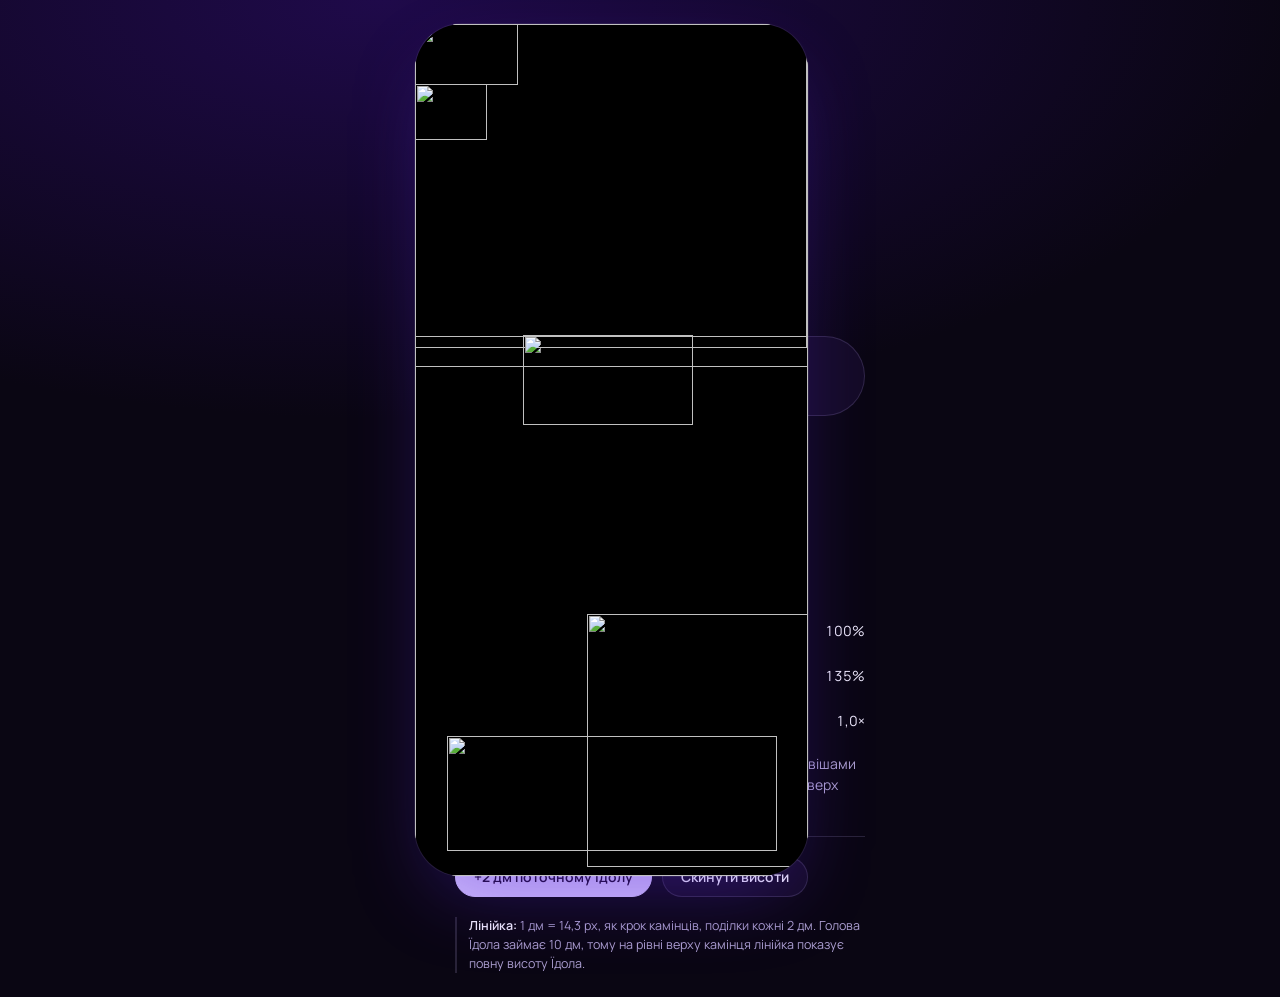
==== idol-halls/src/index.html @ 18b900e0 "Прототип «Зала культу і Зала Змагань», розкладений на частини; збирання й сторінка-розвідник Co-Auth" ====
<!doctype html>
<html lang="uk"><head><meta charset="utf-8"><meta name="viewport" content="width=device-width,initial-scale=1"><style>body{margin:0}[hidden]{display:none!important}</style></head><body>
<script src="https://cdnjs.cloudflare.com/ajax/libs/bodymovin/5.12.2/lottie.min.js"></script>
<script src="https://cdn.jsdelivr.net/npm/@rive-app/webgl2@2.47.1/rive.js"></script>
<script>window.__RIVE_WASM="@@FILE:bin/rive.wasm@@";</script>
<script>window.__FISH_RIV="@@FILE:bin/fish.riv@@";window.__LEADER_LIGHT={"v":"5.7.4","fr":30,"ip":0,"op":552,"w":1000,"h":852,"nm":"leader_light","ddd":0,"assets":[{"id":"beam_img","w":753,"h":1317,"u":"","e":1,"p":"data:image/png;base64,@@FILE:a/_e211bc20b578.png@@"},{"id":"fog_img","w":1200,"h":852,"u":"","e":1,"p":"data:image/png;base64,@@FILE:a/_d79888c5c387.png@@"},{"id":"fog_comp","layers":[{"ddd":0,"ind":1,"ty":2,"nm":"fog1","refId":"fog_img","sr":1,"ip":0,"op":552,"st":0,"bm":0,"ks":{"a":{"a":0,"k":[600.0,426.0,0]},"p":{"a":1,"k":[{"t":0,"s":[362.0,426.0,0],"o":{"x":0,"y":0},"i":{"x":1,"y":1}},{"t":552,"s":[638.0,426.0,0],"o":{"x":0,"y":0},"i":{"x":1,"y":1}}]},"s":{"a":0,"k":[100.0,100.0,100]},"r":{"a":0,"k":0},"o":{"a":0,"k":100},"sk":{"a":0,"k":0},"sa":{"a":0,"k":0}}},{"ddd":0,"ind":2,"ty":2,"nm":"fog2","refId":"fog_img","sr":1,"ip":0,"op":552,"st":0,"bm":0,"ks":{"a":{"a":0,"k":[600.0,426.0,0]},"p":{"a":1,"k":[{"t":0,"s":[293.0,516.0,0],"o":{"x":0,"y":0},"i":{"x":1,"y":1}},{"t":552,"s":[707.0,516.0,0],"o":{"x":0,"y":0},"i":{"x":1,"y":1}}]},"s":{"a":0,"k":[150.0,150.0,100]},"r":{"a":0,"k":0},"o":{"a":0,"k":70},"sk":{"a":0,"k":0},"sa":{"a":0,"k":0}}}]}],"markers":[{"tm":0,"cm":"appear","dr":72},{"tm":72,"cm":"loop","dr":480}],"layers":[{"ddd":0,"ind":1,"ty":0,"nm":"fog_mask","refId":"fog_comp","sr":1,"w":1000,"h":852,"ip":0,"op":552,"st":0,"bm":0,"td":1,"ks":{"a":{"a":0,"k":[0,0,0]},"p":{"a":0,"k":[0,0,0]},"s":{"a":0,"k":[100,100,100]},"r":{"a":0,"k":0},"o":{"a":0,"k":100},"sk":{"a":0,"k":0},"sa":{"a":0,"k":0}},"cl":"beam"},{"ddd":0,"ind":2,"ty":2,"nm":"beam_in_fog","refId":"beam_img","sr":1,"ip":0,"op":552,"st":0,"bm":0,"ks":{"a":{"a":0,"k":[376.5,0,0]},"p":{"a":0,"k":[500,-54,0]},"sk":{"a":0,"k":0},"sa":{"a":0,"k":0},"s":{"a":0,"k":[52.191235059760956,52.191235059760956,100]},"r":{"a":1,"k":[{"t":0,"s":[21.97],"o":{"x":[0.42],"y":[0.0]},"i":{"x":[0.58],"y":[1.0]}},{"t":15.5,"s":[-3.48],"o":{"x":[0.42],"y":[0.0]},"i":{"x":[0.58],"y":[1.0]}},{"t":19,"s":[-3.48],"o":{"x":[0.42],"y":[0.0]},"i":{"x":[0.58],"y":[1.0]}},{"t":37,"s":[1.0],"o":{"x":[0.42],"y":[0.0]},"i":{"x":[0.58],"y":[1.0]}},{"t":41.5,"s":[1.0],"o":{"x":[0.42],"y":[0.0]},"i":{"x":[0.58],"y":[1.0]}},{"t":71.5,"s":[0]}]},"o":{"a":1,"k":[{"t":0,"s":[0.0],"o":{"x":[0.3],"y":[0]},"i":{"x":[0.6],"y":[1]}},{"t":6,"s":[67.5],"o":{"x":[0.42],"y":[0.0]},"i":{"x":[0.58],"y":[1.0]}},{"t":72,"s":[67.5],"o":{"x":[0.42],"y":[0.0]},"i":{"x":[0.58],"y":[1.0]}},{"t":192.0,"s":[55.35],"o":{"x":[0.42],"y":[0.0]},"i":{"x":[0.58],"y":[1.0]}},{"t":312.0,"s":[67.5],"o":{"x":[0.42],"y":[0.0]},"i":{"x":[0.58],"y":[1.0]}},{"t":432.0,"s":[55.35],"o":{"x":[0.42],"y":[0.0]},"i":{"x":[0.58],"y":[1.0]}},{"t":552,"s":[67.5]}]}},"tt":1,"cl":"beam"},{"ddd":0,"ind":3,"ty":2,"nm":"beam","refId":"beam_img","sr":1,"ip":0,"op":552,"st":0,"bm":0,"ks":{"a":{"a":0,"k":[376.5,0,0]},"p":{"a":0,"k":[500,-54,0]},"sk":{"a":0,"k":0},"sa":{"a":0,"k":0},"s":{"a":0,"k":[52.191235059760956,52.191235059760956,100]},"r":{"a":1,"k":[{"t":0,"s":[21.97],"o":{"x":[0.42],"y":[0.0]},"i":{"x":[0.58],"y":[1.0]}},{"t":15.5,"s":[-3.48],"o":{"x":[0.42],"y":[0.0]},"i":{"x":[0.58],"y":[1.0]}},{"t":19,"s":[-3.48],"o":{"x":[0.42],"y":[0.0]},"i":{"x":[0.58],"y":[1.0]}},{"t":37,"s":[1.0],"o":{"x":[0.42],"y":[0.0]},"i":{"x":[0.58],"y":[1.0]}},{"t":41.5,"s":[1.0],"o":{"x":[0.42],"y":[0.0]},"i":{"x":[0.58],"y":[1.0]}},{"t":71.5,"s":[0]}]},"o":{"a":1,"k":[{"t":0,"s":[0.0],"o":{"x":[0.3],"y":[0]},"i":{"x":[0.6],"y":[1]}},{"t":6,"s":[66.25],"o":{"x":[0.42],"y":[0.0]},"i":{"x":[0.58],"y":[1.0]}},{"t":72,"s":[66.25],"o":{"x":[0.42],"y":[0.0]},"i":{"x":[0.58],"y":[1.0]}},{"t":192.0,"s":[54.324999999999996],"o":{"x":[0.42],"y":[0.0]},"i":{"x":[0.58],"y":[1.0]}},{"t":312.0,"s":[66.25],"o":{"x":[0.42],"y":[0.0]},"i":{"x":[0.58],"y":[1.0]}},{"t":432.0,"s":[54.324999999999996],"o":{"x":[0.42],"y":[0.0]},"i":{"x":[0.58],"y":[1.0]}},{"t":552,"s":[66.25]}]}},"cl":"beam"}]};</script>
<script>window.__A={"a/av_0.webp":"data:image/webp;base64,@@FILE:a/av_0.webp@@",⏎
"a/av_1.webp":"data:image/webp;base64,@@FILE:a/av_1.webp@@",⏎
"a/av_2.webp":"data:image/webp;base64,@@FILE:a/av_2.webp@@",⏎
"a/av_3.webp":"data:image/webp;base64,@@FILE:a/av_3.webp@@",⏎
"a/av_4.webp":"data:image/webp;base64,@@FILE:a/av_4.webp@@",⏎
"a/av_5.webp":"data:image/webp;base64,@@FILE:a/av_5.webp@@",⏎
"a/bg.webp":"data:image/webp;base64,@@FILE:a/bg.webp@@",⏎
"a/cb_label.png":"data:image/png;base64,@@FILE:a/cb_label.png@@",⏎
"a/cb_num_0.png":"data:image/png;base64,@@FILE:a/cb_num_0.png@@",⏎
"a/cb_num_1.png":"data:image/png;base64,@@FILE:a/cb_num_1.png@@",⏎
"a/cb_num_2.png":"data:image/png;base64,@@FILE:a/cb_num_2.png@@",⏎
"a/cb_num_3.png":"data:image/png;base64,@@FILE:a/cb_num_3.png@@",⏎
"a/cb_num_4.png":"data:image/png;base64,@@FILE:a/cb_num_4.png@@",⏎
"a/cb_num_5.png":"data:image/png;base64,@@FILE:a/cb_num_5.png@@",⏎
"a/cback.webp":"data:image/webp;base64,@@FILE:a/cback.webp@@",⏎
"a/cbg_0.webp":"data:image/webp;base64,@@FILE:a/cbg_0.webp@@",⏎
"a/cbg_1.webp":"data:image/webp;base64,@@FILE:a/cbg_1.webp@@",⏎
"a/cbg_2.webp":"data:image/webp;base64,@@FILE:a/cbg_2.webp@@",⏎
"a/cbg_3.webp":"data:image/webp;base64,@@FILE:a/cbg_3.webp@@",⏎
"a/cbg_4.webp":"data:image/webp;base64,@@FILE:a/cbg_4.webp@@",⏎
"a/cbg_5.webp":"data:image/webp;base64,@@FILE:a/cbg_5.webp@@",⏎
"a/cgold_18.png":"data:image/png;base64,@@FILE:a/cgold_18.png@@",⏎
"a/cgold_19.png":"data:image/png;base64,@@FILE:a/cgold_19.png@@",⏎
"a/cgold_20.png":"data:image/png;base64,@@FILE:a/cgold_20.png@@",⏎
"a/cgold_21.png":"data:image/png;base64,@@FILE:a/cgold_21.png@@",⏎
"a/cgold_22.png":"data:image/png;base64,@@FILE:a/cgold_22.png@@",⏎
"a/cgold_23.png":"data:image/png;base64,@@FILE:a/cgold_23.png@@",⏎
"a/cgold_24.png":"data:image/png;base64,@@FILE:a/cgold_24.png@@",⏎
"a/cgold_25.png":"data:image/png;base64,@@FILE:a/cgold_25.png@@",⏎
"a/cgold_26.png":"data:image/png;base64,@@FILE:a/cgold_26.png@@",⏎
"a/cgold_27.png":"data:image/png;base64,@@FILE:a/cgold_27.png@@",⏎
"a/cgold_28.png":"data:image/png;base64,@@FILE:a/cgold_28.png@@",⏎
"a/cgold_29.png":"data:image/png;base64,@@FILE:a/cgold_29.png@@",⏎
"a/cgold_30.png":"data:image/png;base64,@@FILE:a/cgold_30.png@@",⏎
"a/cgold_31.png":"data:image/png;base64,@@FILE:a/cgold_31.png@@",⏎
"a/cgold_32.png":"data:image/png;base64,@@FILE:a/cgold_32.png@@",⏎
"a/cgold_33.png":"data:image/png;base64,@@FILE:a/cgold_33.png@@",⏎
"a/cgold_34.png":"data:image/png;base64,@@FILE:a/cgold_34.png@@",⏎
"a/cgold_35.png":"data:image/png;base64,@@FILE:a/cgold_35.png@@",⏎
"a/cgold_36.png":"data:image/png;base64,@@FILE:a/cgold_36.png@@",⏎
"a/cgold_37.png":"data:image/png;base64,@@FILE:a/cgold_37.png@@",⏎
"a/cgold_38.png":"data:image/png;base64,@@FILE:a/cgold_38.png@@",⏎
"a/cgold_39.png":"data:image/png;base64,@@FILE:a/cgold_39.png@@",⏎
"a/cgold_40.png":"data:image/png;base64,@@FILE:a/cgold_40.png@@",⏎
"a/cgold_41.png":"data:image/png;base64,@@FILE:a/cgold_41.png@@",⏎
"a/cgold_42.png":"data:image/png;base64,@@FILE:a/cgold_42.png@@",⏎
"a/cgold_43.png":"data:image/png;base64,@@FILE:a/cgold_43.png@@",⏎
"a/cgold_44.png":"data:image/png;base64,@@FILE:a/cgold_44.png@@",⏎
"a/cnum_18.png":"data:image/png;base64,@@FILE:a/cnum_18.png@@",⏎
"a/cnum_19.png":"data:image/png;base64,@@FILE:a/cnum_19.png@@",⏎
"a/cnum_20.png":"data:image/png;base64,@@FILE:a/cnum_20.png@@",⏎
"a/cnum_21.png":"data:image/png;base64,@@FILE:a/cnum_21.png@@",⏎
"a/cnum_22.png":"data:image/png;base64,@@FILE:a/cnum_22.png@@",⏎
"a/cnum_23.png":"data:image/png;base64,@@FILE:a/cnum_23.png@@",⏎
"a/cnum_24.png":"data:image/png;base64,@@FILE:a/cnum_24.png@@",⏎
"a/cnum_25.png":"data:image/png;base64,@@FILE:a/cnum_25.png@@",⏎
"a/cnum_26.png":"data:image/png;base64,@@FILE:a/cnum_26.png@@",⏎
"a/cnum_27.png":"data:image/png;base64,@@FILE:a/cnum_27.png@@",⏎
"a/cnum_28.png":"data:image/png;base64,@@FILE:a/cnum_28.png@@",⏎
"a/cnum_29.png":"data:image/png;base64,@@FILE:a/cnum_29.png@@",⏎
"a/cnum_30.png":"data:image/png;base64,@@FILE:a/cnum_30.png@@",⏎
"a/cnum_31.png":"data:image/png;base64,@@FILE:a/cnum_31.png@@",⏎
"a/cnum_32.png":"data:image/png;base64,@@FILE:a/cnum_32.png@@",⏎
"a/cnum_33.png":"data:image/png;base64,@@FILE:a/cnum_33.png@@",⏎
"a/cnum_34.png":"data:image/png;base64,@@FILE:a/cnum_34.png@@",⏎
"a/cnum_35.png":"data:image/png;base64,@@FILE:a/cnum_35.png@@",⏎
"a/cnum_36.png":"data:image/png;base64,@@FILE:a/cnum_36.png@@",⏎
"a/cnum_37.png":"data:image/png;base64,@@FILE:a/cnum_37.png@@",⏎
"a/cnum_38.png":"data:image/png;base64,@@FILE:a/cnum_38.png@@",⏎
"a/cnum_39.png":"data:image/png;base64,@@FILE:a/cnum_39.png@@",⏎
"a/cnum_40.png":"data:image/png;base64,@@FILE:a/cnum_40.png@@",⏎
"a/cnum_41.png":"data:image/png;base64,@@FILE:a/cnum_41.png@@",⏎
"a/cnum_42.png":"data:image/png;base64,@@FILE:a/cnum_42.png@@",⏎
"a/cnum_43.png":"data:image/png;base64,@@FILE:a/cnum_43.png@@",⏎
"a/cnum_44.png":"data:image/png;base64,@@FILE:a/cnum_44.png@@",⏎
"a/cp_label_0.png":"data:image/png;base64,@@FILE:a/cp_label_0.png@@",⏎
"a/cp_label_10.png":"data:image/png;base64,@@FILE:a/cp_label_10.png@@",⏎
"a/cp_label_20.png":"data:image/png;base64,@@FILE:a/cp_label_20.png@@",⏎
"a/cp_label_30.png":"data:image/png;base64,@@FILE:a/cp_label_30.png@@",⏎
"a/cp_label_40.png":"data:image/png;base64,@@FILE:a/cp_label_40.png@@",⏎
"a/cp_label_50.png":"data:image/png;base64,@@FILE:a/cp_label_50.png@@",⏎
"a/cp_label_60.png":"data:image/png;base64,@@FILE:a/cp_label_60.png@@",⏎
"a/cp_label_70.png":"data:image/png;base64,@@FILE:a/cp_label_70.png@@",⏎
"a/cpn_0.png":"data:image/png;base64,@@FILE:a/cpn_0.png@@",⏎
"a/cpn_10.png":"data:image/png;base64,@@FILE:a/cpn_10.png@@",⏎
"a/cpn_20.png":"data:image/png;base64,@@FILE:a/cpn_20.png@@",⏎
"a/cpn_30.png":"data:image/png;base64,@@FILE:a/cpn_30.png@@",⏎
"a/cpn_40.png":"data:image/png;base64,@@FILE:a/cpn_40.png@@",⏎
"a/cpn_50.png":"data:image/png;base64,@@FILE:a/cpn_50.png@@",⏎
"a/cpn_60.png":"data:image/png;base64,@@FILE:a/cpn_60.png@@",⏎
"a/cpn_70.png":"data:image/png;base64,@@FILE:a/cpn_70.png@@",⏎
"a/crate_0.webp":"data:image/webp;base64,@@FILE:a/crate_0.webp@@",⏎
"a/crate_1.webp":"data:image/webp;base64,@@FILE:a/crate_1.webp@@",⏎
"a/crate_3.webp":"data:image/webp;base64,@@FILE:a/crate_3.webp@@",⏎
"a/crate_4.webp":"data:image/webp;base64,@@FILE:a/crate_4.webp@@",⏎
"a/crate_5.webp":"data:image/webp;base64,@@FILE:a/crate_5.webp@@",⏎
"a/cseason.webp":"data:image/webp;base64,@@FILE:a/cseason.webp@@",⏎
"a/dot.png":"data:image/png;base64,@@FILE:a/dot.png@@",⏎
"a/dotn.png":"data:image/png;base64,@@FILE:a/dotn.png@@",⏎
"a/flourish_g.png":"data:image/png;base64,@@FILE:a/flourish_g.png@@",⏎
"a/header.webp":"data:image/webp;base64,@@FILE:a/header.webp@@",⏎
"a/logo_0.webp":"data:image/webp;base64,@@FILE:a/logo_0.webp@@",⏎
"a/logo_1.webp":"data:image/webp;base64,@@FILE:a/logo_1.webp@@",⏎
"a/logo_2.webp":"data:image/webp;base64,@@FILE:a/logo_2.webp@@",⏎
"a/logo_3.webp":"data:image/webp;base64,@@FILE:a/logo_3.webp@@",⏎
"a/logo_4.webp":"data:image/webp;base64,@@FILE:a/logo_4.webp@@",⏎
"a/logo_5.webp":"data:image/webp;base64,@@FILE:a/logo_5.webp@@",⏎
"a/logog_0.png":"data:image/png;base64,@@FILE:a/logog_0.png@@",⏎
"a/logog_1.png":"data:image/png;base64,@@FILE:a/logog_1.png@@",⏎
"a/logog_2.png":"data:image/png;base64,@@FILE:a/logog_2.png@@",⏎
"a/logog_3.png":"data:image/png;base64,@@FILE:a/logog_3.png@@",⏎
"a/logog_4.png":"data:image/png;base64,@@FILE:a/logog_4.png@@",⏎
"a/logog_5.png":"data:image/png;base64,@@FILE:a/logog_5.png@@",⏎
"a/logos_0.png":"data:image/png;base64,@@FILE:a/logos_0.png@@",⏎
"a/logos_1.png":"data:image/png;base64,@@FILE:a/logos_1.png@@",⏎
"a/logos_2.png":"data:image/png;base64,@@FILE:a/logos_2.png@@",⏎
"a/logos_3.png":"data:image/png;base64,@@FILE:a/logos_3.png@@",⏎
"a/logos_4.png":"data:image/png;base64,@@FILE:a/logos_4.png@@",⏎
"a/logos_5.png":"data:image/png;base64,@@FILE:a/logos_5.png@@",⏎
"a/mark_18.png":"data:image/png;base64,@@FILE:a/mark_18.png@@",⏎
"a/mark_19.png":"data:image/png;base64,@@FILE:a/mark_19.png@@",⏎
"a/mark_20.png":"data:image/png;base64,@@FILE:a/mark_20.png@@",⏎
"a/mark_21.png":"data:image/png;base64,@@FILE:a/mark_21.png@@",⏎
"a/mark_22.png":"data:image/png;base64,@@FILE:a/mark_22.png@@",⏎
"a/mark_23.png":"data:image/png;base64,@@FILE:a/mark_23.png@@",⏎
"a/mark_24.png":"data:image/png;base64,@@FILE:a/mark_24.png@@",⏎
"a/mark_25.png":"data:image/png;base64,@@FILE:a/mark_25.png@@",⏎
"a/mark_26.png":"data:image/png;base64,@@FILE:a/mark_26.png@@",⏎
"a/mark_27.png":"data:image/png;base64,@@FILE:a/mark_27.png@@",⏎
"a/mark_28.png":"data:image/png;base64,@@FILE:a/mark_28.png@@",⏎
"a/mark_29.png":"data:image/png;base64,@@FILE:a/mark_29.png@@",⏎
"a/mark_30.png":"data:image/png;base64,@@FILE:a/mark_30.png@@",⏎
"a/mark_31.png":"data:image/png;base64,@@FILE:a/mark_31.png@@",⏎
"a/mark_32.png":"data:image/png;base64,@@FILE:a/mark_32.png@@",⏎
"a/mark_33.png":"data:image/png;base64,@@FILE:a/mark_33.png@@",⏎
"a/mark_34.png":"data:image/png;base64,@@FILE:a/mark_34.png@@",⏎
"a/mark_35.png":"data:image/png;base64,@@FILE:a/mark_35.png@@",⏎
"a/mark_36.png":"data:image/png;base64,@@FILE:a/mark_36.png@@",⏎
"a/mark_37.png":"data:image/png;base64,@@FILE:a/mark_37.png@@",⏎
"a/mark_38.png":"data:image/png;base64,@@FILE:a/mark_38.png@@",⏎
"a/mark_39.png":"data:image/png;base64,@@FILE:a/mark_39.png@@",⏎
"a/mark_40.png":"data:image/png;base64,@@FILE:a/mark_40.png@@",⏎
"a/mark_41.png":"data:image/png;base64,@@FILE:a/mark_41.png@@",⏎
"a/mark_42.png":"data:image/png;base64,@@FILE:a/mark_42.png@@",⏎
"a/mark_43.png":"data:image/png;base64,@@FILE:a/mark_43.png@@",⏎
"a/mark_44.png":"data:image/png;base64,@@FILE:a/mark_44.png@@",⏎
"a/markg_18.png":"data:image/png;base64,@@FILE:a/markg_18.png@@",⏎
"a/markg_19.png":"data:image/png;base64,@@FILE:a/markg_19.png@@",⏎
"a/markg_20.png":"data:image/png;base64,@@FILE:a/markg_20.png@@",⏎
"a/markg_21.png":"data:image/png;base64,@@FILE:a/markg_21.png@@",⏎
"a/markg_22.png":"data:image/png;base64,@@FILE:a/markg_22.png@@",⏎
"a/markg_23.png":"data:image/png;base64,@@FILE:a/markg_23.png@@",⏎
"a/markg_24.png":"data:image/png;base64,@@FILE:a/markg_24.png@@",⏎
"a/markg_25.png":"data:image/png;base64,@@FILE:a/markg_25.png@@",⏎
"a/markg_26.png":"data:image/png;base64,@@FILE:a/markg_26.png@@",⏎
"a/markg_27.png":"data:image/png;base64,@@FILE:a/markg_27.png@@",⏎
"a/markg_28.png":"data:image/png;base64,@@FILE:a/markg_28.png@@",⏎
"a/markg_29.png":"data:image/png;base64,@@FILE:a/markg_29.png@@",⏎
"a/markg_30.png":"data:image/png;base64,@@FILE:a/markg_30.png@@",⏎
"a/markg_31.png":"data:image/png;base64,@@FILE:a/markg_31.png@@",⏎
"a/markg_32.png":"data:image/png;base64,@@FILE:a/markg_32.png@@",⏎
"a/markg_33.png":"data:image/png;base64,@@FILE:a/markg_33.png@@",⏎
"a/markg_34.png":"data:image/png;base64,@@FILE:a/markg_34.png@@",⏎
"a/markg_35.png":"data:image/png;base64,@@FILE:a/markg_35.png@@",⏎
"a/markg_36.png":"data:image/png;base64,@@FILE:a/markg_36.png@@",⏎
"a/markg_37.png":"data:image/png;base64,@@FILE:a/markg_37.png@@",⏎
"a/markg_38.png":"data:image/png;base64,@@FILE:a/markg_38.png@@",⏎
"a/markg_39.png":"data:image/png;base64,@@FILE:a/markg_39.png@@",⏎
"a/markg_40.png":"data:image/png;base64,@@FILE:a/markg_40.png@@",⏎
"a/markg_41.png":"data:image/png;base64,@@FILE:a/markg_41.png@@",⏎
"a/markg_42.png":"data:image/png;base64,@@FILE:a/markg_42.png@@",⏎
"a/markg_43.png":"data:image/png;base64,@@FILE:a/markg_43.png@@",⏎
"a/markg_44.png":"data:image/png;base64,@@FILE:a/markg_44.png@@",⏎
"a/markgb_18.png":"data:image/png;base64,@@FILE:a/markgb_18.png@@",⏎
"a/markgb_19.png":"data:image/png;base64,@@FILE:a/markgb_19.png@@",⏎
"a/markgb_20.png":"data:image/png;base64,@@FILE:a/markgb_20.png@@",⏎
"a/markgb_21.png":"data:image/png;base64,@@FILE:a/markgb_21.png@@",⏎
"a/markgb_22.png":"data:image/png;base64,@@FILE:a/markgb_22.png@@",⏎
"a/markgb_23.png":"data:image/png;base64,@@FILE:a/markgb_23.png@@",⏎
"a/markgb_24.png":"data:image/png;base64,@@FILE:a/markgb_24.png@@",⏎
"a/markgb_25.png":"data:image/png;base64,@@FILE:a/markgb_25.png@@",⏎
"a/markgb_26.png":"data:image/png;base64,@@FILE:a/markgb_26.png@@",⏎
"a/markgb_27.png":"data:image/png;base64,@@FILE:a/markgb_27.png@@",⏎
"a/markgb_28.png":"data:image/png;base64,@@FILE:a/markgb_28.png@@",⏎
"a/markgb_29.png":"data:image/png;base64,@@FILE:a/markgb_29.png@@",⏎
"a/markgb_30.png":"data:image/png;base64,@@FILE:a/markgb_30.png@@",⏎
"a/markgb_31.png":"data:image/png;base64,@@FILE:a/markgb_31.png@@",⏎
"a/markgb_32.png":"data:image/png;base64,@@FILE:a/markgb_32.png@@",⏎
"a/markgb_33.png":"data:image/png;base64,@@FILE:a/markgb_33.png@@",⏎
"a/markgb_34.png":"data:image/png;base64,@@FILE:a/markgb_34.png@@",⏎
"a/markgb_35.png":"data:image/png;base64,@@FILE:a/markgb_35.png@@",⏎
"a/markgb_36.png":"data:image/png;base64,@@FILE:a/markgb_36.png@@",⏎
"a/markgb_37.png":"data:image/png;base64,@@FILE:a/markgb_37.png@@",⏎
"a/markgb_38.png":"data:image/png;base64,@@FILE:a/markgb_38.png@@",⏎
"a/markgb_39.png":"data:image/png;base64,@@FILE:a/markgb_39.png@@",⏎
"a/markgb_40.png":"data:image/png;base64,@@FILE:a/markgb_40.png@@",⏎
"a/markgb_41.png":"data:image/png;base64,@@FILE:a/markgb_41.png@@",⏎
"a/markgb_42.png":"data:image/png;base64,@@FILE:a/markgb_42.png@@",⏎
"a/markgb_43.png":"data:image/png;base64,@@FILE:a/markgb_43.png@@",⏎
"a/markgb_44.png":"data:image/png;base64,@@FILE:a/markgb_44.png@@",⏎
"a/markgp_18.png":"data:image/png;base64,@@FILE:a/markgp_18.png@@",⏎
"a/markgp_19.png":"data:image/png;base64,@@FILE:a/markgp_19.png@@",⏎
"a/markgp_20.png":"data:image/png;base64,@@FILE:a/markgp_20.png@@",⏎
"a/markgp_21.png":"data:image/png;base64,@@FILE:a/markgp_21.png@@",⏎
"a/markgp_22.png":"data:image/png;base64,@@FILE:a/markgp_22.png@@",⏎
"a/markgp_23.png":"data:image/png;base64,@@FILE:a/markgp_23.png@@",⏎
"a/markgp_24.png":"data:image/png;base64,@@FILE:a/markgp_24.png@@",⏎
"a/markgp_25.png":"data:image/png;base64,@@FILE:a/markgp_25.png@@",⏎
"a/markgp_26.png":"data:image/png;base64,@@FILE:a/markgp_26.png@@",⏎
"a/markgp_27.png":"data:image/png;base64,@@FILE:a/markgp_27.png@@",⏎
"a/markgp_28.png":"data:image/png;base64,@@FILE:a/markgp_28.png@@",⏎
"a/markgp_29.png":"data:image/png;base64,@@FILE:a/markgp_29.png@@",⏎
"a/markgp_30.png":"data:image/png;base64,@@FILE:a/markgp_30.png@@",⏎
"a/markgp_31.png":"data:image/png;base64,@@FILE:a/markgp_31.png@@",⏎
"a/markgp_32.png":"data:image/png;base64,@@FILE:a/markgp_32.png@@",⏎
"a/markgp_33.png":"data:image/png;base64,@@FILE:a/markgp_33.png@@",⏎
"a/markgp_34.png":"data:image/png;base64,@@FILE:a/markgp_34.png@@",⏎
"a/markgp_35.png":"data:image/png;base64,@@FILE:a/markgp_35.png@@",⏎
"a/markgp_36.png":"data:image/png;base64,@@FILE:a/markgp_36.png@@",⏎
"a/markgp_37.png":"data:image/png;base64,@@FILE:a/markgp_37.png@@",⏎
"a/markgp_38.png":"data:image/png;base64,@@FILE:a/markgp_38.png@@",⏎
"a/markgp_39.png":"data:image/png;base64,@@FILE:a/markgp_39.png@@",⏎
"a/markgp_40.png":"data:image/png;base64,@@FILE:a/markgp_40.png@@",⏎
"a/markgp_41.png":"data:image/png;base64,@@FILE:a/markgp_41.png@@",⏎
"a/markgp_42.png":"data:image/png;base64,@@FILE:a/markgp_42.png@@",⏎
"a/markgp_43.png":"data:image/png;base64,@@FILE:a/markgp_43.png@@",⏎
"a/markgp_44.png":"data:image/png;base64,@@FILE:a/markgp_44.png@@",⏎
"a/markn_18.png":"data:image/png;base64,@@FILE:a/markn_18.png@@",⏎
"a/markn_19.png":"data:image/png;base64,@@FILE:a/markn_19.png@@",⏎
"a/markn_20.png":"data:image/png;base64,@@FILE:a/markn_20.png@@",⏎
"a/markn_21.png":"data:image/png;base64,@@FILE:a/markn_21.png@@",⏎
"a/markn_22.png":"data:image/png;base64,@@FILE:a/markn_22.png@@",⏎
"a/markn_23.png":"data:image/png;base64,@@FILE:a/markn_23.png@@",⏎
"a/markn_24.png":"data:image/png;base64,@@FILE:a/markn_24.png@@",⏎
"a/markn_25.png":"data:image/png;base64,@@FILE:a/markn_25.png@@",⏎
"a/markn_26.png":"data:image/png;base64,@@FILE:a/markn_26.png@@",⏎
"a/markn_27.png":"data:image/png;base64,@@FILE:a/markn_27.png@@",⏎
"a/markn_28.png":"data:image/png;base64,@@FILE:a/markn_28.png@@",⏎
"a/markn_29.png":"data:image/png;base64,@@FILE:a/markn_29.png@@",⏎
"a/markn_30.png":"data:image/png;base64,@@FILE:a/markn_30.png@@",⏎
"a/markn_31.png":"data:image/png;base64,@@FILE:a/markn_31.png@@",⏎
"a/markn_32.png":"data:image/png;base64,@@FILE:a/markn_32.png@@",⏎
"a/markn_33.png":"data:image/png;base64,@@FILE:a/markn_33.png@@",⏎
"a/markn_34.png":"data:image/png;base64,@@FILE:a/markn_34.png@@",⏎
"a/markn_35.png":"data:image/png;base64,@@FILE:a/markn_35.png@@",⏎
"a/markn_36.png":"data:image/png;base64,@@FILE:a/markn_36.png@@",⏎
"a/markn_37.png":"data:image/png;base64,@@FILE:a/markn_37.png@@",⏎
"a/markn_38.png":"data:image/png;base64,@@FILE:a/markn_38.png@@",⏎
"a/markn_39.png":"data:image/png;base64,@@FILE:a/markn_39.png@@",⏎
"a/markn_40.png":"data:image/png;base64,@@FILE:a/markn_40.png@@",⏎
"a/markn_41.png":"data:image/png;base64,@@FILE:a/markn_41.png@@",⏎
"a/markn_42.png":"data:image/png;base64,@@FILE:a/markn_42.png@@",⏎
"a/markn_43.png":"data:image/png;base64,@@FILE:a/markn_43.png@@",⏎
"a/markn_44.png":"data:image/png;base64,@@FILE:a/markn_44.png@@",⏎
"a/name_0.png":"data:image/png;base64,@@FILE:a/name_0.png@@",⏎
"a/name_1.png":"data:image/png;base64,@@FILE:a/name_1.png@@",⏎
"a/name_2.png":"data:image/png;base64,@@FILE:a/name_2.png@@",⏎
"a/name_3.png":"data:image/png;base64,@@FILE:a/name_3.png@@",⏎
"a/name_4.png":"data:image/png;base64,@@FILE:a/name_4.png@@",⏎
"a/name_5.png":"data:image/png;base64,@@FILE:a/name_5.png@@",⏎
"a/num_18.png":"data:image/png;base64,@@FILE:a/num_18.png@@",⏎
"a/num_19.png":"data:image/png;base64,@@FILE:a/num_19.png@@",⏎
"a/num_20.png":"data:image/png;base64,@@FILE:a/num_20.png@@",⏎
"a/num_21.png":"data:image/png;base64,@@FILE:a/num_21.png@@",⏎
"a/num_22.png":"data:image/png;base64,@@FILE:a/num_22.png@@",⏎
"a/num_23.png":"data:image/png;base64,@@FILE:a/num_23.png@@",⏎
"a/num_24.png":"data:image/png;base64,@@FILE:a/num_24.png@@",⏎
"a/num_25.png":"data:image/png;base64,@@FILE:a/num_25.png@@",⏎
"a/num_26.png":"data:image/png;base64,@@FILE:a/num_26.png@@",⏎
"a/num_27.png":"data:image/png;base64,@@FILE:a/num_27.png@@",⏎
"a/num_28.png":"data:image/png;base64,@@FILE:a/num_28.png@@",⏎
"a/num_29.png":"data:image/png;base64,@@FILE:a/num_29.png@@",⏎
"a/num_30.png":"data:image/png;base64,@@FILE:a/num_30.png@@",⏎
"a/num_31.png":"data:image/png;base64,@@FILE:a/num_31.png@@",⏎
"a/num_32.png":"data:image/png;base64,@@FILE:a/num_32.png@@",⏎
"a/num_33.png":"data:image/png;base64,@@FILE:a/num_33.png@@",⏎
"a/num_34.png":"data:image/png;base64,@@FILE:a/num_34.png@@",⏎
"a/num_35.png":"data:image/png;base64,@@FILE:a/num_35.png@@",⏎
"a/num_36.png":"data:image/png;base64,@@FILE:a/num_36.png@@",⏎
"a/num_37.png":"data:image/png;base64,@@FILE:a/num_37.png@@",⏎
"a/num_38.png":"data:image/png;base64,@@FILE:a/num_38.png@@",⏎
"a/num_39.png":"data:image/png;base64,@@FILE:a/num_39.png@@",⏎
"a/num_40.png":"data:image/png;base64,@@FILE:a/num_40.png@@",⏎
"a/num_41.png":"data:image/png;base64,@@FILE:a/num_41.png@@",⏎
"a/num_42.png":"data:image/png;base64,@@FILE:a/num_42.png@@",⏎
"a/num_43.png":"data:image/png;base64,@@FILE:a/num_43.png@@",⏎
"a/num_44.png":"data:image/png;base64,@@FILE:a/num_44.png@@",⏎
"a/numg_18.png":"data:image/png;base64,@@FILE:a/numg_18.png@@",⏎
"a/numg_19.png":"data:image/png;base64,@@FILE:a/numg_19.png@@",⏎
"a/numg_20.png":"data:image/png;base64,@@FILE:a/numg_20.png@@",⏎
"a/numg_21.png":"data:image/png;base64,@@FILE:a/numg_21.png@@",⏎
"a/numg_22.png":"data:image/png;base64,@@FILE:a/numg_22.png@@",⏎
"a/numg_23.png":"data:image/png;base64,@@FILE:a/numg_23.png@@",⏎
"a/numg_24.png":"data:image/png;base64,@@FILE:a/numg_24.png@@",⏎
"a/numg_25.png":"data:image/png;base64,@@FILE:a/numg_25.png@@",⏎
"a/numg_26.png":"data:image/png;base64,@@FILE:a/numg_26.png@@",⏎
"a/numg_27.png":"data:image/png;base64,@@FILE:a/numg_27.png@@",⏎
"a/numg_28.png":"data:image/png;base64,@@FILE:a/numg_28.png@@",⏎
"a/numg_29.png":"data:image/png;base64,@@FILE:a/numg_29.png@@",⏎
"a/numg_30.png":"data:image/png;base64,@@FILE:a/numg_30.png@@",⏎
"a/numg_31.png":"data:image/png;base64,@@FILE:a/numg_31.png@@",⏎
"a/numg_32.png":"data:image/png;base64,@@FILE:a/numg_32.png@@",⏎
"a/numg_33.png":"data:image/png;base64,@@FILE:a/numg_33.png@@",⏎
"a/numg_34.png":"data:image/png;base64,@@FILE:a/numg_34.png@@",⏎
"a/numg_35.png":"data:image/png;base64,@@FILE:a/numg_35.png@@",⏎
"a/numg_36.png":"data:image/png;base64,@@FILE:a/numg_36.png@@",⏎
"a/numg_37.png":"data:image/png;base64,@@FILE:a/numg_37.png@@",⏎
"a/numg_38.png":"data:image/png;base64,@@FILE:a/numg_38.png@@",⏎
"a/numg_39.png":"data:image/png;base64,@@FILE:a/numg_39.png@@",⏎
"a/numg_40.png":"data:image/png;base64,@@FILE:a/numg_40.png@@",⏎
"a/numg_41.png":"data:image/png;base64,@@FILE:a/numg_41.png@@",⏎
"a/numg_42.png":"data:image/png;base64,@@FILE:a/numg_42.png@@",⏎
"a/numg_43.png":"data:image/png;base64,@@FILE:a/numg_43.png@@",⏎
"a/numg_44.png":"data:image/png;base64,@@FILE:a/numg_44.png@@",⏎
"a/plate_gold.webp":"data:image/webp;base64,@@FILE:a/plate_gold.webp@@",⏎
"a/plate_lead.webp":"data:image/webp;base64,@@FILE:a/plate_lead.webp@@",⏎
"a/tick.png":"[data-uri]","a/floor_wrap.webp":"data:image/webp;base64,@@FILE:a/floor_wrap.webp@@",⏎
"a/overlay.png":"data:image/png;base64,@@FILE:a/overlay.png@@",⏎
"a/s5_5.webp":"data:image/webp;base64,@@FILE:a/s5_5.webp@@",⏎
"a/cgrad.webp":"data:image/webp;base64,@@FILE:a/cgrad.webp@@",⏎
"a/s4_6.webp":"data:image/webp;base64,@@FILE:a/s4_6.webp@@",⏎
"a/s5_8.webp":"data:image/webp;base64,@@FILE:a/s5_8.webp@@",⏎
"a/widget.webp":"data:image/webp;base64,@@FILE:a/widget.webp@@",⏎
"a/s5_9.webp":"data:image/webp;base64,@@FILE:a/s5_9.webp@@",⏎
"a/s4_1.webp":"data:image/webp;base64,@@FILE:a/s4_1.webp@@",⏎
"a/spot.webp":"data:image/webp;base64,@@FILE:a/spot.webp@@",⏎
"a/s4_3.webp":"data:image/webp;base64,@@FILE:a/s4_3.webp@@",⏎
"a/s2_9.webp":"data:image/webp;base64,@@FILE:a/s2_9.webp@@",⏎
"a/s4_2.webp":"data:image/webp;base64,@@FILE:a/s4_2.webp@@",⏎
"a/s4_7.webp":"data:image/webp;base64,@@FILE:a/s4_7.webp@@",⏎
"a/s5_4.webp":"data:image/webp;base64,@@FILE:a/s5_4.webp@@",⏎
"a/s0_3.webp":"data:image/webp;base64,@@FILE:a/s0_3.webp@@",⏎
"a/s5_2.webp":"data:image/webp;base64,@@FILE:a/s5_2.webp@@",⏎
"a/s5_1.webp":"data:image/webp;base64,@@FILE:a/s5_1.webp@@",⏎
"a/s3_4.webp":"data:image/webp;base64,@@FILE:a/s3_4.webp@@",⏎
"a/s5_7.webp":"data:image/webp;base64,@@FILE:a/s5_7.webp@@",⏎
"a/s3_1.webp":"data:image/webp;base64,@@FILE:a/s3_1.webp@@",⏎
"a/s0_5.webp":"data:image/webp;base64,@@FILE:a/s0_5.webp@@",⏎
"a/s3_6.webp":"data:image/webp;base64,@@FILE:a/s3_6.webp@@",⏎
"a/s3_7.webp":"data:image/webp;base64,@@FILE:a/s3_7.webp@@",⏎
"a/s2_7.webp":"data:image/webp;base64,@@FILE:a/s2_7.webp@@",⏎
"a/s4_5.webp":"data:image/webp;base64,@@FILE:a/s4_5.webp@@",⏎
"a/s0_6.webp":"data:image/webp;base64,@@FILE:a/s0_6.webp@@",⏎
"a/s4_8.webp":"data:image/webp;base64,@@FILE:a/s4_8.webp@@",⏎
"a/s1_2.webp":"data:image/webp;base64,@@FILE:a/s1_2.webp@@",⏎
"a/s0_7.webp":"data:image/webp;base64,@@FILE:a/s0_7.webp@@",⏎
"a/s3_2.webp":"data:image/webp;base64,@@FILE:a/s3_2.webp@@",⏎
"a/s3_8.webp":"data:image/webp;base64,@@FILE:a/s3_8.webp@@",⏎
"a/s4_9.webp":"data:image/webp;base64,@@FILE:a/s4_9.webp@@",⏎
"a/s0_8.webp":"data:image/webp;base64,@@FILE:a/s0_8.webp@@",⏎
"a/s2_8.webp":"data:image/webp;base64,@@FILE:a/s2_8.webp@@",⏎
"a/s1_7.webp":"data:image/webp;base64,@@FILE:a/s1_7.webp@@",⏎
"a/s2_3.webp":"data:image/webp;base64,@@FILE:a/s2_3.webp@@",⏎
"a/s1_9.webp":"data:image/webp;base64,@@FILE:a/s1_9.webp@@",⏎
"a/s0_1.webp":"data:image/webp;base64,@@FILE:a/s0_1.webp@@",⏎
"a/s3_9.webp":"data:image/webp;base64,@@FILE:a/s3_9.webp@@",⏎
"a/head_5.webp":"data:image/webp;base64,@@FILE:a/head_5.webp@@",⏎
"a/head_1.webp":"data:image/webp;base64,@@FILE:a/head_1.webp@@",⏎
"a/s2_6.webp":"data:image/webp;base64,@@FILE:a/s2_6.webp@@",⏎
"a/s1_1.webp":"data:image/webp;base64,@@FILE:a/s1_1.webp@@",⏎
"a/s1_3.webp":"data:image/webp;base64,@@FILE:a/s1_3.webp@@",⏎
"a/s2_4.webp":"data:image/webp;base64,@@FILE:a/s2_4.webp@@",⏎
"a/s2_2.webp":"data:image/webp;base64,@@FILE:a/s2_2.webp@@",⏎
"a/s0_9.webp":"data:image/webp;base64,@@FILE:a/s0_9.webp@@",⏎
"a/s1_6.webp":"data:image/webp;base64,@@FILE:a/s1_6.webp@@",⏎
"a/s0_2.webp":"data:image/webp;base64,@@FILE:a/s0_2.webp@@",⏎
"a/s1_8.webp":"data:image/webp;base64,@@FILE:a/s1_8.webp@@",⏎
"a/s4_4.webp":"data:image/webp;base64,@@FILE:a/s4_4.webp@@",⏎
"a/s1_5.webp":"data:image/webp;base64,@@FILE:a/s1_5.webp@@",⏎
"a/head_3.webp":"data:image/webp;base64,@@FILE:a/head_3.webp@@",⏎
"a/head_2.webp":"data:image/webp;base64,@@FILE:a/head_2.webp@@",⏎
"a/s2_5.webp":"data:image/webp;base64,@@FILE:a/s2_5.webp@@",⏎
"a/head_4.webp":"data:image/webp;base64,@@FILE:a/head_4.webp@@",⏎
"a/s3_5.webp":"data:image/webp;base64,@@FILE:a/s3_5.webp@@",⏎
"a/s3_3.webp":"data:image/webp;base64,@@FILE:a/s3_3.webp@@",⏎
"a/s0_4.webp":"data:image/webp;base64,@@FILE:a/s0_4.webp@@",⏎
"a/s5_3.webp":"data:image/webp;base64,@@FILE:a/s5_3.webp@@",⏎
"a/s5_6.webp":"data:image/webp;base64,@@FILE:a/s5_6.webp@@",⏎
"a/head_0.webp":"data:image/webp;base64,@@FILE:a/head_0.webp@@",⏎
"a/s2_1.webp":"data:image/webp;base64,@@FILE:a/s2_1.webp@@",⏎
"a/ctop_3.webp":"data:image/webp;base64,@@FILE:a/ctop_3.webp@@",⏎
"a/ctop_5.webp":"data:image/webp;base64,@@FILE:a/ctop_5.webp@@",⏎
"a/ctop_2.webp":"data:image/webp;base64,@@FILE:a/ctop_2.webp@@",⏎
"a/ctop_0.webp":"data:image/webp;base64,@@FILE:a/ctop_0.webp@@",⏎
"a/ctop_1.webp":"data:image/webp;base64,@@FILE:a/ctop_1.webp@@",⏎
"a/ctop_4.webp":"data:image/webp;base64,@@FILE:a/ctop_4.webp@@",⏎
"a/s1_4.webp":"data:image/webp;base64,@@FILE:a/s1_4.webp@@",⏎
"a/crate_2.webp":"data:image/webp;base64,@@FILE:a/crate_2.webp@@"};function R(p){return window.__A[p]||p}</script>
<title>Зростання Їдолів · чистовик · прожектор лідера</title>
<meta name="claude:viewport-fit-sides" content="cover">
<link rel="preconnect" href="https://fonts.googleapis.com">
<link rel="preconnect" href="https://fonts.gstatic.com" crossorigin>
<link rel="stylesheet" href="https://fonts.googleapis.com/css2?family=Manrope:wght@400;500;600&family=Oranienbaum&display=swap">
<style>
/* Layout: phone mock 1:1 with the Figma frame on the left, a quiet control panel on the right; stacks on phones. */
:root{
  --bg:#0A0613;
  --surface:#140B26;
  --surface-2:#1C1035;
  --line:rgba(207,188,255,.16);
  --fg:#F2EDFF;
  --muted:#ADA0D2;
  --accent:#CFBCFF;
  --accent-ink:#1B0737;
  --pink:#FDB2FF;
  --font-display:"Oranienbaum","PF Expo",Georgia,serif;
  --font-text:"Manrope","Silpo Text",system-ui,-apple-system,"Segoe UI",sans-serif;
  color-scheme:dark;
}
html,body{min-height:100%}
body{background:var(--bg);color:var(--fg);font-family:var(--font-text);font-size:14px;line-height:1.5;
  padding-left:max(16px,env(safe-area-inset-left,0px));padding-right:max(16px,env(safe-area-inset-right,0px));padding-block:24px;
  background-image:radial-gradient(120% 70% at 30% 0%,#1F0A4A 0%,transparent 60%);}
.stage{display:flex;gap:40px;justify-content:center;align-items:flex-start;flex-wrap:wrap;max-width:1100px;margin:0 auto}
.phone-wrap{position:relative;flex:0 0 auto}
.phone{position:absolute;left:0;top:0;width:393px;height:852px;transform-origin:0 0;border-radius:47px;overflow:hidden;
  background:#000;box-shadow:0 0 0 1px rgba(255,255,255,.08),0 30px 80px -20px rgba(80,30,200,.45);touch-action:pan-y;user-select:none;-webkit-user-select:none}
.phone img{position:absolute;display:block;max-width:none;pointer-events:none;-webkit-user-drag:none}
.phone img[hidden]{display:none}
.layer{position:absolute;left:0;top:0;width:0;height:0}
#world,#ruler{will-change:transform}
.idol{position:absolute;top:0;width:289px;height:0}
.forming{position:absolute;left:0;top:0;width:289px;height:0;transition:opacity .5s ease}
.forming.off{opacity:0}
.grow{position:absolute;overflow:hidden;-webkit-mask-image:linear-gradient(to bottom,#000 calc(100% - 24px),transparent);mask-image:linear-gradient(to bottom,#000 calc(100% - 24px),transparent)}
.grow .glow{position:absolute;left:0;top:0;mix-blend-mode:screen;-webkit-mask-size:100% 100%;mask-size:100% 100%;-webkit-mask-repeat:no-repeat;mask-repeat:no-repeat}
.ray{position:absolute;filter:blur(2.5px);animation:rayFlick 2.8s ease-in-out infinite}
.pool{position:absolute;width:264px;height:34px;border-radius:50%;filter:blur(3px);animation:poolPulse 2.4s ease-in-out infinite}
.ring{position:absolute;width:324px;height:94px;overflow:visible}
.ring .r-glow{animation:ringPulse 2.4s ease-in-out infinite}
.forming.flash .ring,.forming.flash .pool{animation:ringFlash .7s ease-out 1}
.sp{position:absolute;overflow:visible;animation:twinkle var(--d,2.2s) ease-in-out var(--dl,0s) infinite}
.sp .rays{transform-box:fill-box;transform-origin:center;animation:rayStretch var(--d,2.2s) ease-in-out var(--dl,0s) infinite}
.sp .diag{transform-box:fill-box;transform-origin:center;animation:diagSpin calc(var(--d,2.2s)*1.6) ease-in-out var(--dl,0s) infinite}
.sp .glare{transform-box:fill-box;transform-origin:center;animation:glare var(--d,2.2s) ease-in-out var(--dl,0s) infinite}
.sp.dot{animation:floatUp var(--d,3s) ease-in-out var(--dl,0s) infinite}
.forming.flash .sp{animation:burst .7s ease-out 1}
@keyframes ringPulse{0%,100%{opacity:.62}50%{opacity:1}}
@keyframes poolPulse{0%,100%{opacity:.78}50%{opacity:1}}
@keyframes rayFlick{0%,100%{opacity:var(--o)}45%{opacity:calc(var(--o)*1.5)}70%{opacity:calc(var(--o)*.7)}}
@keyframes ringFlash{0%{transform:scale(1);filter:brightness(1)}35%{transform:scale(1.12);filter:brightness(2.2)}100%{transform:scale(1);filter:brightness(1)}}
@keyframes twinkle{0%,100%{opacity:calc(var(--o,1)*.3);transform:scale(.55)}50%{opacity:var(--o,1);transform:scale(1)}}
@keyframes rayStretch{0%,100%{transform:scaleY(.62)}50%{transform:scaleY(1.12)}}
@keyframes diagSpin{0%,100%{transform:rotate(-14deg);opacity:.35}50%{transform:rotate(14deg);opacity:1}}
@keyframes glare{0%,100%{transform:scaleX(.25);opacity:.2}50%{transform:scaleX(1.25);opacity:1}}
@keyframes floatUp{0%{opacity:0;transform:translateY(8px) scale(.7)}30%{opacity:1}100%{opacity:0;transform:translateY(-30px) scale(1)}}
@keyframes burst{0%{transform:scale(.6);opacity:.4}40%{transform:scale(1.5);opacity:1}100%{transform:scale(1);opacity:.8}}
.floorglow{position:absolute;left:-65.5px;top:-45px;width:420px;height:90px;border-radius:50%;mix-blend-mode:screen;animation:poolPulse 2.4s ease-in-out infinite}
.phone:not(.floor) .floorglow{display:none}
.lake,.meniscus{position:absolute;left:-35.5px;top:-40px;width:360px;height:80px;overflow:visible}
.phone.floor .floorglow{left:-65.5px;top:-55px;width:420px;height:110px}
.phone:not(.floor) .lake,.phone:not(.floor) .meniscus{display:none}
.phone.floor .ring,.phone.floor .pool{display:none}
.lake .rp{transform-box:fill-box;transform-origin:center;animation:ripple 4.2s cubic-bezier(.25,.6,.4,1) infinite}
.lake .shim{animation:poolPulse 2.4s ease-in-out infinite}
.meniscus{animation:poolPulse 2.4s ease-in-out infinite}
.forming.flash .lake,.forming.flash .meniscus{animation:ringFlash .7s ease-out 1}
@keyframes ripple{0%{transform:scale(.78);opacity:0}30%{opacity:1}100%{transform:scale(1.12);opacity:0}}
.phone{--fc:207,188,255}
.fill{position:absolute;display:none;pointer-events:none}
.phone.simple.fill-band .fillband,.phone.simple.fill-bar .fillbar,.phone.simple.fill-bar .fillcap{display:block}
.fillband{left:0;width:40px;background:linear-gradient(to right,rgba(var(--fc),.92) 0,rgba(var(--fc),.42) 28%,rgba(var(--fc),.12) 62%,rgba(var(--fc),0) 100%);-webkit-mask-image:linear-gradient(to bottom,#000 0,rgba(0,0,0,.78) 160px,rgba(0,0,0,.48) 100%);mask-image:linear-gradient(to bottom,#000 0,rgba(0,0,0,.78) 160px,rgba(0,0,0,.48) 100%)}
.fillband::before{content:"";position:absolute;left:0;right:0;top:-1px;height:2px;background:linear-gradient(to right,#fff,rgba(255,255,255,0));box-shadow:0 0 6px rgba(var(--fc),.9)}
.fillband::after{content:"";position:absolute;left:0;top:0;bottom:0;width:3px;background:linear-gradient(to bottom,#fff,rgba(var(--fc),1) 40px,rgba(var(--fc),.75));box-shadow:0 0 10px 2px rgba(var(--fc),.85)}
.fillbar{left:0;width:4px;border-radius:0 2px 2px 0;background:linear-gradient(to top,rgba(var(--fc),.2),rgba(var(--fc),.95) 85%,#fff);box-shadow:0 0 10px rgba(var(--fc),.7)}
.fillcap{left:-3px;width:10px;height:10px;margin-top:-5px;border-radius:50%;background:#fff;box-shadow:0 0 6px 2px rgba(var(--fc),.9)}
#ruler img,.mile{transition:opacity .45s ease-out}
.phone.simple #ruler img{transition:opacity .45s ease-out,width .35s}
.mile{position:absolute;width:22px;height:22px;display:none;opacity:0;transition:opacity .4s;pointer-events:none}
.phone.simple.fill-band.acc-stars .mile{display:block}
.mile.on{opacity:1}
.mile .sp{animation-name:mileTw}
@keyframes mileTw{0%,100%{opacity:.7;transform:scale(.8)}50%{opacity:1;transform:scale(1.05)}}
.motes{position:absolute;left:0;top:0;width:40px;height:220px;overflow:hidden;display:none}
.phone.acc-motes .motes{display:block}
.mote{position:absolute;bottom:0;border-radius:50%;background:#fff;box-shadow:0 0 4px 1px rgba(var(--fc),.95),0 0 10px rgba(var(--fc),.6);animation:moteUp var(--d) linear var(--dl) infinite}
@keyframes moteUp{0%{transform:translateY(0);opacity:0}15%{opacity:1}80%{opacity:.85}100%{transform:translateY(-205px);opacity:0}}
.phone.simple.fill-band.acc-long #ruler img.tk.long{width:20px!important}
.phone.simple.fill-ticks #ruler img{opacity:.3;transition:opacity .25s,filter .25s}
.phone.simple.fill-ticks #ruler img.lit{opacity:1;filter:drop-shadow(0 0 3px rgba(var(--fc),.95)) drop-shadow(0 0 7px rgba(var(--fc),.55))}
/* leader: medallion at the top of the ruler, dimension bracket, golden mark on the leader's own screen */
.lead-av{position:absolute;left:14px;padding:0;border:0;border-radius:4px;background:transparent;cursor:pointer;transition:opacity .35s,transform .35s,visibility 0s linear 0s;-webkit-tap-highlight-color:transparent}
/* a logo that goes away (its cult is now on screen, it is the leader, or it meets a mark) fades out first and only then stops taking taps */
/* «Лінійка з цифрами» (Figma 13551:396889): ruler at x 4, decade numbers next to the dots, logos 29×24 at x 33,
   the corner reads [tip] 48 [emblem], the new silver mark component (77×28 at x -4) */
/* «Зала культу» (Figma 13606:426980): the same page as the competition hall in the cult's colours. Static layers exported
   from the six frames; the idol, ruler, marks, logos and the leader corner are the live ones, 135 px lower. --ht: 0 cult hall … 1 competition */
.cl{position:absolute;pointer-events:none}
.c-clogo{left:15px;top:-17.2px;width:40px;height:34px;filter:drop-shadow(0 0 5px rgba(255,205,110,.35))}
.c-cnum{left:53px;top:-13px;width:60px;height:26px;filter:drop-shadow(0 1px 2px rgba(0,0,0,.45))}
.phone .cl-hit{position:absolute;border:0;padding:0;background:transparent;cursor:pointer;-webkit-tap-highlight-color:transparent;border-radius:12px}
.phone .cl-hit:focus-visible{outline:2px solid #fff;outline-offset:2px}
.phone .hp{position:absolute;left:0;top:0;width:394px;height:345px;pointer-events:none;will-change:transform,opacity}
.phone .cp{left:0;top:0;width:393px;height:312.5px;will-change:transform,opacity}
#ctopCard{transform-origin:196px 118px}
/* both titles share one slot: the old one rolls up out of it while the new one rolls in from below, like a drum */
#titleBand{position:absolute;left:82px;top:60px;width:238px;height:52px;overflow:hidden;pointer-events:none}
#cseason{transform-origin:85px 19px}
#hShine{-webkit-mask-image:url(data:image/webp;base64,@@FILE:a/header.webp@@);mask-image:url(data:image/webp;base64,@@FILE:a/header.webp@@);-webkit-mask-size:394px 345px;mask-size:394px 345px;-webkit-mask-repeat:no-repeat;mask-repeat:no-repeat;
  clip-path:inset(60px 74px 233px 82px);background:linear-gradient(100deg,rgba(255,236,190,0) 42%,rgba(255,226,150,.95) 50%,rgba(255,236,190,0) 58%) no-repeat;background-size:300% 100%;opacity:0}
#wipeRing{mix-blend-mode:screen;visibility:hidden}
/* the chest's flash: a white-hot core in rich gold (not a washed-out yellow) and a four-ray glint, added light */
#flare{left:63px;top:200px;width:260px;height:260px;border-radius:50%;mix-blend-mode:screen;opacity:0;
  background:radial-gradient(circle,#fffaf0 0 5%,rgba(255,236,190,.98) 10%,rgba(255,198,77,.9) 20%,rgba(245,166,35,.6) 33%,rgba(214,120,20,.28) 48%,rgba(190,90,10,0) 68%)}
#flareRays{left:-7px;top:180px;width:400px;height:300px;mix-blend-mode:screen;opacity:0;
  background:linear-gradient(90deg,rgba(255,190,70,0) 8%,rgba(255,214,120,.85) 46%,#fff8e6 50%,rgba(255,214,120,.85) 54%,rgba(255,190,70,0) 92%) center/100% 3px no-repeat,
    linear-gradient(0deg,rgba(255,190,70,0) 12%,rgba(255,214,120,.8) 46%,#fff8e6 50%,rgba(255,214,120,.8) 54%,rgba(255,190,70,0) 88%) center/3px 100% no-repeat,
    radial-gradient(closest-side,rgba(255,206,100,.35),rgba(255,206,100,0)) center/120px 120px no-repeat}
#burst svg{position:absolute;left:0;top:0;width:var(--s);height:var(--s);margin:calc(var(--s) / -2) 0 0 calc(var(--s) / -2);overflow:visible;filter:drop-shadow(0 0 4px rgba(255,220,150,.95))}
#cgold{position:absolute;left:-15px;width:114px;height:47px;pointer-events:none;opacity:0}
.cpn{position:absolute;width:44px;height:22px;pointer-events:none;transition:opacity .45s ease-out}
.phone .cpn{display:none}
.phone.ruler-num .cpn{display:block}
.phone.ruler-num .c-num{left:20px;top:-11.5px;width:26px;height:23px}
.phone.ruler-num .c-logo{left:42px}
.lead-av.stk img{backface-visibility:hidden;-webkit-backface-visibility:hidden}
.lead-av.off{visibility:hidden;pointer-events:none;transition:opacity .35s,transform .35s,visibility 0s linear .35s}
.lead-av img{position:absolute!important;left:-3.73px;top:-3.73px;width:35.47px;height:30.8px;opacity:.85;filter:drop-shadow(0 3px 6px rgba(0,0,0,.28))}   /* 28×23.3 box (2 px smaller than Figma's 30×25) + the export's margin */
.lead-av:focus-visible{outline:2px solid #fff;outline-offset:2px}
#leaderLight{position:absolute;left:0;top:0;width:1000px;height:852px;pointer-events:none;opacity:0}
#leaderLight svg{opacity:var(--beamA,1)}
.phone.light-top .au-spot{display:none!important}                /* статичну пляму замінює живий прожектор */
.phone:not(.light-top) #leaderLight{display:none}
.alpha-row{display:flex;align-items:center;gap:12px;margin:4px 0 2px}
.alpha-row input{flex:1;accent-color:#CFBCFF}
.alpha-row output{min-width:44px;text-align:right;font-variant-numeric:tabular-nums}
#leadLayer{position:absolute;left:0;top:0;width:393px;height:852px;pointer-events:none}
.rdot{position:absolute;width:4px;height:4px;border-radius:50%;background:linear-gradient(to bottom,#fff,#b5b5b5);transition:opacity .45s ease-out;pointer-events:none}
.lsign{position:absolute;left:0;width:0;height:0;transition:opacity .35s}
.lplate{position:absolute;left:0;top:-34px;width:72px;height:68px;overflow:hidden;pointer-events:none;-webkit-mask-image:linear-gradient(to right,#000 61px,transparent 70px);mask-image:linear-gradient(to right,#000 61px,transparent 70px)}
.lplate img{position:absolute!important;left:-24.2px;top:13.25px;width:127.5px;height:51px;max-width:none}
.medal{position:absolute;left:54px;top:-15px;width:30px;height:30px;border:0;padding:0;border-radius:50%;background:transparent;cursor:pointer;pointer-events:auto;transition:opacity .35s}
.medal .m-face{position:absolute;inset:0;border-radius:50%;overflow:hidden;box-shadow:0 0 0 1.5px #F7D57E,0 0 0 2.5px rgba(122,78,14,.45),0 0 8px 2px rgba(255,205,110,.4),0 2px 6px rgba(0,0,0,.45)}
.medal .m-face img{position:absolute!important;left:-9%;top:-9%;width:118%;height:118%;max-width:none}
.medal:focus-visible{outline:2px solid #fff;outline-offset:3px}
.lsign .llogo{position:absolute;display:none;pointer-events:none;filter:drop-shadow(0 0 6px rgba(255,205,110,.55)) drop-shadow(0 2px 3px rgba(0,0,0,.5))}
.lgold,.lglogo{position:absolute;display:none;pointer-events:none}
.lgold{left:-23.2px;top:-23.33px;width:96.7px;height:48.5px}
.lglogo{filter:drop-shadow(0 1px 1px rgba(30,15,0,.75)) drop-shadow(0 0 4px rgba(255,205,110,.35))}
.phone.sign-top .lsign .medal,.phone.sign-end .lsign .medal,.phone.sign-pin .lsign .medal{opacity:0;pointer-events:none}
.phone.sign-top .lsign .llogo,.phone.sign-end .lsign .llogo,.phone.sign-pin .lsign .llogo{display:block}
.phone.sign-pin .lplate{width:84px;-webkit-mask-image:linear-gradient(to right,#000 78px,transparent 81px);mask-image:linear-gradient(to right,#000 78px,transparent 81px)}
.phone.sign-pin .lsign .llogo{filter:drop-shadow(0 0 4px rgba(255,205,110,.45)) drop-shadow(0 1px 2px rgba(0,0,0,.5))}
.phone.sign-end .lplate{-webkit-mask-image:linear-gradient(to right,#000 52px,transparent 58px);mask-image:linear-gradient(to right,#000 52px,transparent 58px)}

/* free-standing leader signs: flag / medallion on a chain / record line (+ gold number in Nyght Serif) */
.fx{position:absolute;pointer-events:none}
.phone .fx{display:none}
.phone.sign-flag .fx.v-flag,.phone.sign-chain .fx.v-chain,.phone.sign-line .fx.v-line,
.phone.sign-flag .fx.v-num,.phone.sign-chain .fx.v-num,.phone.sign-line .fx.v-num,
.phone.sign-flag .fx.v-emb,.phone.sign-line .fx.v-emb,
.phone.sign-tick .fx.v-tick,.phone.sign-tick .fx.v-num,.phone.sign-tick .fx.v-emb,
.phone.sign-plate .fx.v-plate,.phone.sign-plate .fx.v-num,.phone.sign-plate .fx.v-emb{display:block}
.p-plate{left:-24.2px;top:-20.75px;width:120.5px;height:51px}
.phone.sign-flag .lplate,.phone.sign-chain .lplate,.phone.sign-line .lplate,.phone.sign-tick .lplate,.phone.sign-plate .lplate{display:none}
.phone.sign-flag .lsign .medal,.phone.sign-line .lsign .medal,.phone.sign-tick .lsign .medal,.phone.sign-plate .lsign .medal{opacity:0;pointer-events:none}
.phone.sign-plate .v-num{filter:drop-shadow(0 1px 1px rgba(20,10,0,.8))}
.phone.sign-plate .v-emb{filter:drop-shadow(0 1px 1px rgba(20,10,0,.8)) drop-shadow(0 0 3px rgba(255,205,110,.35))}
.t-tick{left:14px;top:-1px;width:12px;height:2px;border-radius:1px;background:linear-gradient(to right,#FFF6D8,#F2C860);box-shadow:0 0 5px 1px rgba(255,205,110,.7)}
.phone.sign-chain .lsign .medal{left:56px;top:-15px}
.f-pole{left:9px;top:-31px;width:2px;height:32px;border-radius:1px;background:linear-gradient(to bottom,#FFF3C4,#E9B44C 45%,#9C6A16);box-shadow:0 0 4px rgba(255,205,110,.5)}
.f-ball{left:7px;top:-36px;width:6px;height:6px;border-radius:50%;background:radial-gradient(circle at 35% 30%,#FFFBE6,#F2C860 55%,#A8761A);box-shadow:0 0 4px rgba(255,205,110,.6)}
.f-cloth{left:11px;top:-31px;width:46px;height:24px;overflow:visible;filter:drop-shadow(0 2px 3px rgba(0,0,0,.45));transform-origin:0 50%;animation:flagWave 3.6s ease-in-out infinite}
@keyframes flagWave{0%,100%{transform:skewY(0) scaleX(1)}50%{transform:skewY(-2.5deg) scaleX(.97)}}
.c-tick{left:14px;top:-1px;width:12px;height:2px;border-radius:1px;background:linear-gradient(to right,#FFF3C4,#E9B44C);box-shadow:0 0 4px rgba(255,205,110,.55)}
.c-chain{left:19px;top:-4px;width:38px;height:8px;overflow:visible;filter:drop-shadow(0 1px 1px rgba(0,0,0,.5))}
.r-line{left:10px;top:-1px;width:92px;height:2px;border-radius:1px 0 0 1px;background:linear-gradient(to right,#FFF3C4 0,#F2C860 40%,rgba(242,200,96,.55) 62%,rgba(242,200,96,.18) 82%,rgba(242,200,96,0) 100%);filter:drop-shadow(0 0 2.5px rgba(255,200,95,.7))}   /* glow follows the line's own fade, so the right end melts into the background */
.phone .fx.r-cap{display:none!important}
.v-emb{filter:drop-shadow(0 0 4px rgba(255,205,110,.45)) drop-shadow(0 1px 2px rgba(0,0,0,.55))}
.v-num{filter:drop-shadow(0 1px 2px rgba(0,0,0,.65)) drop-shadow(0 0 5px rgba(255,200,95,.25))}
@media (prefers-reduced-motion:reduce){.f-cloth{animation:none}}
/* leader's idol: warm halo, soft rays and floating bokeh behind the head, glints on it */
.aura,.glint{position:absolute;width:0;height:0;pointer-events:none;display:none}
.idol.is-lead .aura,.idol.is-lead .glint{display:block}
.au-glow{position:absolute;left:calc(var(--w) * -1.1);top:calc(var(--h) * -1.65);width:calc(var(--w) * 2.2);height:calc(var(--h) * 3.1);border-radius:50%;background:radial-gradient(closest-side,rgba(255,204,140,.62),rgba(255,170,90,.42) 32%,rgba(242,128,72,.2) 56%,rgba(200,90,90,.07) 78%,rgba(200,90,90,0));animation:auPulse 3.6s ease-in-out infinite}
@keyframes auPulse{0%,100%{opacity:.78;transform:scale(.97)}50%{opacity:1;transform:scale(1.04)}}
.au-rays{position:absolute;left:calc(var(--w) * -1.15);top:calc(var(--h) * -2.1);width:calc(var(--w) * 2.3);height:calc(var(--h) * 2.6);transform-origin:50% 100%;
  background:repeating-conic-gradient(from -90deg at 50% 100%,rgba(255,214,160,0) 0deg 2.2deg,rgba(255,214,160,.13) 4.2deg,rgba(255,214,160,0) 6.2deg 9deg);filter:blur(1.5px);
  -webkit-mask-image:radial-gradient(ellipse 50% 100% at 50% 100%,#000 25%,rgba(0,0,0,.5) 55%,transparent 82%);mask-image:radial-gradient(ellipse 50% 100% at 50% 100%,#000 25%,rgba(0,0,0,.5) 55%,transparent 82%);
  animation:auRays 7s ease-in-out infinite}
@keyframes auRays{0%,100%{transform:rotate(-2.5deg);opacity:.7}50%{transform:rotate(2.5deg);opacity:1}}
.au-orb{position:absolute;width:var(--s);height:var(--s);margin:calc(var(--s) / -2) 0 0 calc(var(--s) / -2);border-radius:50%;
  background:radial-gradient(circle,#fff 0 5%,rgba(255,246,222,.95) 9%,rgba(255,216,165,.5) 22%,rgba(255,192,135,.18) 44%,rgba(255,190,130,0) 70%);
  animation:auOrb var(--d) ease-in-out var(--dl) infinite}
.au-orb.ring{background:radial-gradient(circle,#fff 0 4%,rgba(255,246,222,.9) 7%,rgba(255,216,165,.35) 16%,rgba(255,200,150,.12) 40%,rgba(255,200,150,.06) 62%,rgba(255,200,150,0) 70%);box-shadow:inset 0 0 0 1px rgba(255,230,205,.2)}
@keyframes auOrb{0%,100%{transform:translateY(0) scale(.86);opacity:.45}50%{transform:translateY(calc(var(--fy) * -1px)) scale(1.06);opacity:1}}
.gl-spk{position:absolute;width:var(--s);height:var(--s);margin:calc(var(--s) / -2) 0 0 calc(var(--s) / -2);overflow:visible;opacity:0;filter:drop-shadow(0 0 3px rgba(255,226,160,.95));animation:glTw var(--d) ease-in-out var(--dl) infinite}
@keyframes glTw{0%,100%{opacity:0;transform:scale(.2) rotate(0)}45%{opacity:1;transform:scale(1) rotate(30deg)}70%{opacity:.25;transform:scale(.5) rotate(55deg)}}
.au-orb,.au-glow,.au-rays{display:none}   /* the leader now has only the spotlight: no bokeh, halo or rays */
.phone .idol.is-lead .glint{display:none}   /* nor the sparkles on the head */
/* spotlight on the leader (PNG from the leader_light Lottie, 393×852 screen overlay): it belongs to the leader's idol and
   sits where the screen frame is when that idol is centred; fades in and out with the leadership, breathes slowly */
.phone .au-spot{position:absolute;left:-58.5px;width:393px;height:852px;opacity:0;pointer-events:none;transition:opacity .6s ease;
  transform-origin:50% 0}
.phone .idol.is-lead .au-spot{opacity:var(--ht,1);animation:spotBreath 6s ease-in-out infinite}
@keyframes spotBreath{0%,100%{filter:brightness(1);transform:scaleX(1)}50%{filter:brightness(.82);transform:scaleX(1.035)}}
@media (prefers-reduced-motion: reduce){.au-glow,.au-rays,.au-orb,.gl-spk{animation:none}.gl-spk{opacity:.8}.phone .idol.is-lead .au-spot{animation:none}}
#mark{transition:filter .4s}
/* the leader's own mark: bright gold (same as the record line), slow glow, a light sweep and sparks flying off it */
@keyframes markGlow{0%,100%{filter:drop-shadow(0 0 0 rgba(255,205,110,0))}50%{filter:drop-shadow(0 0 5px rgba(255,205,110,.5))}}
#markFx{position:absolute;left:-24.2px;width:127.5px;height:51px;pointer-events:none;display:none}
.phone.mine-lead #markFx{display:block}
#markFx .shine{display:none;position:absolute;inset:0;-webkit-mask-size:100% 100%;mask-size:100% 100%;-webkit-mask-repeat:no-repeat;mask-repeat:no-repeat;background:linear-gradient(105deg,rgba(255,248,220,0) 42%,rgba(255,248,220,.9) 50%,rgba(255,248,220,0) 58%) no-repeat;background-size:300% 100%;mix-blend-mode:screen;animation:markShine 4.2s ease-in-out infinite}
@keyframes markShine{0%{background-position:100% 0}45%,100%{background-position:0% 0}}
#markFx .mspk{position:absolute;width:var(--s);height:var(--s);margin:calc(var(--s) / -2) 0 0 calc(var(--s) / -2);opacity:0;overflow:visible;filter:drop-shadow(0 0 2px rgba(255,214,120,.95));animation:mspk var(--d) ease-out var(--del) infinite}
@keyframes mspk{0%{opacity:0;transform:translate(0,0) scale(.2) rotate(0deg)}18%{opacity:1;transform:translate(calc(var(--dx) * .2),calc(var(--dy) * .2)) scale(1) rotate(20deg)}100%{opacity:0;transform:translate(var(--dx),var(--dy)) scale(.3) rotate(80deg)}}
@media (prefers-reduced-motion: reduce){.phone.mine-lead #mark{animation:none;filter:drop-shadow(0 0 5px rgba(255,205,110,.55))}#markFx{display:none!important}}
.lead-hidden{opacity:0!important}
#modeSeg,#fillSeg,#accWrap,#rulerWrap,#signWrap{display:none!important}
/* checkpoint variant, as in the Figma frame «До вибору культу» (13440:366920): ruler at x 8, labels «10 / дм» 12 px,
   silver logos in 27×22 boxes at x 33, leader sign from x 8 */
.rlabel{position:absolute;width:67px;height:30px;pointer-events:none;transition:opacity .45s ease-out}
.phone .rlabel{display:none}   /* .phone img would otherwise show them */
.phone.ruler-cp .rlabel{display:block}
.phone.ruler-cp .rdot{display:none}
.phone.ruler-cp #ruler .tk{margin-left:-6px}
.phone.ruler-cp .lsign{margin-left:-2px}
/* the leader sign on the ruler is a button too: tap it to fly to the leader, like the silver logos */
.lhit{position:absolute;left:6px;padding:0;border:0;border-radius:6px;background:transparent;cursor:pointer;pointer-events:auto;-webkit-tap-highlight-color:transparent}
.lhit:focus-visible{outline:2px solid #fff;outline-offset:2px}
.lead-hidden .lhit{pointer-events:none;visibility:hidden}
.phone.sign-top .lhit,.phone.sign-end .lhit,.phone.sign-pin .lhit{display:none}
/* «куточок» (Figma 13449:376057): the leader's gold mark peeks in from the left edge with the gold logo and «48 дм» beside it;
   on the leader's own screen it slides out to the full mark, logo and text fade, the flourish appears */
.phone.sign-corner .fx.v-corner{display:block}
.phone.sign-corner .lplate{display:none}
.phone.sign-corner .lsign .medal{opacity:0;pointer-events:none}
.c-slide{left:0;top:0;width:0;height:0;will-change:transform}
.phone .c-slide img{position:absolute}
.c-plate{left:-24.2px;top:-25.25px;width:127.5px;height:61px}
.c-flour{left:58.82px;top:-10px;width:41px;height:24px;opacity:0}
.c-logo{left:17px;top:-17.2px;width:40px;height:34px;filter:drop-shadow(0 0 5px rgba(255,205,110,.35))}
.c-num{left:56.5px;top:-13px;width:60px;height:26px;filter:drop-shadow(0 1px 2px rgba(0,0,0,.45))}
.phone.mine-lead .c-slide{animation:markGlow 2.8s ease-in-out infinite}
@media (prefers-reduced-motion: reduce){.phone.mine-lead .c-slide{animation:none;filter:drop-shadow(0 0 5px rgba(255,205,110,.55))}}
.rdt{width:14px;height:16px}
.crown{position:absolute;left:112.5px;width:64px;height:40px;display:none;pointer-events:none;filter:drop-shadow(0 0 6px rgba(255,200,95,.55)) drop-shadow(0 2px 2px rgba(60,30,0,.45));transform-origin:50% 100%;animation:crownBob 3.2s ease-in-out infinite}
.crown.on{display:block}
@keyframes crownBob{0%,100%{transform:translateY(0) rotate(-7deg)}50%{transform:translateY(-3px) rotate(-4deg)}}
.names{position:absolute;left:117px;top:158px;width:158px;height:44px;overflow:hidden}
.navbtn{position:absolute;top:166px;width:50px;height:50px;border:0;padding:0;background:transparent;border-radius:50%;cursor:pointer;-webkit-tap-highlight-color:transparent}
.navbtn::after{content:"";position:absolute;inset:6px;border-radius:50%;background:radial-gradient(circle,rgba(255,255,255,.28),transparent 70%);opacity:0;transition:opacity .15s}
.navbtn:active::after{opacity:1}
.navbtn:focus-visible{outline:2px solid var(--accent);outline-offset:-4px}
#prev{left:71px}#next{left:272px}

.panel{flex:1 1 300px;max-width:410px;min-width:0;display:flex;flex-direction:column;gap:20px;padding-top:8px}
.eyebrow{font-size:12px;letter-spacing:.08em;text-transform:uppercase;color:var(--muted)}
.panel h1{font-family:var(--font-display);font-weight:400;font-size:40px;line-height:1;letter-spacing:-.01em;margin:6px 0 0;text-wrap:balance}
.panel p{margin:0;color:var(--muted);max-width:62ch}
.list{list-style:none;margin:0;padding:0;border-top:1px solid var(--line)}
.list li{border-bottom:1px solid var(--line)}
.list button{all:unset;box-sizing:border-box;display:grid;grid-template-columns:12px 1fr auto;align-items:center;gap:12px;width:100%;padding:11px 4px;cursor:pointer;border-radius:6px}
.list button:focus-visible{outline:2px solid var(--accent);outline-offset:2px}
.list .sw{width:10px;height:10px;border-radius:50%}
.list .nm{font-size:15px}
.list .hv{font-variant-numeric:tabular-nums;color:var(--muted);font-size:14px}
.list li[aria-current="true"] .nm{color:var(--fg);font-weight:600}
.list li[aria-current="true"] .hv{color:var(--fg)}
.list li[aria-current="true"] button{background:var(--surface-2)}
.actions{display:flex;gap:10px;flex-wrap:wrap}
.btn{font:600 14px/1 var(--font-text);border-radius:999px;padding:12px 18px;cursor:pointer;border:1px solid var(--line);background:var(--surface);color:var(--fg)}
.btn.primary{background:var(--accent);color:var(--accent-ink);border-color:var(--accent)}
.btn:disabled{opacity:.45;cursor:default}
.btn:focus-visible{outline:2px solid var(--pink);outline-offset:2px}
.seg{display:inline-flex;flex-wrap:wrap;gap:4px;padding:4px;border-radius:999px;background:var(--surface);border:1px solid var(--line);align-self:flex-start}
.seg button{font:600 13px/1 var(--font-text);color:var(--muted);background:transparent;border:0;border-radius:999px;padding:10px 14px;cursor:pointer}
.seg button[aria-pressed="true"]{background:var(--accent);color:var(--accent-ink)}
.seg button:focus-visible{outline:2px solid var(--pink);outline-offset:2px}
.seg[hidden]{display:none}
#fillSeg{margin-top:-10px}
#fillSeg button,#accSeg button{padding:8px 12px;font-size:12.5px}
#signWrap{display:flex;flex-direction:column;gap:8px}
#signSeg button{padding:8px 12px;font-size:12.5px}
#accWrap{display:flex;flex-direction:column;gap:8px;margin-top:-6px}
#accWrap[hidden]{display:none}
.seglabel{font-size:12px;color:var(--muted)}
.note{font-size:12.5px;color:var(--muted);border-left:2px solid var(--line);padding-left:12px;border-radius:0}
.note b{color:var(--fg);font-weight:600}
@media (max-width:760px){.stage{gap:28px}.panel{max-width:440px;flex-basis:100%}}
@media (prefers-reduced-motion:reduce){.crown,.mote,.lake .rp,.lake .shim,.meniscus,.floorglow,.ray,.pool,.ring .r-glow,.sp,.sp .rays,.sp .diag,.sp .glare{animation:none!important}}
</style>

<svg width="0" height="0" style="position:absolute" aria-hidden="true">
  <defs id="defs">
    <linearGradient id="gGlare" x1="0" x2="1" y1="0" y2="0"><stop offset="0" stop-color="#fff" stop-opacity="0"/><stop offset=".5" stop-color="#fff" stop-opacity=".9"/><stop offset="1" stop-color="#fff" stop-opacity="0"/></linearGradient>
    <linearGradient id="gBack" gradientUnits="userSpaceOnUse" x1="0" y1="0" x2="0" y2="94"><stop offset="0" stop-color="#fff"/><stop offset=".44" stop-color="#fff"/><stop offset=".5" stop-color="#000"/><stop offset="1" stop-color="#000"/></linearGradient>
    <linearGradient id="gFront" gradientUnits="userSpaceOnUse" x1="0" y1="0" x2="0" y2="94"><stop offset="0" stop-color="#000"/><stop offset=".44" stop-color="#000"/><stop offset=".5" stop-color="#fff"/><stop offset="1" stop-color="#fff"/></linearGradient>
    <mask id="mBack" maskUnits="userSpaceOnUse" x="0" y="0" width="324" height="94"><rect width="324" height="94" fill="url(#gBack)"/></mask>
    <mask id="mFront" maskUnits="userSpaceOnUse" x="0" y="0" width="324" height="94"><rect width="324" height="94" fill="url(#gFront)"/></mask>
    <filter id="fRing" x="-20%" y="-150%" width="140%" height="400%"><feGaussianBlur stdDeviation="4"/></filter>
    <filter id="fB2" x="-50%" y="-50%" width="200%" height="200%"><feGaussianBlur stdDeviation="2"/></filter>
    <filter id="fB1" x="-50%" y="-50%" width="200%" height="200%"><feGaussianBlur stdDeviation="1.25"/></filter>
    <radialGradient id="gMspk"><stop offset="0" stop-color="#FFFDF2"/><stop offset=".55" stop-color="#FFE7A0"/><stop offset="1" stop-color="#F2C860"/></radialGradient>
    <filter id="fCore" x="-200%" y="-200%" width="500%" height="500%"><feGaussianBlur stdDeviation="1.6" result="b"/><feMerge><feMergeNode in="b"/><feMergeNode in="SourceGraphic"/></feMerge></filter>
  </defs>
</svg>

<main class="stage">
  <div class="phone-wrap" id="phoneWrap">
    <div class="phone" id="phone" role="region" aria-label="Прототип екрана Зали Змагань">
      <img src="data:image/webp;base64,@@FILE:a/bg.webp@@" alt="" style="left:0;top:0;width:393px;height:852px">
      <div class="layer" id="floorL">
        <img id="floor0" class="floor" src="data:image/webp;base64,@@FILE:a/floor_wrap.webp@@" alt="" style="left:-450px;top:-691px;width:3371px;height:1034px">
      </div>
      <div class="cl" id="cultBack" style="left:0;top:0;width:393px;height:852px">
        <img id="cbg" src="data:image/webp;base64,@@FILE:a/cbg_0.webp@@" alt="" style="left:0;top:0;width:393px;height:852px">
        <img id="cgrad" src="data:image/webp;base64,@@FILE:a/cgrad.webp@@" alt="" style="left:0;top:0;width:393px;height:852px">
      </div>
      <div class="layer" id="world"></div>
      <div id="leaderLight" aria-hidden="true"></div>
      <div class="layer" id="ruler"></div>
      <img id="ovl" src="data:image/png;base64,@@FILE:a/overlay.png@@" alt="" style="left:0;top:0;width:392px;height:324px">
      <img id="mark" src="data:image/png;base64,@@FILE:a/mark_22.png@@" alt="" style="left:-24.2px;width:127.5px;height:61px">
      <img id="cgold" src="data:image/png;base64,@@FILE:a/cgold_44.png@@" alt="">
      <div id="leadLayer"></div>
      <div id="markFx" aria-hidden="true"><div class="shine"></div></div>
      <div class="cl" id="wipeRing" aria-hidden="true" style="left:0;top:0;width:393px;height:852px"></div>
      <div class="cl" id="burst" aria-hidden="true" style="left:193px;top:330px;width:0;height:0"></div>
      <img id="wdg" src="data:image/webp;base64,@@FILE:a/widget.webp@@" alt="" style="left:171.9px;top:589.85px;width:221.5px;height:253px">
      <img class="hp" id="hBar" src="data:image/webp;base64,@@FILE:a/header.webp@@" alt="" style="clip-path:inset(0 0 285px 0)">
      <img class="hp" id="hL" src="data:image/webp;base64,@@FILE:a/header.webp@@" alt="" style="clip-path:inset(60px 312px 233px 0)">
      <img class="hp" id="hR" src="data:image/webp;base64,@@FILE:a/header.webp@@" alt="" style="clip-path:inset(60px 0 233px 316px)">
      <div id="titleBand" aria-hidden="true">
        <img id="ctopTitle" src="data:image/webp;base64,@@FILE:a/ctop_0.webp@@" alt="" style="left:-82px;top:-60px;width:393px;height:312.5px;clip-path:inset(60px 73px 200px 82px)">
        <img id="hTitle" src="data:image/webp;base64,@@FILE:a/header.webp@@" alt="" style="left:-82px;top:-60px;width:394px;height:345px;clip-path:inset(60px 74px 233px 82px)">
      </div>
      <div class="hp" id="hShine" aria-hidden="true"></div>
      <img class="hp" id="hTimer" src="data:image/webp;base64,@@FILE:a/header.webp@@" alt="" style="clip-path:inset(112px 0 203px 0)">
      <img class="hp" id="hArrL" src="data:image/webp;base64,@@FILE:a/header.webp@@" alt="" style="clip-path:inset(150px 197px 115px 0)">
      <img class="hp" id="hArrR" src="data:image/webp;base64,@@FILE:a/header.webp@@" alt="" style="clip-path:inset(150px 0 115px 197px)">
      <div class="names" id="names"></div>
      <div class="layer" id="contrib"></div>
      <img class="cl cp" id="ctopBar" src="data:image/webp;base64,@@FILE:a/ctop_0.webp@@" alt="" style="clip-path:inset(0 0 252.5px 0)">
      <img class="cl cp" id="ctopR" src="data:image/webp;base64,@@FILE:a/ctop_0.webp@@" alt="" style="clip-path:inset(60px 0 196.5px 316px)">
      <img class="cl cp" id="ctopCard" src="data:image/webp;base64,@@FILE:a/ctop_0.webp@@" alt="" style="clip-path:inset(112px 0 0 0)">
      <img class="cl" id="cseason" src="data:image/webp;base64,@@FILE:a/cseason.webp@@" alt="" style="left:108px;top:311px;width:170px;height:90px">
      <div class="cl" id="flare" aria-hidden="true"></div>
      <div class="cl" id="flareRays" aria-hidden="true"></div>
      <img class="cl" id="crate" src="data:image/webp;base64,@@FILE:a/crate_0.webp@@" alt="" style="left:32px;top:712px;width:330px;height:115px">
      <img class="cl" id="cback" src="data:image/webp;base64,@@FILE:a/cback.webp@@" alt="" style="left:0;top:60px;width:72px;height:56px">
      <button class="cl-hit" id="toComp" type="button" aria-label="До змагання Їдолів" style="left:104px;top:300px;width:178px;height:104px"></button>
      <button class="cl-hit" id="toCult" type="button" aria-label="Назад, до зали культу" style="left:14px;top:62px;width:60px;height:52px"></button>
      <button class="navbtn" id="prev" type="button" aria-label="Попередній культ"></button>
      <button class="navbtn" id="next" type="button" aria-label="Наступний культ"></button>
    </div>
  </div>

  <aside class="panel" aria-label="Керування прототипом">
    <div>
      <div class="eyebrow">Чистовий прототип · Зала Змагань</div>
      <h1>Зала культу і Зала Змагань</h1>
    </div>
    <div class="seg" id="modeSeg" role="group" aria-label="Логіка росту">
      <button type="button" id="mStone" aria-pressed="true">Ріст із камінця</button>
      <button type="button" id="mFloor" aria-pressed="false">Ріст із підлоги</button>
      <button type="button" id="mSimple" aria-pressed="false">Проста + заливка</button>
    </div>
    <div class="seg" id="fillSeg" role="group" aria-label="Стиль заливки лінійки" hidden>
      <button type="button" data-fill="none" aria-pressed="true">Без заливки</button>
      <button type="button" data-fill="band" aria-pressed="false">Рідина</button>
      <button type="button" data-fill="bar" aria-pressed="false">Стовпчик</button>
    </div>
    <div id="accWrap" hidden>
      <div class="seglabel" id="accLabel">Як показати досягнуту висоту (можна кілька)</div>
      <div class="seg" id="accSeg" role="group" aria-labelledby="accLabel">
        <button type="button" data-acc="stars" aria-pressed="true">Зорі</button>
        <button type="button" data-acc="fog" aria-pressed="true">Туман</button>
        <button type="button" data-acc="motes" aria-pressed="false">Іскри</button>
        <button type="button" data-acc="long" aria-pressed="false">Довші поділки</button>
      </div>
    </div>
    <div id="numWrap">
      <div class="seglabel" id="numLabel">Лінійка</div>
      <div class="seg" id="numSeg" role="group" aria-labelledby="numLabel">
        <button type="button" data-num="0" aria-pressed="true">Без цифр</button>
        <button type="button" data-num="1" aria-pressed="false">З цифрами (Figma)</button>
      </div>
    </div>
    <div id="hallWrap">
      <div class="seglabel" id="hallLabel">Екран</div>
      <div class="seg" id="hallSeg" role="group" aria-labelledby="hallLabel">
        <button type="button" data-hall="0" aria-pressed="true">Зала культу</button>
        <button type="button" data-hall="1" aria-pressed="false">Зала Змагань</button>
      </div>
    </div>
    <div id="myWrap">
      <div class="seglabel" id="myLabel">Мій культ</div>
      <div class="seg" id="mySeg" role="group" aria-labelledby="myLabel">
        <button type="button" data-my="2" aria-pressed="true">Бурбоністи</button>
        <button type="button" data-my="3" aria-pressed="false">Томатисти</button>
        <button type="button" data-my="0" aria-pressed="false">Лососянці</button>
        <button type="button" data-my="5" aria-pressed="false">Багетоністи</button>
        <button type="button" data-my="4" aria-pressed="false">Піцаносці</button>
        <button type="button" data-my="1" aria-pressed="false">Карамеліти</button>
      </div>
    </div>
    <div id="scWrap">
      <div class="seglabel" id="scLabel">Приклад висот</div>
      <div class="seg" id="scSeg" role="group" aria-labelledby="scLabel">
        <button type="button" data-sc="now" aria-pressed="true">Розпал змагань</button>
        <button type="button" data-sc="start" aria-pressed="false">Початок змагань</button>
      </div>
    </div>
    <div id="leadWrap" hidden>
      <div class="seglabel" id="leadLabel">Хто лідер (приклад)</div>
      <div class="seg" id="leadSeg" role="group" aria-labelledby="leadLabel">
        <button type="button" data-lead="1" aria-pressed="true">Карамеліти</button>
        <button type="button" data-lead="0" aria-pressed="false">Лососянці</button>
        <button type="button" data-lead="2" aria-pressed="false">Бурбоністи</button>
        <button type="button" data-lead="5" aria-pressed="false">Багетоністи</button>
      </div>
    </div>
    <div id="lightWrap">
      <div class="seglabel" id="lightLabel">Сяйво лідера</div>
      <div class="seg" id="lightSeg" role="group" aria-labelledby="lightLabel">
        <button type="button" data-light="top" aria-pressed="true">Прожектор</button>
        <button type="button" data-light="old" aria-pressed="false">Статична пляма (було)</button>
      </div>
    </div>
    <div id="lightAlphaWrap">
      <div class="seglabel">Прозорість світла</div>
      <div class="alpha-row"><input type="range" id="beamA" min="0" max="100" step="5" value="100" aria-label="Прозорість світла"><output id="beamAv">100%</output></div>
      <div class="seglabel">Прозорість туману</div>
      <div class="alpha-row"><input type="range" id="fogA" min="0" max="200" step="5" value="135" aria-label="Прозорість туману"><output id="fogAv">135%</output></div>
      <div class="seglabel">Швидкість туману</div>
      <div class="alpha-row"><input type="range" id="fogV" min="20" max="180" step="5" value="100" aria-label="Швидкість туману"><output id="fogVv">1,0×</output></div>
    </div>
    <div id="rulerWrap">
      <div class="seglabel" id="rulerLabel">Лінійка</div>
      <div class="seg" id="rulerSeg" role="group" aria-labelledby="rulerLabel">
        <button type="button" data-ruler="plain" aria-pressed="true">Без чекпоінтів</button>
        <button type="button" data-ruler="cp" aria-pressed="false">Чекпоінти (як у Figma)</button>
      </div>
    </div>
    <div id="signWrap">
      <div class="seglabel" id="signLabel">Знак лідера на лінійці</div>
      <div class="seg" id="signSeg" role="group" aria-labelledby="signLabel">
        <button type="button" data-sign="plate" aria-pressed="false">Золота мітка</button>
        <button type="button" data-sign="tick" aria-pressed="false">Золота поділка</button>
        <button type="button" data-sign="flag" aria-pressed="false">Прапор</button>
        <button type="button" data-sign="chain" aria-pressed="false">Медальйон на ланцюжку</button>
        <button type="button" data-sign="line" aria-pressed="true">Рекордна риска</button>
        <button type="button" data-sign="pin" aria-pressed="false">Емблема на стрілці</button>
      </div>
    </div>
    <p id="intro">Гортайте Їдолів стрілками на екрані, свайпом або клавішами ← →. Мітка стоїть на місці, а камера підводить до неї верх камінця, що росте.</p>
    <ul class="list" id="list"></ul>
    <div class="actions">
      <button class="btn primary" id="grow" type="button">+2 дм поточному Їдолу</button>
      <button class="btn" id="reset" type="button">Скинути висоти</button>
    </div>
    <p class="note" id="note"><b>Лінійка:</b> 1 дм = 14,3 px, як крок камінців, поділки кожні 2 дм. Голова Їдола займає 10 дм, тому на рівні верху камінця лінійка показує повну висоту Їдола.</p>
  </aside>
</main>

<script>
(() => {
  const S = 14.3;            // px per decimetre (stone step 143 px = 10 dm)
  const CX = 203;            // screen x of the idol centre (as in the Figma frame)
  const RX = 132, RY = 17;   // formation ring
  const reduce = matchMedia('(prefers-reduced-motion: reduce)').matches;

  const CULTS = [
    { name:'Лососянці',  cx:257.8,  color:'#97A1FF', h:44, head:[0,-7.1,289,189],     sw:253, nm:[115,30,20.3,9.86],   cb:128 },
    { name:'Карамеліти', cx:649,    color:'#DA8FCD', h:24, head:[-9.24,0,307.5,200],  sw:253, nm:[133.5,32,11.34,9.86], cb:129 },
    { name:'Бурбоністи', cx:1039,   color:'#B69EF8', h:38, head:[0,-21,289,240],      sw:253, nm:[128.5,34,13.88,7.82], cb:126 },
    { name:'Томатисти',  cx:1430.8, color:'#F58888', h:30, head:[0,0,289,180.5],      sw:253, nm:[122,24,17.11,10.61],  cb:132.5 },
    { name:'Піцаносці',  cx:1821.8, color:'#EAB853', h:18, head:[0,-12.92,289,198],   sw:253, nm:[114.5,30,20.74,9.86], cb:130 },
    { name:'Багетоністи',cx:2213,   color:'#EA9B53', h:38, head:[0,0,289,185.5],      sw:254, nm:[139,25,8.66,9.86],    cb:127 },
  ];
  // example heights: Бурбоністи and Багетоністи share 38 dm (their logos share one slot on the ruler and take turns)
  const START = CULTS.map(c => c.h);
  // the hall is arranged by height: the tallest stands first, then down the ranks (equal heights keep their usual order).
  // SLOT_CX are the six fixed places on the floor; ORD[slot] = cult, SLOT[cult] = slot. The carousel position p counts slots.
  const SLOT_CX = CULTS.map(c => c.cx);
  let ORD = [], SLOT = [];
  function arrange(hs) {
    ORD = CULTS.map((c, i) => i).sort((a, b) => hs[b] - hs[a] || a - b);
    ORD.forEach((ci, s) => { SLOT[ci] = s; CULTS[ci].cx = SLOT_CX[s]; });
  }
  arrange(START);
  // height examples: the competition in full swing (as above) and its very start, when every idol is within 4 dm of the others:
  // Карамеліти lead by just 2 dm, three cults share 20 dm and two share 18 dm (their logos take turns on the ruler)
  const SCEN = { now: START.slice(), start: [22, 20, 20, 18, 20, 18] };
  let scen = 'now';
  const HEAD_ART = [8, 51, 60.5, 9.5, 18.5, 53.5];
  // centre and size of each head's artwork inside its image box (css px): [cx, cy, w, h]
  const HEAD_BOX = [[155.3,95.8,182.5,176.5],[153.8,114.8,271.5,128.5],[136,114.8,189,173.5],[144,93,178,168],[147.8,105.3,191.5,174.5],[144,115.3,227,124.5]];   // where each head's artwork starts (px from the head image top, measured at the centre)
  const N = CULTS.length;
  const RAYS = [[-96,8,90,.5],[-52,12,130,.35],[6,10,150,.3],[58,14,120,.35],[100,8,85,.5]];
  const STARS = [[-122,-2,16,1],[118,4,12,.9],[-96,-46,9,.8],[104,-70,8,.7],[-108,-98,6,.6],[70,-118,6,.5],[30,12,8,.9],[-30,-140,5,.4]];
  const DOTS = [[-70,-24,3],[88,-30,3],[-118,-62,2.5],[122,-44,2.5],[50,-90,2],[-60,-110,2]];

  const $ = id => document.getElementById(id);
  const world = $('world'), ruler = $('ruler'), mark = $('mark'), namesEl = $('names'), contribEl = $('contrib');
  const rgb = hex => [1,3,5].map(i => parseInt(hex.slice(i,i+2),16)).join(',');
  const el = (tag, cls, css) => { const e = document.createElement(tag); if (cls) e.className = cls; if (css) e.style.cssText = css; return e; };
  const NS = 'http://www.w3.org/2000/svg';
  const stoneSrc = (i,k) => R(`a/s${i}_${k}.webp`);

  // ---------- SVG pieces
  const ellipsePath = (cx,cy,rx,ry) => `M${cx-rx} ${cy}a${rx} ${ry} 0 1 0 ${2*rx} 0a${rx} ${ry} 0 1 0 ${-2*rx} 0Z`;
  const band = (k) => ellipsePath(162,47,RX,RY) + ellipsePath(162,47,RX*k,RY*k);
  const star = (cx,cy,w,h,k) => `M${cx} ${cy-h/2}Q${cx+k} ${cy-k} ${cx+w/2} ${cy}Q${cx+k} ${cy+k} ${cx} ${cy+h/2}Q${cx-k} ${cy+k} ${cx-w/2} ${cy}Q${cx-k} ${cy-k} ${cx} ${cy-h/2}Z`;
  const diag = (cx,cy,a,k) => `M${cx+a} ${cy-a}Q${cx+k} ${cy} ${cx+a} ${cy+a}Q${cx} ${cy+k} ${cx-a} ${cy+a}Q${cx-k} ${cy} ${cx-a} ${cy-a}Q${cx} ${cy-k} ${cx+a} ${cy-a}Z`;
  const mixWhite = (hex,t) => { const c=[1,3,5].map(i=>parseInt(hex.slice(i,i+2),16)); return `rgb(${c.map(v=>Math.round(255+(v-255)*t)).join(',')})`; };
  const mixDark = (hex,t) => { const c=[1,3,5].map(i=>parseInt(hex.slice(i,i+2),16)); return `rgb(${c.map(v=>Math.round(v*(1-t))).join(',')})`; };

  // glossy gold crown for the leader (brand: precious metal, a cult-coloured gem)
  let crownN = 0;
  function crownSvg(c, w, h) {
    const id = 'cr' + (crownN++);
    const s = document.createElementNS(NS,'svg');
    s.setAttribute('viewBox','0 0 64 40'); s.setAttribute('aria-hidden','true');
    s.style.width = w + 'px'; s.style.height = h + 'px';
    s.innerHTML = `<defs>
        <linearGradient id="${id}g" x1="0" x2="0" y1="0" y2="1"><stop offset="0" stop-color="#FFF6C8"/><stop offset=".38" stop-color="#F4C653"/><stop offset=".75" stop-color="#C98F22"/><stop offset="1" stop-color="#8F5D10"/></linearGradient>
        <linearGradient id="${id}b" x1="0" x2="0" y1="0" y2="1"><stop offset="0" stop-color="#FFE38A"/><stop offset=".5" stop-color="#D9A132"/><stop offset="1" stop-color="#8A5A0E"/></linearGradient>
        <radialGradient id="${id}p" cx=".35" cy=".3" r=".75"><stop offset="0" stop-color="#FFFFFF"/><stop offset=".45" stop-color="#FFE7A0"/><stop offset="1" stop-color="#C4881E"/></radialGradient>
      </defs>
      <path d="M8 30 L5 11 L19 21 L32 5 L45 21 L59 11 L56 30 Z" fill="url(#${id}g)" stroke="#7A4E0E" stroke-opacity=".55" stroke-width=".8" stroke-linejoin="round"/>
      <path d="M11 27 L9.5 16 L19 23.5 L32 9.5 L45 23.5 L54.5 16 L53 27" fill="none" stroke="#FFF7D6" stroke-opacity=".55" stroke-width=".8" stroke-linejoin="round"/>
      <circle cx="5" cy="10" r="3.3" fill="url(#${id}p)"/><circle cx="32" cy="4.2" r="3.6" fill="url(#${id}p)"/><circle cx="59" cy="10" r="3.3" fill="url(#${id}p)"/>
      <rect x="6.5" y="28" width="51" height="9" rx="2.5" fill="url(#${id}b)" stroke="#7A4E0E" stroke-opacity=".5" stroke-width=".7"/>
      <rect x="9" y="29.2" width="46" height="1.2" rx=".6" fill="#FFF3C4" opacity=".7"/>
      <ellipse cx="32" cy="32.6" rx="4.2" ry="3.1" fill="${c.color}" stroke="#7A4E0E" stroke-opacity=".5" stroke-width=".5"/>
      <ellipse cx="30.8" cy="31.6" rx="1.5" ry=".9" fill="#fff" opacity=".85"/>
      <circle cx="18" cy="32.6" r="1.8" fill="#fff" opacity=".9"/><circle cx="46" cy="32.6" r="1.8" fill="#fff" opacity=".9"/>
      <path d="M32 18.5 L33.2 23 L32 27.5 L30.8 23 Z" fill="${c.color}" opacity=".9"/>
      <path d="M48 2 Q48.5 5.5 52 6 Q48.5 6.5 48 10 Q47.5 6.5 44 6 Q47.5 5.5 48 2 Z" fill="#fff"/>`;
    return s;
  }

  // floor portal "Озеро світла": an opaque disc of light, the floor never shows through it
  function lakeSvg(c, i) {
    const s = document.createElementNS(NS,'svg');
    s.setAttribute('class','lake'); s.setAttribute('viewBox','0 0 360 80'); s.setAttribute('aria-hidden','true');
    // waves are soft gradient bands (no outlines): each one is a ring of light that swells outward and fades
    const rp = d => `<ellipse class="rp" style="animation-delay:${d}s" cx="180" cy="40" rx="150" ry="30" fill="url(#rg${i})"/>`;
    s.innerHTML = `<defs>
        <radialGradient id="lk${i}"><stop offset="0" stop-color="#fff"/><stop offset=".5" stop-color="${mixWhite(c.color,.3)}"/><stop offset=".78" stop-color="${mixWhite(c.color,.75)}"/><stop offset=".93" stop-color="${c.color}"/><stop offset="1" stop-color="${mixWhite(c.color,.35)}"/></radialGradient>
        <radialGradient id="ls${i}"><stop offset="0" stop-color="#fff" stop-opacity=".8"/><stop offset="1" stop-color="#fff" stop-opacity="0"/></radialGradient>
        <radialGradient id="rg${i}"><stop offset="0" stop-color="#fff" stop-opacity="0"/><stop offset=".62" stop-color="#fff" stop-opacity="0"/><stop offset=".8" stop-color="#fff" stop-opacity=".55"/><stop offset=".9" stop-color="${mixWhite(c.color,.45)}" stop-opacity=".3"/><stop offset="1" stop-color="${mixWhite(c.color,.45)}" stop-opacity="0"/></radialGradient>
        <clipPath id="lc${i}"><ellipse cx="180" cy="40" rx="150" ry="30"/></clipPath>
      </defs>
      <ellipse cx="180" cy="40" rx="158" ry="36" fill="${c.color}" opacity=".85" filter="url(#fB2)"/>
      <ellipse cx="180" cy="40" rx="150" ry="30" fill="url(#lk${i})"/>
      <g clip-path="url(#lc${i})">
        <ellipse class="shim" cx="160" cy="52" rx="95" ry="13" fill="url(#ls${i})"/>
        ${rp(0)}${rp(-1.4)}${rp(-2.8)}
      </g>`;
    return s;
  }
  function meniscusSvg(c) {
    const s = document.createElementNS(NS,'svg');
    s.setAttribute('class','meniscus'); s.setAttribute('viewBox','0 0 360 80'); s.setAttribute('aria-hidden','true');
    s.innerHTML = `<path d="M52 40A128 17 0 0 0 308 40" fill="none" stroke="${c.color}" stroke-width="9" opacity=".9" filter="url(#fB2)"/>
      <path d="M52 40A128 17 0 0 0 308 40" fill="none" stroke="#fff" stroke-width="2.5" opacity=".9" filter="url(#fB1)"/>`;
    return s;
  }

  const defs = $('defs');
  CULTS.forEach((c,i) => {
    defs.insertAdjacentHTML('beforeend',
      `<radialGradient id="oZ${i}"><stop offset="0" stop-color="${c.color}" stop-opacity=".6"/><stop offset=".35" stop-color="${c.color}" stop-opacity=".22"/><stop offset="1" stop-color="${c.color}" stop-opacity="0"/></radialGradient>
       <radialGradient id="oI${i}"><stop offset="0" stop-color="${c.color}" stop-opacity=".65"/><stop offset=".4" stop-color="${c.color}" stop-opacity=".2"/><stop offset="1" stop-color="${c.color}" stop-opacity="0"/></radialGradient>
       <radialGradient id="oM${i}"><stop offset="0" stop-color="${c.color}" stop-opacity=".8"/><stop offset=".45" stop-color="${c.color}" stop-opacity=".25"/><stop offset="1" stop-color="${c.color}" stop-opacity="0"/></radialGradient>`);
  });

  function ringSvg(c, front) {
    const s = document.createElementNS(NS,'svg');
    s.setAttribute('class','ring'); s.setAttribute('viewBox','0 0 324 94'); s.setAttribute('aria-hidden','true');
    s.innerHTML = `<g mask="url(#${front?'mFront':'mBack'})">
      <path class="r-glow" d="${band(.78)}" fill-rule="evenodd" fill="${c.color}" opacity=".9" filter="url(#fRing)"/>
      <path d="${band(.955)}" fill-rule="evenodd" fill="${mixWhite(c.color,.35)}"/>
      <path d="${band(.978)}" fill-rule="evenodd" fill="#fff" opacity=".9"/></g>`;
    return s;
  }
  function sparkle(i, kind, size) {
    const s = document.createElementNS(NS,'svg');
    s.setAttribute('class', 'sp' + (kind==='M' ? ' dot' : ''));
    s.setAttribute('aria-hidden','true');
    if (kind === 'Z') {
      s.setAttribute('viewBox','0 0 48 48');
      s.innerHTML = `<circle cx="24" cy="24" r="24" fill="url(#oZ${i})"/>
        <rect class="glare" x="-8" y="23.5" width="64" height="1" fill="url(#gGlare)"/>
        <g class="rays"><path d="${star(24,24,18,46,.7)}" fill="${CULTS[i].color}" opacity=".9" filter="url(#fB2)"/><path d="${star(24,24,16,46,.7)}" fill="#fff"/></g>
        <path class="diag" d="${diag(24,24,7.5,.6)}" fill="#fff" opacity=".6"/>
        <circle cx="24" cy="24" r="2.5" fill="#fff" filter="url(#fCore)"/>`;
    } else if (kind === 'I') {
      s.setAttribute('viewBox','0 0 24 24');
      s.innerHTML = `<circle cx="12" cy="12" r="12" fill="url(#oI${i})"/>
        <g class="rays"><path d="${star(12,12,9,20,.45)}" fill="${CULTS[i].color}" opacity=".9" filter="url(#fB1)"/><path d="${star(12,12,8,20,.45)}" fill="#fff"/></g>
        <circle cx="12" cy="12" r="1.5" fill="#fff" filter="url(#fCore)"/>`;
    } else {
      s.setAttribute('viewBox','0 0 16 16');
      s.innerHTML = `<circle cx="8" cy="8" r="8" fill="url(#oM${i})"/><circle cx="8" cy="8" r="1.5" fill="#fff" filter="url(#fCore)"/>`;
    }
    s.style.width = s.style.height = size + 'px';
    return s;
  }

  // ---------- idols
  const idols = CULTS.map((c,i) => {
    const box = el('div','idol',`left:${c.cx-144.5}px`);
    const head = el('img','',`left:${c.head[0]}px;width:${c.head[2]}px;height:${c.head[3]}px`);
    head.src = R(`a/head_${i}.webp`); head.alt = '';
    // "First on top": DOM order goes from the bottom stone up, so every upper element covers the one below it.
    const stones = [];
    for (let k = 1; k <= 9; k++) {
      const s = el('img','',`left:18px;top:${-156-(k-1)*143}px;width:${c.sw}px;height:156px`);
      s.alt = ''; s.dataset.k = k; s.hidden = true;
      stones[k] = s; box.appendChild(s);
    }
    const f = el('div','forming');
    f.appendChild(el('div','floorglow',`background:radial-gradient(closest-side,rgba(${rgb(c.color)},.5),rgba(${rgb(c.color)},.16) 60%,rgba(${rgb(c.color)},0))`));
    f.appendChild(lakeSvg(c, i));
    const back = ringSvg(c,false); back.style.left = (144.5-162)+'px'; back.style.top = '-47px';
    f.appendChild(back);
    RAYS.forEach(([dx,w,h,o]) => {
      const r = el('div','ray',`left:${144.5+dx-w/2}px;top:${-h}px;width:${w}px;height:${h}px;--o:${o};opacity:${o};background:linear-gradient(to bottom,rgba(${rgb(c.color)},0),rgba(${rgb(c.color)},.55))`);
      f.appendChild(r);
    });
    const grow = el('div','grow',`left:18px;width:${c.sw}px`);
    const gImg = el('img','',`left:0;top:0;width:${c.sw}px;height:156px`); gImg.alt = '';
    const glow = el('div','glow',`width:${c.sw}px;height:156px`);
    grow.append(gImg, glow); f.appendChild(grow);
    const pool = el('div','pool',`left:${144.5-RX}px;top:${-RY}px;background:linear-gradient(to bottom,rgba(${rgb(c.color)},0),rgba(${rgb(c.color)},.25) 50%,rgba(${rgb(c.color)},.85))`);
    f.appendChild(pool);
    const front = ringSvg(c,true); front.style.left = (144.5-162)+'px'; front.style.top = '-47px';
    f.appendChild(front);
    f.appendChild(meniscusSvg(c));
    const spk = el('div','forming sparks');
    let n = 0;
    STARS.forEach(([dx,dy,sz,o]) => {
      const big = sz >= 11.5, size = big ? sz*2.3 : sz*2.4;
      const sp = sparkle(i, big ? 'Z' : 'I', size);
      sp.style.left = (144.5+dx-size/2)+'px'; sp.style.top = (dy-size/2)+'px';
      sp.style.setProperty('--o', o); sp.style.setProperty('--d', (1.8 + (n*0.37)%1.4).toFixed(2)+'s'); sp.style.setProperty('--dl', (-(n*0.53)%2).toFixed(2)+'s');
      spk.appendChild(sp); n++;
    });
    DOTS.forEach(([dx,dy,r]) => {
      const size = r*2*3.5, sp = sparkle(i,'M',size);
      sp.style.left = (144.5+dx-size/2)+'px'; sp.style.top = (dy-size/2)+'px';
      sp.style.setProperty('--d', (2.6 + (n*0.41)%1.2).toFixed(2)+'s'); sp.style.setProperty('--dl', (-(n*0.61)%3).toFixed(2)+'s');
      spk.appendChild(sp); n++;
    });
    const crown = crownSvg(c, 64, 40); crown.setAttribute('class', 'crown');
    const [hx, hy, hw, hh] = HEAD_BOX[i];
    const aura = el('div','aura',`left:${c.head[0] + hx}px;--w:${hw}px;--h:${hh}px`);
    aura.append(el('div','au-rays'), el('div','au-glow'));
    // bokeh: [x, y] in head widths/heights from the centre, size px, float px, duration s, ring
    [[-.78,-.62,22,7,5.2,1],[-.55,.05,12,5,4.4,0],[-.92,.35,16,6,6.1,0],[-.3,-.95,14,6,5.6,0],[.08,-1.12,20,8,6.4,1],[.42,-.9,13,5,4.8,0],
     [.8,-.55,24,7,5.9,1],[.98,.08,12,5,4.6,0],[.66,.42,17,6,6.6,0],[-.62,-.98,10,4,4.2,0],[.3,.62,11,4,5.1,0],[-1.08,-.2,13,5,5.4,0]]
      .forEach(([x, y, sz, fy, d, ring], k) => {
        const o = el('div', 'au-orb' + (ring ? ' ring' : ''), `left:${(x * hw).toFixed(1)}px;top:${(y * hh).toFixed(1)}px;--s:${(sz * (ring ? 2.3 : 1.9)).toFixed(1)}px;--fy:${fy};--d:${d}s;--dl:${(-k * .73 % 4).toFixed(2)}s`);
        aura.appendChild(o);
      });
    const glint = el('div','glint',`left:${c.head[0] + hx}px`);
    [[-.4,-.22,11,2.4],[.36,-.3,9,2.9],[.06,-.44,12,3.3],[-.2,.36,8,2.6],[.44,.18,10,3.1],[-.46,.12,7,2.2]].forEach(([x, y, sz, d], k) => {
      const g = document.createElementNS(NS, 'svg'); g.setAttribute('class', 'gl-spk'); g.setAttribute('viewBox', '0 0 24 24');
      g.innerHTML = '<path d="M12 0C12.9 8.2 15.8 11.1 24 12C15.8 12.9 12.9 15.8 12 24C11.1 15.8 8.2 12.9 0 12C8.2 11.1 11.1 8.2 12 0Z" fill="url(#gMspk)"/>';
      g.style.cssText = `left:${(x * hw).toFixed(1)}px;top:${(y * hh).toFixed(1)}px;--s:${sz}px;--d:${d}s;--dl:${(k * .61 % 2.4).toFixed(2)}s`;
      glint.appendChild(g);
    });
    box.prepend(aura);
    const spot = el('img', 'au-spot'); spot.src = R('a/spot.webp'); spot.alt = '';
    box.prepend(spot);   // behind the halo, the stones and the head
    box.append(f, head, glint, crown, spk);
    world.appendChild(box);
    return { box, head, stones, f, spk, crown, grow, gImg, glow, aura, glint, spot, k: -1 };
  });

  function layoutIdol(i, H) {
    const c = CULTS[i], d = idols[i];
    const col = H - 10;                         // stone column height in dm
    let K = Math.floor(col / 10 + 1e-6), frac = col / 10 - K;
    if (frac < 1e-4) frac = 0;
    if (mode === 'simple') { K = Math.min(9, Math.max(1, Math.ceil(col / 10 - 1e-6))); frac = 0; }  // stela shows the next full decade
    const lift = 143 * frac;
    const forming = frac > 0 && K < 9;
    const L = forming ? lift : 0;
    let seam;
    if (mode !== 'floor') {
      // the newest stone grows out of the top of the column, under the head
      const T = -156 - (K-1) * 143;             // top of the last full stone
      for (let k = 1; k <= K; k++) d.stones[k].style.top = (-156 - (k-1) * 143) + 'px';
      d.head.style.top = (T - L - 167 + c.head[1]) + 'px';
      d.aura.style.top = d.glint.style.top = (T - L - 167 + c.head[1] + HEAD_BOX[i][1]) + 'px';
      // the spotlight's frame top = screen top when this idol is centred (its stela top sits on the mark line)
      if (mode === 'simple') d.spot.style.top = (-S * decade(H) - markFor(H)) + 'px';
      d.crown.style.top = (T - L - 167 + c.head[1] + HEAD_ART[i] + 12 - 40) + 'px';
      seam = T + 13;
    } else {
      // floor: stone 1 sits under the head, the newest stone K+1 rises out of the portal and lifts the column
      for (let k = 1; k <= K; k++) d.stones[k].style.top = (-156 - L - (K-k) * 143) + 'px';
      d.head.style.top = (-156 - L - (K-1) * 143 - 167 + c.head[1]) + 'px';
      d.aura.style.top = d.glint.style.top = (-156 - L - (K-1) * 143 - 167 + c.head[1] + HEAD_BOX[i][1]) + 'px';
      d.crown.style.top = (-156 - L - (K-1) * 143 - 167 + c.head[1] + HEAD_ART[i] + 12 - 40) + 'px';
      seam = 0;
    }
    for (let k = 1; k <= 9; k++) {
      const show = k <= K;
      if (d.stones[k].hidden === show) { d.stones[k].hidden = !show; if (show && !d.stones[k].src) d.stones[k].src = stoneSrc(i,k); }
    }
    d.f.classList.toggle('off', !forming);
    d.spk.classList.toggle('off', !forming);
    if (!forming) return;
    if (d.k !== K) {
      d.k = K;
      const src = stoneSrc(i, K+1);
      d.gImg.src = src;
      d.glow.style.webkitMaskImage = d.glow.style.maskImage = `url(${src})`;
    }
    d.f.style.top = d.spk.style.top = seam + 'px';
    const fl = mode === 'floor', cc = rgb(c.color);
    const yc = 13 + lift;                         // waterline / seam inside the clip
    const hc = fl ? yc + 20 : lift + 25;
    d.grow.style.top = (-lift - 13) + 'px';
    d.grow.style.height = hc + 'px';
    if (fl) {
      // the stone is cut along the lower arc of its own cross-section, so it reads as rising out of the lake
      const m = `linear-gradient(to bottom,#000 ${yc-1.5}px,transparent ${yc+1.5}px),radial-gradient(126px 16px at ${c.sw/2}px ${yc}px,#000 82%,transparent 100%)`;
      d.grow.style.webkitMaskImage = d.grow.style.maskImage = m;
      const gh = Math.min(80, Math.round(yc * .6));
      d.glow.style.background = `linear-gradient(to bottom,rgba(${cc},0) 0,rgba(${cc},0) ${yc-gh}px,rgba(${cc},.75) ${yc}px,rgba(${cc},.75) 100%)`;
    } else {
      d.grow.style.webkitMaskImage = d.grow.style.maskImage = '';
      const gh = Math.min(64, Math.round((lift + 13) / 2));
      const y0 = hc - gh - 12;
      d.glow.style.background = `linear-gradient(to bottom,rgba(${cc},0) 0,rgba(${cc},0) ${y0}px,rgba(${cc},.55) ${hc}px,rgba(${cc},.55) 100%)`;
    }
  }

  // ---------- ruler
  const yW = v => 130 - S * v;
  // ruler fill for the "simple" tab: three styles, only one visible at a time
  const fillBand = el('div','fill fillband'), fillBar = el('div','fill fillbar'), fillCap = el('div','fill fillcap');
  ruler.append(fillBand, fillBar);
  // accent "Іскри": motes rising through the edge glow towards the mark
  const motes = el('div','motes'); fillBand.appendChild(motes);
  for (let k = 0; k < 9; k++) motes.appendChild(el('div','mote',`left:${3 + (k*7) % 26}px;width:${2 + k % 3}px;height:${2 + k % 3}px;--d:${(2.6 + (k*0.43) % 1.6).toFixed(2)}s;--dl:${(-(k*0.71) % 3).toFixed(2)}s`));
  const rulerMarks = [], miles = [];
  for (let v = 0; v <= 70; v += 2) {
    // no numbers on the ruler itself; decades keep their dot (as in the original labels), the only figures live in the marks
    const dec = v % 10 === 0;
    let t;
    // as in Figma 13449:376078: ruler at x 6, ticks 10×2, decade dots in a 10×12 frame (dot centre 11, yW)
    if (dec) { t = el('img','rdt',`left:4px;top:${yW(v)-8}px`); t.src = R('a/dot.png'); t.alt = ''; }
    else { t = el('img','tk',`left:6px;top:${yW(v)-1}px;width:10px;height:2px`); t.src = R('a/tick.png'); t.alt = ''; }
    ruler.appendChild(t); rulerMarks.push({ el: t, v, tk: true, dec });
  }
  for (let v = 0; v <= 70; v += 10) {
    const l = el('img','rlabel',`left:8px;top:${(yW(v) - 15.5).toFixed(1)}px`); l.src = R(`a/cp_label_${v}.png`); l.alt = '';   // its dot (2, 14.5) sits on the decade
    ruler.appendChild(l); rulerMarks.push({ el: l, v, tk: false, label: true });
    // numbers tab: Nyght Serif 14 (exported from Figma), text box 53×16 at x 18 centred on the decade dot, 72 %
    const n = el('img','cpn',`left:18px;top:${(yW(v) - 10).toFixed(1)}px`); n.src = R(`a/cpn_${v}.png`); n.alt = '';
    ruler.appendChild(n); rulerMarks.push({ el: n, v, tk: false, num: true });
  }
  // accent "Зорі": the bullet of every reached decade turns into a small brand star
  for (let v = 10; v <= 70; v += 10) {
    const m = el('div','mile',`left:-1px;top:${yW(v)-11}px`);
    m.innerHTML = `<svg class="sp" viewBox="0 0 24 24" aria-hidden="true" style="left:0;top:0;width:22px;height:22px;--o:1;--d:${(2.2 + v/50).toFixed(2)}s;--dl:${(-v/23).toFixed(2)}s">
      <circle cx="12" cy="12" r="12" fill="url(#oCur)"/>
      <g class="rays"><path d="${star(12,12,13,24,1.5)}" style="fill:rgb(var(--fc))" opacity=".95" filter="url(#fB1)"/><path d="${star(12,12,11,23,1.25)}" fill="#fff"/></g>
      <path class="diag" d="${diag(12,12,4.2,.9)}" fill="#fff" opacity=".7"/>
      <circle cx="12" cy="12" r="2" fill="#fff" filter="url(#fCore)"/></svg>`;
    ruler.appendChild(m); miles.push({ el: m, v });
  }
  ruler.appendChild(fillCap);
  // gold cult logos: natural sizes of the exported images, fitted into a box of height h and max width maxW
  const LOGO_WH = [[134,96],[150,81],[101,96],[104,96],[86,96],[150,65]];
  // silver ruler logos, exactly as in the Figma frame «Культ лідер / До вибору культу» (component «Лого культів», 30×25 box at x 10)
  const SILVER_SIZE = [[25.9,20.4],[29.7,13.1],[21.3,22.9],[22.2,21.9],[20.9,23.1],[28.5,14.0]];
  function logoBox(i, h, maxW) { let w = LOGO_WH[i][0] * h / LOGO_WH[i][1]; if (w > maxW) { h = h * maxW / w; w = maxW; } return [+w.toFixed(1), +h.toFixed(1)]; }
  const avatars = CULTS.map((c,i) => {
    const b = document.createElement('button'); b.type = 'button'; b.className = 'lead-av'; b.setAttribute('aria-label', c.name);
    const im = document.createElement('img'); im.src = R(`a/logos_${i}.png`); im.alt = '';   // silver version of the cult logo (Figma 13449:376224…)
    const [w, h] = SILVER_SIZE[i];
    b.style.width = w + 'px'; b.style.height = h + 'px'; b.style.marginTop = (-h/2) + 'px';
    b.append(im); b.addEventListener('click', e => { e.stopPropagation(); goTo(i); });
    b.addEventListener('pointerdown', e => e.stopPropagation()); b.addEventListener('pointerup', e => e.stopPropagation());
    ruler.appendChild(b); return b;
  });
  defs.insertAdjacentHTML('beforeend', '<radialGradient id="oCur"><stop offset="0" stop-opacity=".7"/><stop offset=".4" stop-opacity=".22"/><stop offset="1" stop-opacity="0"/></radialGradient>');
  const curStops = [...$('oCur').querySelectorAll('stop')];
  function setCultColor(i) {
    phone.style.setProperty('--fc', rgb(CULTS[i].color));
    curStops.forEach(s => s.setAttribute('stop-color', CULTS[i].color));
  }

  // ---------- names & followers
  const nameImgs = CULTS.map((c,i) => { const im = el('img','',`width:${c.nm[0]}px;height:${c.nm[1]}px;top:${c.nm[3]}px`); im.src = R(`a/name_${i}.png`); im.alt = ''; namesEl.appendChild(im); return im; });
  // followers row: «Послідовники:» stays put, only the number cross-fades; the row stays centred as the number width changes
  const CB_LABEL_W = 81;
  const cbLabel = el('img','',`top:197.4px;width:${CB_LABEL_W}px;height:18px`); cbLabel.src = R('a/cb_label.png'); cbLabel.alt = ''; contribEl.appendChild(cbLabel);
  const cbImgs = CULTS.map((c,i) => { const im = el('img','',`top:197.4px;width:${c.cb - CB_LABEL_W}px;height:18px`); im.src = R(`a/cb_num_${i}.png`); im.alt = ''; contribEl.appendChild(im); return im; });
  function renderFollowers(p) {
    const n = CULTS.length, q = ((p % n) + n) % n, s0 = Math.floor(q) % n, i0 = ORD[s0], i1 = ORD[(s0 + 1) % n], f = q - Math.floor(q);
    const w = CULTS[i0].cb * (1 - f) + CULTS[i1].cb * f, left = 194.1 - w / 2;
    cbLabel.style.left = left.toFixed(2) + 'px';
    cbImgs.forEach((im, i) => {
      const si = SLOT[i], t = Math.max(0, 1 - Math.abs(si - q - n * Math.round((si - q) / n)));
      im.style.left = (left + CB_LABEL_W).toFixed(2) + 'px';
      im.style.opacity = (t * t * (3 - 2 * t)).toFixed(3);
    });
  }
  namesEl.setAttribute('aria-live','polite');

  // ---------- marks (preload)
  let numRuler = false;   // «Лінійка з цифрами» tab: off by default, only the panel switch turns it on
  // hallT: 0 = Зала культу (my cult, its colours, everything 135 px lower), 1 = Зала Змагань; the transition runs between them
  let hallT = 0, myCult = 2;
  const CULT_K = [2, 5, 0, 1, 4, 3];   // cult index -> Figma frame (Бурбоністи, Томатисти, Лососянці, Багетоністи, Піцаносці, Карамеліти)
  const HALL_DY = 135;                 // Figma: head top at y 413 in the cult hall, 278 in the competition hall
  // one silver mark everywhere: the Figma «мітка» component (92×50) in both halls and both ruler tabs. The older 127.5×61 export
  // (shorter plate, text 7 px further left) used to swap in halfway through the hall switch and made the mark jump sideways.
  const useNewMark = () => true;
  const markSrc = v => R(`a/${useNewMark() ? 'markn' : 'mark'}_${Math.max(18, Math.min(44, v))}.png`);
  for (let v = 18; v <= 44; v++) { const im = new Image(); im.src = R(`a/cgold_${v}.png`); }
  for (let v = 18; v <= 44; v++) for (const s of [R(`a/markn_${v}.png`), R(`a/cnum_${v}.png`)]) { const im = new Image(); im.src = s; }
  // the silver mark element: old export 127.5×61 canvas (plate centre 25.75 from its top) or the new component 92×50 (centre 20)
  // cult hall: «мітка» at x 0; numbers tab: at x -4; otherwise the older 127.5×61 export
  let markBoxKey = '';
  function placeMarkBox() {
    const [l, w, h] = useNewMark() ? [numRuler ? -12 - 4 * hallT : -12, 92, 50] : [-24.2, 127.5, 61];
    const key = l.toFixed(2) + w;
    if (key === markBoxKey) return; markBoxKey = key;
    mark.style.left = l.toFixed(2) + 'px'; mark.style.width = w + 'px'; mark.style.height = h + 'px';
  }
  const markGold = v => R(`a/markg_${Math.max(18, Math.min(44, v))}.png`);   // same gold gradient map as the leader plate
  // one shared style (tools/markstyle.py) for the Карамеліти mark, the leader's own mark and the leader plate:
  // body = --karamelity-background-main, rim = candy-wrapper red, digits + emblem = caramel
  const markStyled = v => R(`a/markc_${Math.max(18, Math.min(44, v))}.png`);
  // the leader's own mark (and Карамеліти's): the exact gold of the record-line sign (tools/markstyle.py gold)
  const markLead = v => R(`a/markgb_${Math.max(18, Math.min(44, v))}.png`);
  for (let v = 18; v <= 44; v++) for (const s of [R(`a/markgp_${v}.png`), R(`a/numg_${v}.png`)]) { const im = new Image(); im.src = s; }
  for (let i = 0; i < 6; i++) { const im = new Image(); im.src = R(`a/logog_${i}.png`); }
  const markFx = $('markFx'), markShine = markFx.querySelector('.shine');
  // sparks: [x, y, size, drift x, drift y, duration s, delay s] in the mark's own box (127.5 × 51)
  [[12,7,8,-6,-16,2.6,0],[34,5.5,6,0,-18,3,.9],[58,8,9,4,-15,2.4,1.7],[67,20,7,14,-6,2.8,.4],[96,15,6,8,-14,3.2,2.2],[118,21,8,16,-4,2.6,1.2],[40,35,6,-2,14,3.4,2.8],[20,34,7,-10,12,3,1.5]]
    .forEach(([x, y, sz, dx, dy, d, del]) => {
      const e = document.createElementNS(NS, 'svg'); e.setAttribute('class', 'mspk'); e.setAttribute('viewBox', '0 0 24 24');
      e.innerHTML = '<path d="M12 0C12.9 8.2 15.8 11.1 24 12C15.8 12.9 12.9 15.8 12 24C11.1 15.8 8.2 12.9 0 12C8.2 11.1 11.1 8.2 12 0Z" fill="url(#gMspk)"/>';
      e.style.cssText = `left:${x}px;top:${y}px;--s:${sz}px;--dx:${dx}px;--dy:${dy}px;--d:${d}s;--del:${del}s`;
      markFx.appendChild(e);
    });
  for (let v = 18; v <= 44; v++) { const im = new Image(); im.src = markSrc(v); }
  // ---------- growth logic modes (camera is identical; mark and ruler zero differ)
  const MODES = {
    stone: {
      intro: 'Гортайте Їдолів стрілками на екрані, свайпом або клавішами ← →. Мітка стоїть на місці, а камера підводить до неї верх Їдола; камінець, що росте, формується під головою.',
      note: '<b>Лінійка:</b> 0 дм на рівні основи стели, 1 дм = 14,3 px, як крок камінців. Кожен камінь і голова займають по 10 дм, тож мітка на рівні верху Їдола показує його повну висоту.' },
    floor: {
      intro: 'Гортайте Їдолів стрілками на екрані, свайпом або клавішами ← →. Новий камінь виходить із порталу на підлозі й підіймає стелу, а камера тримає верх Їдола біля мітки.',
      note: '<b>Лінійка:</b> 1 дм = 14,3 px, поділки кожні 2 дм, нуль біля підлоги. Під головою завжди 1-й камінь, нові виходять знизу. У Їдолів від 32 дм портал ховається за нижній край екрана.' },
    simple: {
      intro: 'Прототип відкривається на Залі культу: «→ До змагання Їдолів →» під скринею веде в Залу Змагань на твій культ, стрілка «назад» у ній повертає до зали свого культу. Тап по лого культу чи по мітці лідера в Залі культу теж веде в змагання, одразу до цього культу. У Залі Змагань гортайте Їдолів стрілками, свайпом або клавішами ← →. Стела додає камінець лише на повних 10 дм, а мітка рухається кожні 2 дм.',
      note: '<b>Лінійка:</b> 0 дм завжди на основі стели. Голови стоять на двох статичних висотах: для Їдолів до 20 дм і для вищих. Стела показує наступну повну десятку, тож мітка в межах десятка стоїть на 0–8 дм нижче верху голови.' },
  };
  let mode = 'stone';
  function applyOrder() {
    idols.forEach(d => {
      const st = d.stones.slice(1);
      if (mode !== 'floor') d.box.append(...st, d.f, d.head, d.glint, d.crown, d.spk);
      else d.box.append(d.f, ...st.reverse(), d.head, d.glint, d.crown, d.spk);
    });
  }

  // ---------- state
  // the current example: whose idol is the tallest. The chosen cult swaps heights with Карамеліти (42 дм), the rest stay as they are
  let base = START.slice();
  const heights = START.slice();
  // opens on Бурбоністи, as the Figma frame «До вибору культу» (13449:376057): the leader shows as the gold corner mark
  let idx = 2, p = SLOT[2], camY = 0, anim = null, growing = false, hv = START[2], markY = 369;
  // simple tab: two static mark positions (centre y), as in the Figma frames: up to 20 dm and above 20 dm
  // static mark positions (centre y). Simple tab: low for idols up to 20 dm (the stela base stays on screen), high above 20 dm.
  // Heads sit at fixed heights: nominal head top at HEAD_HIGH for idols above 20 dm (all tabs), at HEAD_LOW for 20 dm stelas in the simple tab.
  // The mark is static at the nominal head top, so on full decades 0 dm lands exactly on the stela base.
  const HEAD_HIGH = 315, HEAD_LOW = 456;   // raised after the quest plaque was removed
  const markFor = H => mode === 'simple' && H <= 20 ? HEAD_LOW : HEAD_HIGH;
  const decade = H => 10 + 10 * Math.min(9, Math.max(1, Math.ceil((H - 10) / 10 - 1e-6)));
  // same framing in every tab; the simple tab anchors the camera to the stela's decade instead of the exact height
  // world y 0 = base of every stela = 0 dm on the ruler; the camera brings the idol's height to the mark
  const camFor = H => mode === 'simple' ? markFor(H) + S * decade(H) : HEAD_HIGH + S * H;
  const FLOOR_UP = 110, FLOOR_LO = HEAD_HIGH + S * 30, FLOOR_HI = HEAD_HIGH + S * 40;   // floor lift for idols whose stela base is on screen
  // ---------- endless carousel: after Багетоністи comes Лососянці again (and back)
  // p runs freely; every idol is drawn at the copy of its slot nearest to p, the floor exists in three copies
  const SPAN = (SLOT_CX[N-1] - SLOT_CX[0]) / (N - 1), PER = N * SPAN;        // one full lap of the hall
  const wrapI = q => ((Math.round(q) % N) + N) % N;
  const wrapD = d => d - N * Math.round(d / N);                               // shortest signed distance on the circle
  const xAt = q => { const k = Math.floor(q / N), r = q - k * N, i = Math.floor(r), t = r - i;
    const a = SLOT_CX[i], b = i + 1 < N ? SLOT_CX[i+1] : SLOT_CX[0] + PER; return k * PER + a + (b - a) * t; };
  // floor: three copies one lap apart; each owns the stretch between the gaps Багетоністи|Лососянці and hands over with a short cross-fade
  const SEAM = (SLOT_CX[N-1] + SLOT_CX[0] + PER) / 2, FADE = 60;
  const floor0 = $('floor0'), floorL = $('floorL');
  const floors = [-1, 0, 1].map(k => { if (!k) return { k, el: floor0 };
    const f = floor0.cloneNode(); f.removeAttribute('id'); f.style.left = (-450 + k * PER).toFixed(2) + 'px';
    if (k > 0) floor0.before(f); else floor0.after(f);    // left copy on top of the right one
    return { k, el: f }; });
  const idolShift = new Array(N).fill(0);
  function renderLoop(X) {
    const raw = floors.map(({ k }) => smooth(SEAM - PER + k * PER - FADE, SEAM - PER + k * PER + FADE, X) * (1 - smooth(SEAM + k * PER - FADE, SEAM + k * PER + FADE, X)));
    floors.forEach((f, j) => {
      const left = j > 0 ? raw[j - 1] : 0;                 // the copy underneath stays opaque while the one above fades
      const o = raw[j] <= 0 ? 0 : left > 0 ? 1 : raw[j];
      f.el.style.opacity = o.toFixed(3); f.el.style.visibility = o > 0 ? 'visible' : 'hidden';   // under the cult background, revealed by the wipe
    });
    idols.forEach((d, i) => { const m = Math.round((p - SLOT[i]) / N); if (m !== idolShift[i]) { idolShift[i] = m; d.box.style.transform = m ? `translateX(${(m * PER).toFixed(2)}px)` : ''; } });
  }
  let lastMark = -1;

  function render() {
    const X = xAt(p);
    // the cult hall shows the same scene 135 px lower (Figma: head top at y 413). Idols up to 20 dm (Піцаносці) already stand low
    // in the competition hall (HEAD_LOW), so in the cult hall they keep exactly that place: the same distance from the screen bottom.
    // The two cases blend over 20…22 dm so growth and transitions stay smooth.
    const kLow = mode === 'simple' ? 1 - Math.min(1, Math.max(0, (hv - 20) / 2)) : 0;
    const camR = camY + HALL_DY * (1 - kLow) * (1 - hallT);
    world.style.transform = `translate3d(${(CX - X).toFixed(2)}px,${camR.toFixed(2)}px,0)`;
    // Idols up to 30 dm show their stela base on screen (low framing, camera ≈ 744); there the floor rises by FLOOR_UP so the
    // bases stand deeper on the checkerboard instead of hanging near the horizon. Tall idols (camera ≥ 887) keep the floor as it was.
    const kF = mode === 'simple' ? Math.min(1, Math.max(0, (FLOOR_HI - camY) / (FLOOR_HI - FLOOR_LO))) : 0;
    floorL.style.transform = `translate3d(${(CX - X).toFixed(2)}px,${(camR - (window.__FU ?? FLOOR_UP) * kF).toFixed(2)}px,0)`;
    renderLoop(X);
    applyHall();
    // simple tab: the ruler scrolls under the static mark; other tabs: the ruler moves with the world
    // ruler 0 always sits on the stela base; in the simple tab the mark follows the idol height along the ruler
    const rulerT = camR - 130;
    if (mode === 'simple') markY = camR - S * hv;
    rulerX = numRuler ? -2 * hallT : 0;   // ruler at x 6 in the cult hall, at x 4 in the numbers tab
    ruler.style.transform = `translate3d(${rulerX.toFixed(2)}px,${rulerT.toFixed(2)}px,0)`;
    placeMarkBox(); sizeAvatars();
    nameImgs.forEach((im,i) => { im.style.left = ((115.4-117) + wrapD(SLOT[i] - p) * 156 + CULTS[i].nm[2]).toFixed(2) + 'px'; });
    renderFollowers(p);
    let v;
    if (mode === 'simple') {
      const top = yW(hv), h = Math.max(0, S * hv);
      fillBand.style.top = fillBar.style.top = fillCap.style.top = top.toFixed(2) + 'px';
      fillBand.style.height = fillBar.style.height = h.toFixed(2) + 'px';
      if (phone.classList.contains('fill-ticks')) rulerMarks.forEach(r => r.el.classList.toggle('lit', r.v <= hv + .01));
      const band = phone.classList.contains('fill-band');
      const fog = band && phone.classList.contains('acc-fog'), longOn = band && phone.classList.contains('acc-long');
      rulerMarks.forEach(r => { if (r.tk) r.el.classList.toggle('long', longOn && r.v <= hv + .01); });
      miles.forEach(m => m.el.classList.toggle('on', m.v <= hv + .01));
    }
    mark.style.top = (markY - (useNewMark() ? 20 : 25.75)).toFixed(2) + 'px';   // marks from Figma: 127.5×61 canvas, plate (80×26) centred 0.5 px above markY
    markFx.style.top = (markY - 20.75).toFixed(2) + 'px';
    v = mode === 'simple' ? Math.round(hv) : Math.round((camY - markY) / S);
    const curH = mode === 'simple' ? hv : (camY - markY) / S;
    const hsNow = liveHeights(curH), topHL = Math.max(...hsNow), leadNow = leaderOf(hsNow);
    const medY = signY(leadNow, rulerT, topHL, markY, proxOf(leadNow));
    const avs = avatarLayout(hsNow, leadNow, rulerT, markY, medY);
    // clearance around the mark: a label or tick that meets the mark fades out and returns once the mark moves on
    const mc = markY;
    const sm = mode === 'simple', ticksMode = sm && phone.classList.contains('fill-ticks'), cpMode = phone.classList.contains('ruler-cp');
    const fogOn = sm && phone.classList.contains('fill-band') && phone.classList.contains('acc-fog');
    rulerMarks.forEach(r => {
      let o = 1;
      if (ticksMode) o = r.v <= hv + .01 ? 1 : .3;
      else if (fogOn && r.v > hv + .01) o = Math.max(.14, 1 - (r.v - hv) / 9);
      const d = Math.abs(rulerT + yW(r.v) - mc);
      if (r.num) {
        const sy = rulerT + yW(r.v);
        o *= .72 * smooth(20, 26, d) * hallT;   // the 28 px mark covers the number column; the cult hall has no numbers
        for (const a of avs) if (!a.shift) o *= 1 - a.o * (1 - smooth(10, 16, Math.abs(yW(r.v) - a.y)));   // a logo on the same line wins
        if (medY !== null) o *= smooth(19, 24, Math.abs(sy - medY));
      }
      else if (r.label) { const dzm = rulerT + yW(r.v) - mc;   // a checkpoint label (dot -12 … +16 px) steps aside from the 26 px mark
        o *= smooth(3, 7, Math.max(-14 - (dzm + 12), (dzm - 12) - 14)); }
      else o *= r.tk ? smooth(13, 24, d) : smooth(20, 64, d);
      if (medY !== null && !r.num) { const z = SIGN_ZONE[signKind] || SIGN_ZONE.pin, dz = rulerT + yW(r.v) - medY;   // and for the leader sign
        const lo = r.label ? -12 : 0, hi = r.label ? 12 : 0;
        o *= smooth(0, 6, Math.max(z[0] - (dz + hi), (dz + lo) - z[1])); }
      // the ruler goes dark above the leader: above its height, and above the leader corner wherever it is pinned (down to 15 %)
      let dim = r.v > topHL + .01 ? Math.max(.12, 1 - (r.v - topHL) / 5) : 1;
      if (medY !== null) dim = Math.min(dim, 1 - .85 * smooth(10, 22, medY - (rulerT + yW(r.v))));
      // ruler masks (screen space): numbers tab 7 % at y 209 → 100 % at y 460; cult hall (Figma 13603:425232) 0 at y 292 → 100 % at y 355
      { const sy = rulerT + yW(r.v), cl = (a, b) => Math.min(1, Math.max(0, (sy - a) / (b - a)));
        const comp = numRuler ? .07 + .93 * cl(209, 460) : 1;
        dim = Math.min(dim, comp * hallT + cl(292, 355) * (1 - hallT)); }
      o *= dim;
      r.el.style.opacity = o >= .999 ? '' : o.toFixed(3);
    });
    miles.forEach(m => { const d = Math.abs(rulerT + yW(m.v) - mc), o = smooth(20, 64, d); m.el.style.opacity = sm && m.v <= hv + .01 && o < .999 ? o.toFixed(3) : ''; });
    lastMark = v;
    renderLeader(rulerT, mc, curH);
    renderLight(X);
  }

  // ---------- leader: a golden plate at the leader's height with the leader's medallion and crown on top of it;
  // on the leader's own screen the dynamic mark itself turns gold
  const leadLayer = $('leadLayer'), cgold = $('cgold');
  // ---------- the two halls: layer fades and the shared scene
  // hallU is the transition's own clock (0 cult hall … 1 competition); hallT, which drives the scene, is its eased middle part.
  // Cult → competition: the quest card folds up into its ornament, the back pill retracts, the title rolls out;
  // a ring of light bursts from the chest and sweeps the cult colour away (purple hall behind it); the scene rises 135 px;
  // the new title rolls in and catches a gold glint, timer, arrows and the cult name drop in; the carousel flies to the leader.
  // Back to the cult hall the same film runs in reverse: fly home first, then the light closes into the chest.
  let hallU = 0;
  const HP = Object.fromEntries(['cultBack', 'wipeRing', 'burst', 'ctopBar', 'ctopR', 'ctopTitle', 'ctopCard', 'cseason', 'crate', 'cback',
    'hBar', 'hL', 'hR', 'hTitle', 'hShine', 'hTimer', 'hArrL', 'hArrR', 'ovl', 'wdg', 'names', 'contrib', 'flare', 'flareRays'].map(id => [id, $(id)]));
  const BURST = [0, 1, 2, 3, 4, 5, 6, 7].map(k => {
    const e = document.createElementNS(NS, 'svg'); e.setAttribute('viewBox', '0 0 24 24');
    e.innerHTML = '<path d="M12 0C12.9 8.2 15.8 11.1 24 12C15.8 12.9 12.9 15.8 12 24C11.1 15.8 8.2 12.9 0 12C8.2 11.1 11.1 8.2 12 0Z" fill="url(#gMspk)"/>';
    e.style.setProperty('--s', (8 + (k % 3) * 4) + 'px'); HP.burst.appendChild(e);
    return { e, a: (k / 8) * Math.PI * 2 + (k % 2 ? .25 : -.15), r: 120 + (k * 37) % 90 };
  });
  const hallTOf = u => ease(Math.min(1, Math.max(0, (u - .1) / .55)));
  function setHallU(u) { hallU = u; hallT = hallTOf(u); }
  let hallKey = '';
  function put(e, o, tf, filt) {
    e.style.opacity = o >= .999 ? '' : o.toFixed(3); e.style.visibility = o <= .002 ? 'hidden' : '';
    e.style.transform = tf || ''; e.style.filter = filt || '';
  }
  function applyHall() {
    const u = hallU, key = u.toFixed(4);
    if (key === hallKey) return; hallKey = key;
    const sg = (a, b) => Math.min(1, Math.max(0, (u - a) / (b - a)));
    const eo = x => 1 - Math.pow(1 - x, 3), ei = x => x * x * x;
    // the cult colours give way to the purple hall: a plain cross-fade (no wipe, no flash: calm and easy to build)
    const w = ease(sg(.12, .7)), back = HP.cultBack;
    back.style.webkitMaskImage = back.style.maskImage = '';
    put(back, 1 - w);
    HP.wipeRing.style.visibility = 'hidden'; HP.burst.style.visibility = 'hidden';
    put(HP.flare, 0); put(HP.flareRays, 0);
    // the chest block simply fades out with a slight lift
    const ch = eo(sg(0, .3));
    put(HP.cseason, 1 - ch, `translateY(${(-10 * ch).toFixed(2)}px)`);
    // quest card folds up into its top ornament
    const f = sg(0, .32);
    put(HP.ctopCard, 1 - smooth(.55, 1, f), `perspective(900px) rotateX(${(88 * ei(f)).toFixed(2)}deg) translateY(${(-8 * f).toFixed(2)}px)`, f > 0 ? `brightness(${(1 + .5 * f).toFixed(2)})` : '');
    // cult title rolls up and out, the competition title rolls in from below and catches a glint
    const tx = ease(sg(.1, .42));
    put(HP.ctopTitle, 1, `translateY(${(-46 * tx).toFixed(2)}px)`);
    put(HP.hTitle, 1, `translateY(${(46 * (1 - tx)).toFixed(2)}px)`);
    HP.hShine.style.opacity = '0';
    // status bar and the «i» swap in place (identical); the back pill retracts to the left
    put(HP.ctopBar, 1 - sg(.5, .52)); put(HP.hBar, sg(.25, .5));
    // the «i» moves 7 px from its cult-hall spot to the competition one while the two copies cross over: one icon, never two
    const ix = ease(sg(.2, .45));
    put(HP.ctopR, 1 - ix, `translateX(${(-7 * ix).toFixed(2)}px)`); put(HP.hR, ix, `translateX(${(7 * (1 - ix)).toFixed(2)}px)`);
    const cv = eo(sg(.1, .28));
    put(HP.hL, cv, `translateX(${(-12 * (1 - cv)).toFixed(2)}px)`);
    const pl = eo(sg(0, .26));
    put(HP.cback, 1 - sg(.15, .26), `translateX(${(-84 * pl).toFixed(2)}px)`);
    // the rating plaque sinks away; the competition widget rises in
    const rs = ei(sg(0, .3));
    put(HP.crate, 1 - sg(.05, .3), `translateY(${(60 * rs).toFixed(2)}px)`);
    const wd = eo(sg(.55, .85));
    put(HP.wdg, wd, `translateY(${(40 * (1 - wd)).toFixed(2)}px)`);
    // timer, arrows, the cult name and followers drop in one after another
    const tm = eo(sg(.42, .66)), ar = eo(sg(.5, .8)), nm = eo(sg(.48, .78));
    put(HP.hTimer, tm, `translateY(${(-10 * (1 - tm)).toFixed(2)}px)`);
    put(HP.hArrL, ar, `translateX(${(-40 * (1 - ar)).toFixed(2)}px)`);
    put(HP.hArrR, ar, `translateX(${(40 * (1 - ar)).toFixed(2)}px)`);
    put(HP.names, nm, `translateY(${(14 * (1 - nm)).toFixed(2)}px)`, nm < 1 ? `blur(${(3 * (1 - nm)).toFixed(2)}px)` : '');
    put(HP.contrib, nm, `translateY(${(14 * (1 - nm)).toFixed(2)}px)`);
    put(HP.ovl, sg(.3, .7));
    phone.style.setProperty('--ht', hallT.toFixed(3));
    $('toComp').style.display = u < .5 ? '' : 'none';
    $('toCult').style.display = u >= .5 ? '' : 'none';
    $('prev').style.display = $('next').style.display = u >= .5 ? '' : 'none';
  }
  function setCultImages() {
    const k = CULT_K[myCult];
    $('cbg').src = R(`a/cbg_${k}.webp`); $('crate').src = R(`a/crate_${k}.webp`);
    for (const id of ['ctopBar', 'ctopR', 'ctopTitle', 'ctopCard']) $(id).src = R(`a/ctop_${k}.webp`);
  }
  function setHallButtons(on) { document.querySelectorAll('#hallSeg button').forEach(x => x.setAttribute('aria-pressed', String((x.dataset.hall === '1') === on))); }
  // Зала культу → Зала Змагань opens on my own cult (or on a cult tapped on the ruler); back always lands on my own cult.
  function switchHall(toComp, target) {
    if (growing) return;
    const u0 = hallU, u1 = toComp ? 1 : 0;
    const compI = toComp ? ((target === undefined ? myCult : target) % N + N) % N : idx;   // the hall opens on my own cult (a tapped logo opens that cult)
    // the two ends of the film: my cult (cult hall) and compI (competition); the carousel runs in the last two thirds
    const d = wrapD(SLOT[toComp ? compI : myCult] - p);
    const pCult = toComp ? p : p + d, pComp = toComp ? p + d : p;
    const camC = camFor(heights[myCult]), camP = camFor(heights[compI]), hC = heights[myCult], hP = heights[compI];
    const cw = u => ease(Math.min(1, Math.max(0, (u - .35) / .65)));
    idx = toComp ? compI : myCult; updateList(); setCultColor(idx); setHallButtons(toComp);
    const dur = (1450 + Math.max(0, Math.abs(d) - 1) * 110) * Math.abs(u1 - u0);
    animate(dur, (e, t) => { const u = u0 + (u1 - u0) * t, k = cw(u); setHallU(u);
        p = pCult + (pComp - pCult) * k; camY = camC + (camP - camC) * k; hv = hC + (hP - hC) * k; },
      () => { p = ((Math.round(toComp ? pComp : pCult) % N) + N) % N; setHallU(u1); render(); });
  }
  const lsign = el('div','lsign'), lplate = el('div','lplate');
  const lmark = document.createElement('img'); lmark.alt = ''; lplate.appendChild(lmark);
  const medal = document.createElement('button'); medal.type = 'button'; medal.className = 'medal';
  const medalImg = document.createElement('img'); medalImg.alt = '';
  const medalFace = el('span','m-face'); medalFace.appendChild(medalImg);   // image enlarged inside the circle so the baked-in silver rim is cut off
  medal.append(medalFace);
  medal.addEventListener('click', e => { e.stopPropagation(); goTo(lastLeader); });
  medal.addEventListener('pointerdown', e => e.stopPropagation()); medal.addEventListener('pointerup', e => e.stopPropagation());
  const llogo = document.createElement('img'); llogo.className = 'llogo'; llogo.alt = '';
  const lgold = document.createElement('img'); lgold.className = 'lgold'; lgold.src = R('a/plate_gold.webp'); lgold.alt = '';
  const lglogo = document.createElement('img'); lglogo.className = 'lglogo'; lglogo.alt = '';
  // free-standing signs
  const fx = (tag, cls) => { const e = tag === 'svg' ? document.createElementNS(NS,'svg') : document.createElement(tag); e.setAttribute('class', 'fx ' + cls); if (tag === 'img') e.alt = ''; return e; };
  const fPole = fx('div','v-flag f-pole'), fBall = fx('div','v-flag f-ball');
  const fCloth = fx('svg','v-flag f-cloth'); fCloth.setAttribute('viewBox','0 0 46 24'); fCloth.setAttribute('aria-hidden','true');
  fCloth.innerHTML = `<defs><linearGradient id="gFlagB" x1="0" x2="0" y1="0" y2="1"><stop offset="0" stop-color="#5A3A0C"/><stop offset=".55" stop-color="#3A2306"/><stop offset="1" stop-color="#241403"/></linearGradient>
      <linearGradient id="gFlagE" x1="0" x2="1" y1="0" y2="1"><stop offset="0" stop-color="#FFF3C4"/><stop offset=".5" stop-color="#F2C860"/><stop offset="1" stop-color="#B07A1C"/></linearGradient></defs>
    <path d="M0 1 C14 -1.5 30 3.5 46 1 L37.5 12 L46 23 C30 20.5 14 25.5 0 23 Z" fill="url(#gFlagB)" stroke="url(#gFlagE)" stroke-width="1.3" stroke-linejoin="round"/>
    <path d="M2.5 3.6 C15 1.6 29 5.6 41.5 3.6" fill="none" stroke="#FFF3C4" stroke-opacity=".35" stroke-width=".7"/>`;
  const cTick = fx('div','v-chain c-tick');
  const cChain = fx('svg','v-chain c-chain'); cChain.setAttribute('viewBox','0 0 38 8'); cChain.setAttribute('aria-hidden','true');
  cChain.innerHTML = `<defs><linearGradient id="gChain" x1="0" x2="0" y1="0" y2="1"><stop offset="0" stop-color="#FFF3C4"/><stop offset=".5" stop-color="#E9B44C"/><stop offset="1" stop-color="#9C6A16"/></linearGradient></defs>
    <g fill="none" stroke="url(#gChain)" stroke-width="1.3">
      <ellipse cx="3.5" cy="4" rx="3" ry="2.3"/><ellipse cx="14" cy="4" rx="3" ry="2.3"/><ellipse cx="24.5" cy="4" rx="3" ry="2.3"/></g>
    <g stroke="url(#gChain)" stroke-width="2.2" stroke-linecap="round"><path d="M7.4 4H10.1"/><path d="M17.9 4H20.6"/><path d="M28.4 4H37.5"/></g>`;
  const rLine = fx('div','v-line r-line'), rCap = fx('div','v-line r-cap'), tTick = fx('div','v-tick t-tick');
  const pPlate = fx('img','v-plate p-plate'); pPlate.src = R('a/plate_lead.webp');
  const lemb = fx('img','v-emb'), lnum = fx('img','v-num');
  const lhit = document.createElement('button'); lhit.type = 'button'; lhit.className = 'lhit';
  lhit.addEventListener('click', e => { e.stopPropagation(); goTo(lastLeader); });   // from the cult hall goTo goes over to the competition
  lhit.addEventListener('pointerdown', e => e.stopPropagation()); lhit.addEventListener('pointerup', e => e.stopPropagation());
  // corner sign: the gold mark (plate + flourish) slides as one piece; the gold logo and «NN дм» beside it stay and fade
  const cSlide = fx('div','v-corner c-slide');
  const cPlate = document.createElement('img'); cPlate.className = 'c-plate'; cPlate.alt = '';
  const cFlour = document.createElement('img'); cFlour.className = 'c-flour'; cFlour.alt = ''; cFlour.src = R('a/flourish_g.png');
  cSlide.append(cPlate, cFlour);
  const cLogo = fx('img','v-corner c-logo'), cNum = fx('img','v-corner c-num');
  const ccLogo = fx('img','v-corner c-clogo'), ccNum = fx('img','v-corner c-cnum');   // the cult hall corner (Figma 13530:386840)
  lsign.append(lplate, pPlate, tTick, rLine, rCap, cTick, cChain, fPole, fCloth, fBall, medal, llogo, lemb, lnum, cSlide, cLogo, cNum, ccLogo, ccNum, lhit);
  leadLayer.append(lsign);
  let lastLeader = -1, lastLeadVal = -1, lastKind = '';
  // compact logo on the leader plate: perched on its top edge above "дм", or closing its right end in place of the arrow
  function placeLogo() {
    if (lastLeader < 0) return;
    // gold plate with the cult logo inside: logo centred in the plate body (screen x 0..54), inner height ~19 px
    const [gw, gh] = logoBox(lastLeader, 20, 40);
    lglogo.src = R(`a/logo_${lastLeader}.webp`);
    lglogo.style.cssText = `left:${(31 - gw/2).toFixed(1)}px;top:${(-gh/2 - .3).toFixed(1)}px;width:${gw}px;height:${gh}px`;
    const top = phone.classList.contains('sign-top'), pin = phone.classList.contains('sign-pin');
    // pin: the gold mark keeps its number; the arrow line ends in the cult emblem instead of the flourish
    const [w, h] = top ? logoBox(lastLeader, 22, 30) : pin ? logoBox(lastLeader, 18, 26) : logoBox(lastLeader, 22, 27);
    llogo.style.cssText = top
      ? `left:${(46 - w/2).toFixed(1)}px;top:${(-10 - h).toFixed(1)}px;width:${w}px;height:${h}px`
      : pin ? `left:78px;top:${(-h/2 - .5).toFixed(1)}px;width:${w}px;height:${h}px`
      : `left:52px;top:${(-h/2).toFixed(1)}px;width:${w}px;height:${h}px`;
  }
  let signKind = 'corner';
  const CORNER_SLIDE = 54;   // Figma: gold mark frame at x -54 in the corner, at x 0 on the leader's own screen
  // how close the leader's own screen is: 0 elsewhere, 1 on it (drives the corner mark sliding out).
  // When the leader changes in place (growth, example switch) the value glides over 450 ms instead of jumping.
  let proxL = -1, proxShown = 0, proxFrom = 0, proxT0 = -1, proxRaf = 0;
  function proxOf(L) {
    let pr = 1 - smooth(0, .85, Math.abs(wrapD(SLOT[L] - p)));
    if (L !== proxL) { if (proxL >= 0 && !reduce) { proxFrom = proxShown; proxT0 = performance.now(); kickProx(); } proxL = L; }
    if (proxT0 >= 0) { const t = (performance.now() - proxT0) / 450; if (t >= 1) proxT0 = -1; else pr = proxFrom + (pr - proxFrom) * ease(t); }
    return proxShown = pr;
  }
  function kickProx() {
    if (proxRaf) return;
    const f = () => { proxRaf = 0; if (proxT0 < 0) return; if (!anim) render(); if (proxT0 >= 0) proxRaf = requestAnimationFrame(f); };
    proxRaf = requestAnimationFrame(f);
  }
  // sign centre on screen; the corner sign glides from its pinned spot to the leader's own mark as that screen comes in
  function signY(L, rulerT, HL, mc, pr) {
    const tY = rulerT + yW(HL);
    if (signKind !== 'corner') return L === idx ? null : leaderY(tY, mc);
    // cult hall: the corner is a fixed leader badge at the Figma spot (y 341), unless my own idol leads (then it is my gold mark)
    // cult hall: the leader at its true height when that is below the Figma spot (y 341), never on the mark; never on the
    // «→ До змагання Їдолів →» row (y ~350…418): there it waits at the Figma spot
    let cy = Math.min(Math.max(tY, CULT_PIN), mc - 30); if (cy > CULT_PIN && cy < 418) cy = CULT_PIN;
    const comp = leaderY(tY, mc) * (1 - pr) + (tY - .5) * pr, cult = L === idx ? tY - .5 : cy;
    return comp * hallT + cult * (1 - hallT);
  }
  // generated by tools/markstyle.py: digits' right edge per height (css px from the anchor), body centre, emblem visual offsets
  const NUM_LEFT = 9.8;   // every mark's digits start here (css px from the ruler's left edge): main mark, gold plate, record line
  const PLATE_EXT = 28, PLATE_BODY_C = -0.25, LOGO_VDY = [-0.005, -0.086, 0, -0.005, -0.005, -0.008];
  const NUMW = {18:36.5,19:37.5,20:41.5,21:36.5,22:39.5,23:40,24:40.5,25:40,26:40.5,27:39.5,28:40,29:40.5,30:41.5,31:36.5,32:39.5,33:39.5,34:40.5,35:39.5,36:40.5,37:39,38:39.5,39:40.5,40:42.5,41:37.5,42:41,43:41,44:41.5};
  function placeFree(v) {
    if (lastLeader < 0) return;
    if (signKind === 'corner') {
      const k = Math.max(18, Math.min(44, v));
      cPlate.src = R(`a/markgp_${k}.png`); cNum.src = numRuler ? R(`a/cnum_${k}.png`) : R(`a/numg_${k}.png`); cLogo.src = ccLogo.src = R(`a/logog_${lastLeader}.png`);
      ccNum.src = R(`a/numg_${k}.png`);
      return;
    }
    const nw = NUMW[v] || 40, nh = 13.5;
    const c = signKind === 'plate' ? 'c' : '';   // the default plate uses the shared mark style; other sign variants stay gold
    lnum.src = R(`a/num${c}_${Math.max(18, Math.min(44, v))}.png`);
    lemb.src = R(`a/logo${c}_${lastLeader}.webp`);
    if (signKind === 'flag') {
      const [w, h] = logoBox(lastLeader, 13, 21);
      lemb.style.cssText = `left:${(30 - w/2).toFixed(1)}px;top:${(-19 - h/2).toFixed(1)}px;width:${w}px;height:${h}px`;
      lnum.style.cssText = `left:15px;top:3px;width:${nw}px;height:${nh}px`;
      lemb.style.animation = 'flagWave 3.6s ease-in-out infinite'; lemb.style.transformOrigin = '-19px 50%';
    } else if (signKind === 'line') {
      // as in Figma: emblem centred in a 30 px slot at x 10..40 (centre -15.5 above the line), digits from x 45
      const [w, h] = logoBox(lastLeader, 16, 29);
      lemb.style.cssText = `left:${(25 - w / 2).toFixed(1)}px;top:${(-15.5 - h / 2).toFixed(1)}px;width:${w}px;height:${h}px`;
      lnum.style.cssText = `left:44.5px;top:-21.5px;width:${nw}px;height:${nh}px`;   // glyphs: x 45, y -21 … -9
    } else if (signKind === 'plate') {
      // the plate is the main mark itself, its body 28 px longer: the digits keep their distance to the tip (as in the mark),
      // the cult emblem takes the added 28 px in front of them, centred on the body by its visible mass
      const [w, h] = logoBox(lastLeader, 15, 21);
      lnum.style.cssText = `left:${(-24.2 + PLATE_EXT).toFixed(1)}px;top:-20.75px;width:127.5px;height:51px`;
      const l = NUM_LEFT;
      lemb.style.cssText = `left:${(l + PLATE_EXT - 5.5 - w).toFixed(1)}px;top:${(PLATE_BODY_C - h / 2 - LOGO_VDY[lastLeader] * h).toFixed(2)}px;width:${w}px;height:${h}px`;
    } else if (signKind === 'tick') {
      const [w, h] = logoBox(lastLeader, 16, 24);
      lemb.style.cssText = `left:25px;top:${(-h/2).toFixed(1)}px;width:${w}px;height:${h}px`;
      lnum.style.cssText = `left:${(25 + w + 5).toFixed(1)}px;top:${(-nh/2 - .5).toFixed(1)}px;width:${nw}px;height:${nh}px`;
    } else if (signKind === 'chain') {
      lnum.style.cssText = `left:9px;top:${(-5 - nh).toFixed(1)}px;width:${nw}px;height:${nh}px`;
    }
  }
  // vertical zone (relative to the sign's line) where ruler ticks/dots step aside
  const SIGN_ZONE = { flag: [-38, 19], chain: [-21, 6], line: [-27, 6], pin: [-16, 16], tick: [-9, 9], plate: [-16, 16], corner: [-13, 13] };
  // plate centre on screen: the leader's true height, pinned under the cult name when higher, never on top of the dynamic mark
  const CORNER_PIN = 232;   // highest line of the leader corner, right under the cult name (Figma: 257)
  // numbers tab: as in Figma 13551:396889 (frame top 228); cult hall: Figma frame y 328, so its line is at 341
  const cornerPin = () => (numRuler ? 241 : CORNER_PIN) * hallT + 341 * (1 - hallT);
  const CULT_PIN = 341;
  function leaderY(trueY, mc) { return Math.min(Math.max(trueY, signKind === 'corner' ? cornerPin() : 262), mc - (signKind === 'flag' ? 33 : 30)); }
  function liveHeights(cur) { return heights.map((h,i) => i === idx && growing ? cur : h); }
  function leaderOf(hs) { let b = 0; hs.forEach((h,i) => { if (h > hs[b] + 1e-6) b = i; }); return b; }
  // other cults' logos on the ruler: height, horizontal nudge when two collide, and how visible each one is
  function avatarLayout(hs, L, rulerT, mc, ly) {
    const order = hs.map((h,i) => i).filter(i => i !== idx && i !== L).sort((a,b) => hs[a] - hs[b]);
    let prevY = -1e9, shift = 0, grp = -1, prevH = -1e9; const out = [];
    order.forEach(i => {
      const y = yW(hs[i]), same = Math.abs(hs[i] - prevH) < .01;   // exactly the same height: same slot, a stack
      if (!same) { shift = Math.abs(y - prevY) < 25 ? shift + 32 : 0; prevY = y; grp++; }
      prevH = hs[i];
      const sy = rulerT + y, d = Math.abs(sy - mc);
      let o = (shift ? 1 : smooth(14, 32, d)) * smooth(225 + 95 * (1 - hallT), 262 + 93 * (1 - hallT), sy);
      // near the leader sign: the corner (28 px plate) and a logo (23 px) only touch closer than ~26 px, so hide just then
      if (ly !== null) o *= signKind === 'corner' ? smooth(26.5, 28, Math.abs(sy - ly)) : smooth(30, 46, Math.abs(sy - ly));
      out.push({ i, y, shift, o, grp });
    });
    return out;
  }
  // tap area of the leader sign: the sign's own vertical zone, wide enough for emblem, digits and the line
  const HIT_W = { line: 96, plate: 104, flag: 64, chain: 64, tick: 80, corner: 104 };
  function placeHit() {
    const z = SIGN_ZONE[signKind] || SIGN_ZONE.pin, w = HIT_W[signKind] || 80;
    lhit.style.cssText = `top:${z[0] - 2}px;width:${w}px;height:${z[1] - z[0] + 4}px`;
    lhit.setAttribute('aria-label', `Лідер: ${CULTS[lastLeader].name}, ${heights[lastLeader]} дм`);
  }
  // silver logos as in Figma 13449:376057: 30×25 boxes at x 22, right of the ruler (ticks stay visible next to them)
  let avKey = '', rulerX = 0;
  function sizeAvatars() {
    // numbers tab: 29×24 boxes at x 33 (Figma 13551:396889); otherwise 28×23.3 at x 23. The export has a margin of 4/30 of the box.
    // cult hall (Figma 13603:425361…): 29×24 at x 20, the whole set slides to the competition position during the transition
    const [cw, ch, cx] = numRuler ? [29, 24, 33] : [28, 23.33, 23], t = hallT;
    const w = 29 + (cw - 29) * t, h = 24 + (ch - 24) * t, x = 20 + (cx - 20) * t - rulerX, k = w / 30;
    const key = [w, h, x].map(v => v.toFixed(2)).join();
    if (key === avKey) return; avKey = key;
    avatars.forEach(b => {
      b.style.width = w.toFixed(2) + 'px'; b.style.height = h.toFixed(2) + 'px'; b.style.marginTop = (-h / 2).toFixed(2) + 'px'; b.style.left = x.toFixed(2) + 'px';
      const im = b.firstChild; im.style.left = im.style.top = (-4 * k).toFixed(2) + 'px'; im.style.width = (38 * k).toFixed(2) + 'px'; im.style.height = (33 * k).toFixed(2) + 'px';
    });
  }
  let stackPhase = 0, stackOn = false, stackSwap = false, flipping = false;
  // coin spin around the vertical axis: the shown logo turns edge-on (0 → 90°), the turn passes to the next cult,
  // and its logo turns in from the other side (-90° → 0)
  const SPIN = 'perspective(140px) rotateY';
  function flipStacks() {
    if (!stackOn || flipping) return;
    const shown = () => avatars.filter(a => a.classList.contains('stk') && a.dataset.front === '1' && !a.classList.contains('off'));
    const swap = () => { stackPhase++; stackSwap = true; render(); stackSwap = false; };
    const out = shown();
    if (reduce || !out.length) { swap(); return; }
    flipping = true;
    const outAnims = out.map(a => a.animate([{ transform: `${a.style.transform} ${SPIN}(0deg)` }, { transform: `${a.style.transform} ${SPIN}(90deg)` }],
      { duration: 280, easing: 'cubic-bezier(.55,0,1,.45)', fill: 'forwards' }));
    setTimeout(() => {
      swap();
      outAnims.forEach(an => an.cancel());
      shown().forEach(a => a.animate([{ transform: `${a.style.transform} ${SPIN}(-90deg)` }, { transform: `${a.style.transform} ${SPIN}(0deg)` }],
        { duration: 380, easing: 'cubic-bezier(0,.55,.45,1)' }));
      flipping = false;
    }, 280);
  }
  setInterval(flipStacks, 2400);
  function renderLeader(rulerT, mc, cur) {
    const hs = liveHeights(cur), L = leaderOf(hs), HL = hs[L], mine = idx === L;
    if (L !== lastLeader) {
      medalImg.src = R(`a/av_${L}.webp`); medal.setAttribute('aria-label', `Лідер: ${CULTS[L].name}, ${heights[L]} дм`);
      lastLeader = L; llogo.src = R(`a/logo_${L}.webp`); placeLogo(); lastLeadVal = -1; updateList();
      idols.forEach((d, j) => d.box.classList.toggle('is-lead', j === L));
    }
    phone.classList.toggle('mine-lead', mine);
    if (signKind === 'corner') {
      // the main mark always stays silver; on the leader's screen the gold corner mark slides out over it
      const pr = proxShown, ms = markSrc(lastMark);
      if (mark.getAttribute('src') !== ms) mark.src = ms;
      const y = signY(L, rulerT, HL, mc, pr);
      lsign.style.top = y.toFixed(2) + 'px';
      lsign.classList.remove('lead-hidden');
      const v = Math.round(HL); if (v !== lastLeadVal || signKind !== lastKind) { lastLeadVal = v; lastKind = signKind; placeFree(v); placeHit(); }
      cSlide.style.transform = `translateX(${(-(numRuler ? 53 : CORNER_SLIDE) * (1 - pr)).toFixed(2)}px)`;
      const fo = 1 - smooth(0, .5, pr);
      const slideT = `translateX(${(14 * (1 - fo)).toFixed(2)}px)`;
      // the leader's number only when the corner is pinned: while the leader's height is on the visible part of the ruler
      // (from the screen bottom up to the cult switcher; in the cult hall up to the «→ До змагання Їдолів →» row) the corner
      // stands right at it and the ruler itself tells the height, so only the gold tip and the emblem are left
      const tY = rulerT + yW(HL), pinC = numRuler ? 241 : CORNER_PIN;
      const nf = smooth(-4, 4, pinC - tY) * hallT + smooth(-4, 4, 418 - tY) * (1 - hallT);
      cLogo.style.opacity = (fo * hallT).toFixed(3);
      cLogo.style.transform = `translateX(${(14 * (1 - fo) - (numRuler ? 22 * (1 - nf) : 0)).toFixed(2)}px)`;   // numbers tab: the emblem takes the number's place
      cNum.style.opacity = (fo * hallT * nf * (numRuler ? .8 : 1)).toFixed(3); cNum.style.transform = slideT;
      ccLogo.style.opacity = (fo * (1 - hallT)).toFixed(3); ccNum.style.opacity = (fo * (1 - hallT) * nf).toFixed(3);
      ccLogo.style.transform = ccNum.style.transform = slideT;
      // my own cult leads: in the cult hall its mark is the Figma gold mark (13606:427927), in the competition hall the slid-out corner
      cSlide.style.opacity = mine ? hallT.toFixed(3) : '';
      const go = mine ? 1 - hallT : 0;
      cgold.style.opacity = go.toFixed(3);
      if (go > 0) { const gs = R(`a/cgold_${Math.max(18, Math.min(44, lastMark))}.png`); if (cgold.getAttribute('src') !== gs) cgold.src = gs; cgold.style.top = (mc - 21).toFixed(2) + 'px'; }
      cFlour.style.opacity = smooth(.55, 1, pr).toFixed(3);
      mark.style.opacity = (1 - smooth(.35, .9, pr)).toFixed(3);
      markFx.style.opacity = (smooth(.6, 1, pr) * hallT).toFixed(3);
      lhit.style.visibility = pr > .5 ? 'hidden' : '';
    } else {
    mark.style.opacity = ''; markFx.style.opacity = '';
    const ms = (mine ? markLead : markSrc)(lastMark);   // the leader's own mark is gold, every other cult's is silver
    if (mark.getAttribute('src') !== ms) { mark.src = ms; markShine.style.webkitMaskImage = markShine.style.maskImage = `url(${ms})`; }
    lsign.classList.toggle('lead-hidden', mine);
    }
    if (!mine && signKind !== 'corner') {
      const y = leaderY(rulerT + yW(HL), mc);
      lsign.style.top = y.toFixed(2) + 'px';
      const v = Math.round(HL); if (v !== lastLeadVal || signKind !== lastKind) { lastLeadVal = v; lastKind = signKind; lmark.src = markGold(v); placeFree(v); placeHit(); }
    }
    // the other cults: small, quiet avatars on the ruler; nudged apart when heights collide
    const ly = signY(L, rulerT, HL, mc, proxShown);
    // cults on the same height share one slot and take turns in it: every 2.4 s the logo spins round like a coin
    // (flipStacks) and the other cult's logo comes out on its other side, so it reads as «these are level»
    const lay = avatarLayout(hs, L, rulerT, mc, ly), size = {};
    lay.forEach(r => { size[r.grp] = (size[r.grp] || 0) + 1; });
    const seen = {};
    stackOn = false;
    lay.forEach(({ i, y, shift, o, grp }) => {
      const a = avatars[i], n = size[grp], pos = seen[grp] = (seen[grp] === undefined ? 0 : seen[grp] + 1);
      let tf = shift ? `translateX(${shift}px)` : '', z = '';
      if (n > 1) {
        stackOn = true;
        const front = ((pos - stackPhase) % n + n) % n === 0;   // only the cult whose turn it is shows; the others wait unseen
        if (!front) o = 0;
        a.dataset.front = front ? '1' : '0';
        if (stackSwap) a.style.transition = 'none';              // the swap happens edge-on, mid-spin: no fade
      } else a.dataset.front = '';
      a.classList.toggle('stk', n > 1);
      a.style.top = y.toFixed(2) + 'px';
      a.style.transform = tf;
      a.style.zIndex = z;
      a.style.opacity = o.toFixed(3);
      a.classList.toggle('off', o < .02);
      if (stackSwap && n > 1) { void a.offsetWidth; a.style.transition = ''; }
    });
    // the current cult's and the leader's logos are not on the ruler: they fade out (CSS transition) instead of vanishing
    for (const j of [idx, L]) { avatars[j].style.opacity = '0'; avatars[j].classList.add('off'); }
  }

  const smooth = (a, b, x) => { if (x <= a) return 0; if (x >= b) return 1; const t = (x - a) / (b - a); return t * t * (3 - 2 * t); };
  const ease = t => t < .5 ? 4*t*t*t : 1 - Math.pow(-2*t + 2, 3) / 2;
  function animate(dur, step, done) {
    if (anim) cancelAnimationFrame(anim.raf);
    if (reduce) dur = 0;
    const t0 = performance.now();
    anim = { raf: 0 };
    const tick = now => {
      const t = dur ? Math.min(1, (now - t0) / dur) : 1;
      step(ease(t), t);
      render();
      if (t < 1) anim.raf = requestAnimationFrame(tick); else { anim = null; done && done(); }
    };
    anim.raf = requestAnimationFrame(tick);
  }

  // dir: +1 / -1 for the arrows and swipes (always one step that way, through the last|first gap if needed);
  // no dir (list, avatars, leader medal): the shorter way round the circle. target is a cult; p moves in slots.
  function goTo(target, dir) {
    if (growing) return;
    if (hallT < .5) { switchHall(true, target); return; }
    target = ((target % N) + N) % N;
    const p0 = p, c0 = camY, c1 = camFor(heights[target]), h0 = hv, h1 = heights[target], m0 = markY, m1 = markFor(heights[target]);
    let d = wrapD(SLOT[target] - p0);
    if (dir > 0 && d < 0) d += N;
    if (dir < 0 && d > 0) d -= N;
    const p1 = p0 + d, dist = Math.abs(d);
    idx = target; updateList();
    setCultColor(target);
    animate(520 + Math.max(0, dist - 1) * 140, e => { p = p0 + d * e; camY = c0 + (c1 - c0) * e; hv = h0 + (h1 - h0) * e; markY = m0 + (m1 - m0) * e; },
      () => { p = ((Math.round(p1) % N) + N) % N; render(); });   // back to the home lap; every copy looks the same
  }
  // one place left or right in the hall (arrows, keys, swipes)
  const step = k => { if (hallT < .5) return; goTo(ORD[((SLOT[idx] + k) % N + N) % N], k); };   // no carousel in the cult hall

  function grow() {
    if (growing || anim) return;
    const i = idx, h0 = heights[i];
    if (h0 >= 44) return;
    const h1 = h0 + 2, completes = h1 % 10 === 0;
    growing = true; $('grow').disabled = true;
    if (mode === 'simple') {
      // no stone animation: the stela switches instantly, the mark and the fill glide up
      layoutIdol(i, h1);
      const c0 = camY, c1 = camFor(h1);
      const m0 = markY, m1 = markFor(h1);
      animate(900, e => { hv = h0 + (h1 - h0) * e; camY = c0 + (c1 - c0) * e; markY = m0 + (m1 - m0) * e; }, () => { heights[i] = h1; hv = h1; growing = false; updateList(); });
      return;
    }
    const end = completes ? h1 - 1e-3 : h1;
    animate(1100, e => { const H = h0 + (end - h0) * e; layoutIdol(i, H); camY = camFor(H); }, () => {
      const finish = () => { heights[i] = h1; layoutIdol(i, h1); camY = camFor(h1); render(); growing = false; updateList(); };
      if (completes && !reduce) { const fx = [idols[i].f, idols[i].spk]; fx.forEach(e => e.classList.add('flash')); setTimeout(() => { fx.forEach(e => e.classList.remove('flash')); finish(); }, 700); }
      else finish();
    });
  }

  // ---------- panel
  const list = $('list');
  CULTS.forEach((c,i) => {
    const li = document.createElement('li');
    li.innerHTML = `<button type="button"><span class="sw" style="background:${c.color}"></span><span class="nm">${c.name}</span><span class="hv" id="hv${i}"></span></button>`;
    li.querySelector('button').addEventListener('click', () => goTo(i));
    list.appendChild(li);
  });
  function placeIdols() { idols.forEach((d, i) => { d.box.style.left = (CULTS[i].cx - 144.5) + 'px'; }); }
  function sortList() { ORD.forEach(ci => list.appendChild($('hv' + ci).closest('li'))); }
  function updateList() {
    CULTS.forEach((c, i) => { $('hv'+i).closest('li').setAttribute('aria-current', i === idx ? 'true' : 'false'); $('hv'+i).textContent = heights[i] + ' дм' + (i === lastLeader ? ' · лідер' : ''); });
    $('grow').disabled = growing || heights[idx] >= 44;
    $('grow').textContent = heights[idx] >= 44 ? 'Максимум прототипу 44 дм' : '+2 дм поточному Їдолу';
  }

  function setMode(m, force) {
    if (!MODES[m] || (!force && (m === mode || growing || anim))) return;
    mode = m;
    phone.classList.toggle('floor', m === 'floor');
    phone.classList.toggle('simple', m === 'simple');
    hv = heights[idx]; markY = markFor(hv);
    applyOrder();
    CULTS.forEach((c,i) => layoutIdol(i, heights[i]));
    $('mStone').setAttribute('aria-pressed', String(m === 'stone'));
    $('mFloor').setAttribute('aria-pressed', String(m === 'floor'));
    $('mSimple').setAttribute('aria-pressed', String(m === 'simple'));
    $('fillSeg').hidden = m !== 'simple';
    $('accWrap').hidden = !(m === 'simple' && phone.classList.contains('fill-band'));
    if (m !== 'simple') rulerMarks.forEach(r => r.el.classList.remove('long'));
    $('intro').textContent = MODES[m].intro;
    $('note').innerHTML = MODES[m].note;
    const h = '#' + m;
    if (location.hash !== h && !(force && !location.hash)) { try { history.replaceState(null, '', h); } catch (e) { location.hash = m; } }
    lastMark = -1;
    const c0 = camY, c1 = camFor(heights[idx]);
    if (force || Math.abs(c1 - c0) < .5) { camY = c1; render(); }
    else animate(450, e => { camY = c0 + (c1 - c0) * e; });
  }
  $('mStone').addEventListener('click', () => setMode('stone'));
  $('mFloor').addEventListener('click', () => setMode('floor'));
  $('mSimple').addEventListener('click', () => setMode('simple'));


  $('prev').addEventListener('click', () => step(-1));
  $('next').addEventListener('click', () => step(1));
  $('grow').addEventListener('click', grow);
  // example switcher: make another cult the tallest and fly to it; the leader sign, gold mark and head glow follow by themselves
  document.querySelectorAll('#rulerSeg button').forEach(b => b.addEventListener('click', () => {
    document.querySelectorAll('#rulerSeg button').forEach(x => x.setAttribute('aria-pressed', String(x === b)));
    phone.classList.toggle('ruler-cp', b.dataset.ruler === 'cp');
    sizeAvatars();
    render();
  }));
  document.querySelectorAll('#leadSeg button').forEach(b => b.addEventListener('click', () => {
    if (growing) return;
    const L = +b.dataset.lead;
    document.querySelectorAll('#leadSeg button').forEach(x => x.setAttribute('aria-pressed', String(x === b)));
    const S0 = SCEN[scen]; base = S0.slice(); [base[1], base[L]] = [S0[L], S0[1]];
    base.forEach((h, i) => { heights[i] = h; layoutIdol(i, h); });
    arrange(base); placeIdols(); p = SLOT[idx]; sortList();
    updateList();
    if (hallT < .5) { const c0 = camY, c1 = camFor(heights[idx]), h0 = hv, h1 = heights[idx]; animate(450, e => { camY = c0 + (c1 - c0) * e; hv = h0 + (h1 - h0) * e; }); }
    else goTo(L);
  }));
  // switch the height example in place: the hall re-ranks itself, the camera settles on the same cult
  document.querySelectorAll('#scSeg button').forEach(b => b.addEventListener('click', () => {
    if (growing || anim || b.dataset.sc === scen) return;
    scen = b.dataset.sc;
    document.querySelectorAll('#scSeg button').forEach(x => x.setAttribute('aria-pressed', String(x === b)));
    document.querySelectorAll('#leadSeg button').forEach(x => x.setAttribute('aria-pressed', String(x.dataset.lead === '1')));
    base = SCEN[scen].slice();
    base.forEach((h, i) => { heights[i] = h; layoutIdol(i, h); });
    arrange(base); placeIdols(); p = SLOT[idx]; sortList(); updateList();
    const c0 = camY, c1 = camFor(heights[idx]), h0 = hv, h1 = heights[idx];
    animate(450, e => { camY = c0 + (c1 - c0) * e; hv = h0 + (h1 - h0) * e; });
  }));
  $('reset').addEventListener('click', () => {
    if (growing) return;
    base.forEach((h,i) => { heights[i] = h; layoutIdol(i, h); });
    const c0 = camY, c1 = camFor(heights[idx]), h0 = hv, h1 = heights[idx], m0 = markY, m1 = markFor(h1);
    animate(400, e => { camY = c0 + (c1 - c0) * e; hv = h0 + (h1 - h0) * e; markY = m0 + (m1 - m0) * e; });
    updateList();
  });
  document.addEventListener('keydown', e => {
    if (e.target.closest && e.target.closest('input,textarea')) return;
    if (e.key === 'ArrowLeft') { step(-1); e.preventDefault(); }
    if (e.key === 'ArrowRight') { step(1); e.preventDefault(); }
  });
  const phone = $('phone');
  function setFill(s) {
    ['none','band','bar','ticks'].forEach(k => phone.classList.toggle('fill-' + k, k === s));
    document.querySelectorAll('#fillSeg button').forEach(b => b.setAttribute('aria-pressed', String(b.dataset.fill === s)));
    if (s !== 'ticks') rulerMarks.forEach(r => r.el.classList.remove('lit'));
    $('accWrap').hidden = !(mode === 'simple' && s === 'band');
    render();
  }
  document.querySelectorAll('#fillSeg button').forEach(b => b.addEventListener('click', () => setFill(b.dataset.fill)));
  document.querySelectorAll('#signSeg button').forEach(b => b.addEventListener('click', () => {
    document.querySelectorAll('#signSeg button').forEach(x => x.setAttribute('aria-pressed', String(x === b)));
    ['top','end','pin','flag','chain','line','tick','plate'].forEach(k => phone.classList.toggle('sign-' + k, b.dataset.sign === k));
    signKind = b.dataset.sign; render();
    placeLogo();
  }));
  document.querySelectorAll('#accSeg button').forEach(b => b.addEventListener('click', () => {
    const on = b.getAttribute('aria-pressed') !== 'true';
    b.setAttribute('aria-pressed', String(on));
    phone.classList.toggle('acc-' + b.dataset.acc, on);
    render();
  }));
  let sx = null, sy = null;
  phone.addEventListener('pointerdown', e => { sx = e.clientX; sy = e.clientY; });
  phone.addEventListener('pointerup', e => {
    if (sx === null) return;
    const dx = e.clientX - sx, dy = e.clientY - sy; sx = null;
    if (Math.abs(dx) > 40 && Math.abs(dx) > Math.abs(dy) * 1.3) step(dx < 0 ? 1 : -1);
  });

  // ---------- fit the phone to the viewport
  const wrap = $('phoneWrap');
  function fit() {
    const vw = document.documentElement.clientWidth - 32;
    const vh = window.innerHeight - 48;
    let s = Math.min(1, vw / 393);
    if (window.innerWidth > 760) s = Math.min(s, Math.max(.62, vh / 852));
    phone.style.transform = `scale(${s})`;
    wrap.style.width = (393 * s) + 'px'; wrap.style.height = (852 * s) + 'px';
  }
  addEventListener('resize', fit); fit();

  // ---------- прожектор лідера (Lottie 1000×852, маркери appear / loop)
  // Стоїть на місці екрана. Ідол-лідер доїхав -> пауза -> прожектор наводиться (з того боку, звідки ідол приїхав).
  // Відходимо -> гасне. Видно лише в Залі Змагань (як і пляма колеги: прозорість = hallT).
  const LIGHT_CX = 500, SCREEN_CX = 196.5, AIM_DELAY = 100, OFF_MS = 260;
  const lightEl = $('leaderLight');
  lightEl.style.transformOrigin = `${LIGHT_CX}px 0`;
  let MK = {}, anim0 = null, lightState = 'off', lightTimer = 0, cameFrom = 1;
  const FOG_MIX = 0.675, FOG_REF = 0.5;   // у файлі зашито 135%; повзунок рахує від 50% = 100%
  let fogA = 1.35, fogV = 1;
  function applySpeed(d) {               // швидкість туману: цикл коротший/довший, туман за цикл — рівно одна плитка
    if (fogV === 1) return;
    const ap = d.markers.find(m => m.cm === 'appear'), lp = d.markers.find(m => m.cm === 'loop');
    const INTRO = ap.tm + ap.dr, OP0 = d.op, L0 = OP0 - INTRO, L1 = L0 / fogV, OP1 = INTRO + L1;
    const remap = t => t <= INTRO ? t : INTRO + (t - INTRO) * L1 / L0;
    const walk = o => {
      if (!o || typeof o !== 'object') return;
      if (Array.isArray(o)) { o.forEach(walk); return; }
      if (o.a === 1 && Array.isArray(o.k)) o.k.forEach(kf => { if (typeof kf.t === 'number') kf.t = remap(kf.t); });
      Object.values(o).forEach(walk);
    };
    const fix = ls => ls.forEach(l => {
      if (/^fog\d$/.test(l.nm)) {
        const k = l.ks.p.k, x0 = k[0].s[0], v = (k[1].s[0] - x0) / (k[1].t - k[0].t);
        k[1].t = OP1; k[1].s = [x0 + v * fogV * OP1, k[1].s[1], k[1].s[2] || 0];
      } else walk(l.ks);
      if (l.op >= OP0 - 1e-3) l.op = OP1;
    });
    fix(d.layers); (d.assets || []).forEach(a => a.layers && fix(a.layers));
    d.op = OP1; lp.dr = L1;
  }
  function prepLight() {
    const d = JSON.parse(JSON.stringify(window.__LEADER_LIGHT));
    applySpeed(d);
    const f = Math.min(1, FOG_REF * fogA);
    d.layers.forEach(l => {
      const k = l.ks && l.ks.o && l.ks.o.k;
      if (!Array.isArray(k)) return;
      if (l.nm === 'beam_in_fog') k.forEach(kf => { kf.s = [kf.s[0] / FOG_MIX * f]; });
      else if (l.nm === 'beam') k.forEach(kf => { kf.s = [kf.s[0] / (1 - 0.5 * FOG_MIX) * (1 - 0.5 * f)]; });
    });
    return d;
  }
  function loadLight() {
    if (!window.lottie) return;
    if (anim0) anim0.destroy();
    const d = prepLight();
    MK = Object.fromEntries(d.markers.map(m => [m.cm, [m.tm, m.tm + m.dr]]));
    anim0 = lottie.loadAnimation({ container: lightEl, renderer: 'svg', loop: false, autoplay: false, animationData: d });
    anim0.addEventListener('complete', () => { if (lightState === 'on') { anim0.loop = true; anim0.playSegments(MK.loop, true); } });
  }
  loadLight();
  // за ідолом і камінням: усередині шару світу, одразу під ідолами; світ їде з камерою — обгортка зсувається назад.
  // Один Lottie: затемнення шапки (#ovl) лежить під світлом, тож верх променя ніщо не притемнює.
  const lightHost = el('div', '', 'position:absolute;left:0;top:0;width:0;height:0;pointer-events:none');
  world.insertBefore(lightHost, world.querySelector('.idol'));
  lightHost.append($('ovl'), lightEl);
  function pinLight() {
    const m = /translate3d\(([-\d.]+)px,\s*([-\d.]+)px/.exec(world.style.transform || '');
    lightHost.style.transform = m ? `translate3d(${-m[1]}px,${-m[2]}px,0)` : '';
    const sv = lightEl.firstElementChild;                  // лише в Залі Змагань: прозорість × hallT
    if (sv) sv.style.opacity = `calc(var(--beamA,1) * ${hallT.toFixed(3)})`;
  }
  // ---------- Лососянці: живий Rive замість картинки голови (артборд BigFish 512×512; 0,52 px на одиницю, зсув 18, −42)
  const FISH = 0, FISH_S = 0.52, FISH_DX = 18, FISH_DY = -42, FISH_GLOW_MS = 200;
  let fishVM = null, lightOnAt = 0;
  if (window.rive && window.__FISH_RIV) {
    const d = idols[FISH], sz = 512 * FISH_S;
    const cv = el('canvas', 'rive-head', `position:absolute;left:${CULTS[FISH].head[0] + FISH_DX}px;width:${sz}px;height:${sz}px;pointer-events:auto`);
    cv.width = cv.height = Math.round(sz * Math.min(3, devicePixelRatio || 1));
    const place = () => {
      cv.style.top = (parseFloat(d.head.style.top) + FISH_DY) + 'px';
      if (cv.previousElementSibling !== d.head) d.head.after(cv);
    };
    place();
    new MutationObserver(place).observe(d.head, { attributes: true, attributeFilter: ['style'] });
    new MutationObserver(() => { if (cv.previousElementSibling !== d.head) d.head.after(cv); }).observe(d.box, { childList: true });
    rive.RuntimeLoader.setWasmUrl(URL.createObjectURL(new Blob([Uint8Array.from(atob(window.__RIVE_WASM), c => c.charCodeAt(0))], {type: 'application/wasm'})));   // рушій лежить поруч зі сторінкою
    const bin = Uint8Array.from(atob(window.__FISH_RIV), ch => ch.charCodeAt(0)).buffer;
    const fr = new rive.Rive({ buffer: bin, canvas: cv, artboard: 'BigFish', stateMachines: 'State Machine 1', autoplay: true, autoBind: true, isTouchScrollEnabled: true,
      onLoad: () => { fr.resizeDrawingSurfaceToCanvas(); fishVM = fr.viewModelInstance; fishVM.boolean('characterLay').value = true; d.head.style.visibility = 'hidden'; },
      onLoadError: e => { console.warn('fish.riv', e); cv.remove(); } });
    window.__fishRive = fr;
  }
  (function fishGlowLoop() {             // isGlowing: прожектор навівся на рибу-лідера в Залі Змагань
    if (fishVM) {
      const want = lightState === 'on' && lastLeader === FISH && idx === FISH && hallT > .99 &&
        phone.classList.contains('light-top') && performance.now() - lightOnAt > FISH_GLOW_MS;
      const pr = fishVM.boolean('isGlowing');
      if (pr.value !== want) pr.value = want;
    }
    requestAnimationFrame(fishGlowLoop);
  })();
  function lightOnNow() {
    if (!anim0) return;
    lightOnAt = performance.now(); lightState = 'on';
    lightEl.style.transform = `translate3d(${SCREEN_CX - LIGHT_CX}px,0,0) scaleX(${cameFrom})`;   // файл наводиться зліва
    lightEl.style.transition = 'none'; lightEl.style.opacity = '1';
    anim0.loop = false; anim0.playSegments(MK.appear, true);
  }
  function lightOff() {
    clearTimeout(lightTimer);
    if (lightState === 'off') return;
    lightState = 'off';
    lightEl.style.transition = `opacity ${OFF_MS}ms ease-out`; lightEl.style.opacity = '0';
    lightTimer = setTimeout(() => { if (lightState === 'off' && anim0) anim0.stop(); }, OFF_MS + 50);
  }
  let lastOff = NaN, rlCalls = 0;
  function renderLight(X) {
    rlCalls++;
    try { pinLight(); } catch (e) {}
    if (lastLeader < 0) return;
    const L = lastLeader;
    const off = CULTS[L].cx + idolShift[L] * PER - X;          // наскільки ідол-лідер зсунутий від центру
    lastOff = off;
    if (Math.abs(off) > 1) cameFrom = off < 0 ? 1 : -1;
    if (idx !== L || hallT < .99) { lightOff(); return; }      // прожектор — лише в Залі Змагань; у неї заходимо — наводиться
    if (lightState === 'off' && Math.abs(off) < 0.5) {
      lightState = 'wait';
      lightTimer = setTimeout(() => { if (lightState === 'wait' && idx === lastLeader) lightOnNow(); }, AIM_DELAY);
    }
  }
  document.querySelectorAll('#lightSeg button').forEach(b => b.addEventListener('click', () => {
    document.querySelectorAll('#lightSeg button').forEach(x => x.setAttribute('aria-pressed', String(x === b)));
    phone.classList.toggle('light-top', b.dataset.light === 'top');
    if (b.dataset.light === 'top' && idx === lastLeader) { lightOff(); lightState = 'off'; render(); }
  }));
  { const inp = $('beamA'), out = $('beamAv');
    inp.addEventListener('input', () => { phone.style.setProperty('--beamA', inp.value / 100); out.textContent = inp.value + '%'; }); }
  function refreshFog() {
    const wasOn = lightState === 'on', L = MK.loop;
    const fr = anim0 ? anim0.currentFrame + (anim0.firstFrame || 0) : 0;
    const frac = Math.min(1, Math.max(0, (fr - L[0]) / (L[1] - L[0])));
    loadLight();
    if (wasOn) { anim0.loop = true; anim0.playSegments(MK.loop, true); anim0.goToAndPlay(frac * (MK.loop[1] - MK.loop[0]), true); }
  }
  { const inp = $('fogA'), out = $('fogAv');
    inp.addEventListener('input', () => { out.textContent = inp.value + '%'; });
    inp.addEventListener('change', () => { fogA = inp.value / 100; refreshFog(); }); }
  { const inp = $('fogV'), out = $('fogVv');
    inp.addEventListener('input', () => { out.textContent = (inp.value / 100).toFixed(1).replace('.', ',') + '×'; });
    inp.addEventListener('change', () => { fogV = inp.value / 100; refreshFog(); }); }
  phone.classList.add('light-top');
  window.__lightDbg = () => ({ lightState, lastLeader, idx, hallT, fishVM: !!fishVM, lastOff, rlCalls, anim0: !!anim0, mk: JSON.stringify(MK), onFor: performance.now() - lightOnAt });

  // ---------- init
  setCultColor(idx);
  phone.classList.add('fill-none', 'acc-stars', 'acc-fog', 'sign-corner');
  placeMarkBox();
  document.querySelectorAll('#numSeg button').forEach(b => b.addEventListener('click', () => {
    const on = b.dataset.num === '1';
    if (on === numRuler) return;
    document.querySelectorAll('#numSeg button').forEach(x => x.setAttribute('aria-pressed', String(x === b)));
    numRuler = on; phone.classList.toggle('ruler-num', on);
    placeMarkBox(); sizeAvatars(); lastLeadVal = -1; render();
  }));
  $('toComp').addEventListener('click', e => { e.stopPropagation(); switchHall(true); });
  $('toCult').addEventListener('click', e => { e.stopPropagation(); switchHall(false); });
  for (const id of ['toComp', 'toCult']) { $(id).addEventListener('pointerdown', e => e.stopPropagation()); $(id).addEventListener('pointerup', e => e.stopPropagation()); }
  document.querySelectorAll('#hallSeg button').forEach(b => b.addEventListener('click', () => { const on = b.dataset.hall === '1'; if ((hallT >= .5) !== on) switchHall(on); }));
  document.querySelectorAll('#mySeg button').forEach(b => b.addEventListener('click', () => {
    if (growing || anim) return;
    myCult = +b.dataset.my;
    document.querySelectorAll('#mySeg button').forEach(x => x.setAttribute('aria-pressed', String(x === b)));
    setCultImages();
    if (hallT < .5) { idx = myCult; p = SLOT[idx]; hv = heights[idx]; camY = camFor(hv); setCultColor(idx); updateList(); lastMark = -1; render(); }
  }));
  setCultImages();
  idx = myCult; p = SLOT[idx]; hv = heights[idx];
  sizeAvatars();
  camY = camFor(heights[idx]);
  const hashMode = location.hash.slice(1);
  setMode('simple', true);   // чистовик: лише рішення «Проста + заливка» (без заливки)
  sortList(); updateList(); render();
  // warm the cache for growth
  setTimeout(() => CULTS.forEach((c,i) => { for (let k = 1; k <= 9; k++) { const im = new Image(); im.src = stoneSrc(i,k); } }), 1200);
})();
</script>

</body></html>
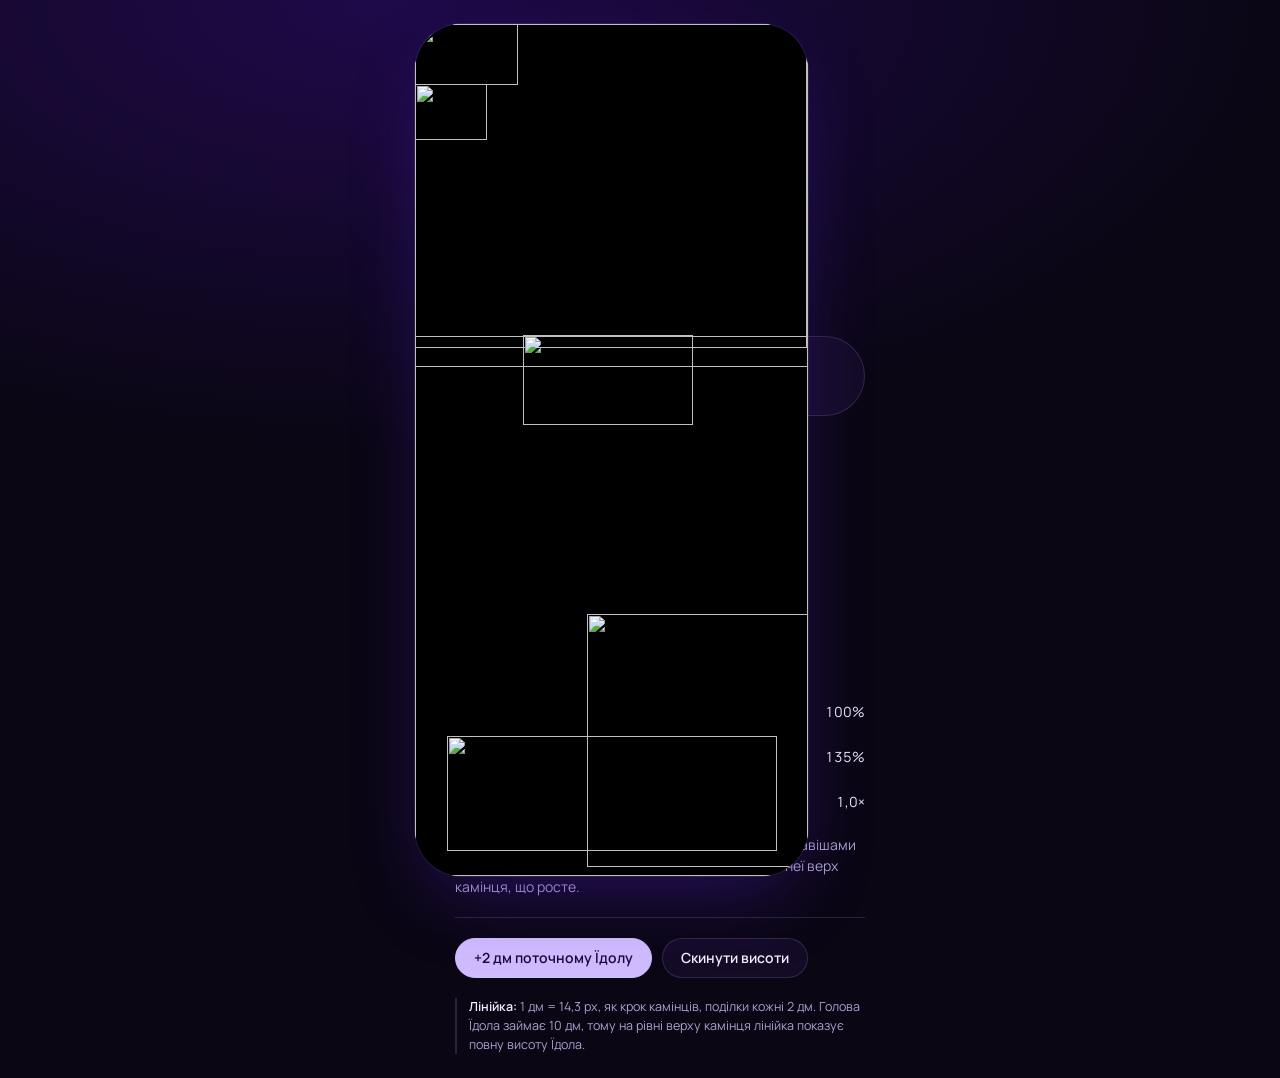
==== commit 2f623f5d: "Зали Їдолів: живі Rive-голови Піцаносців і Карамелітів, вибір лідера Піца «Маргарита» (Піцаносці) і " ====
--- a/idol-halls/src/index.html
+++ b/idol-halls/src/index.html
@@ -3,6 +3,8 @@
 <script src="https://cdnjs.cloudflare.com/ajax/libs/bodymovin/5.12.2/lottie.min.js"></script>
 <script src="https://cdn.jsdelivr.net/npm/@rive-app/webgl2@2.47.1/rive.js"></script>
 <script>window.__RIVE_WASM="@@FILE:bin/rive.wasm@@";</script>
+<script>window.__MARGARITA_RIV="@@FILE:bin/margarita.riv@@";</script>
+<script>window.__MARZIPAN_RIV="@@FILE:bin/marzipan.riv@@";</script>
 <script>window.__FISH_RIV="@@FILE:bin/fish.riv@@";window.__LEADER_LIGHT={"v":"5.7.4","fr":30,"ip":0,"op":552,"w":1000,"h":852,"nm":"leader_light","ddd":0,"assets":[{"id":"beam_img","w":753,"h":1317,"u":"","e":1,"p":"data:image/png;base64,@@FILE:a/_e211bc20b578.png@@"},{"id":"fog_img","w":1200,"h":852,"u":"","e":1,"p":"data:image/png;base64,@@FILE:a/_d79888c5c387.png@@"},{"id":"fog_comp","layers":[{"ddd":0,"ind":1,"ty":2,"nm":"fog1","refId":"fog_img","sr":1,"ip":0,"op":552,"st":0,"bm":0,"ks":{"a":{"a":0,"k":[600.0,426.0,0]},"p":{"a":1,"k":[{"t":0,"s":[362.0,426.0,0],"o":{"x":0,"y":0},"i":{"x":1,"y":1}},{"t":552,"s":[638.0,426.0,0],"o":{"x":0,"y":0},"i":{"x":1,"y":1}}]},"s":{"a":0,"k":[100.0,100.0,100]},"r":{"a":0,"k":0},"o":{"a":0,"k":100},"sk":{"a":0,"k":0},"sa":{"a":0,"k":0}}},{"ddd":0,"ind":2,"ty":2,"nm":"fog2","refId":"fog_img","sr":1,"ip":0,"op":552,"st":0,"bm":0,"ks":{"a":{"a":0,"k":[600.0,426.0,0]},"p":{"a":1,"k":[{"t":0,"s":[293.0,516.0,0],"o":{"x":0,"y":0},"i":{"x":1,"y":1}},{"t":552,"s":[707.0,516.0,0],"o":{"x":0,"y":0},"i":{"x":1,"y":1}}]},"s":{"a":0,"k":[150.0,150.0,100]},"r":{"a":0,"k":0},"o":{"a":0,"k":70},"sk":{"a":0,"k":0},"sa":{"a":0,"k":0}}}]}],"markers":[{"tm":0,"cm":"appear","dr":72},{"tm":72,"cm":"loop","dr":480}],"layers":[{"ddd":0,"ind":1,"ty":0,"nm":"fog_mask","refId":"fog_comp","sr":1,"w":1000,"h":852,"ip":0,"op":552,"st":0,"bm":0,"td":1,"ks":{"a":{"a":0,"k":[0,0,0]},"p":{"a":0,"k":[0,0,0]},"s":{"a":0,"k":[100,100,100]},"r":{"a":0,"k":0},"o":{"a":0,"k":100},"sk":{"a":0,"k":0},"sa":{"a":0,"k":0}},"cl":"beam"},{"ddd":0,"ind":2,"ty":2,"nm":"beam_in_fog","refId":"beam_img","sr":1,"ip":0,"op":552,"st":0,"bm":0,"ks":{"a":{"a":0,"k":[376.5,0,0]},"p":{"a":0,"k":[500,-54,0]},"sk":{"a":0,"k":0},"sa":{"a":0,"k":0},"s":{"a":0,"k":[52.191235059760956,52.191235059760956,100]},"r":{"a":1,"k":[{"t":0,"s":[21.97],"o":{"x":[0.42],"y":[0.0]},"i":{"x":[0.58],"y":[1.0]}},{"t":15.5,"s":[-3.48],"o":{"x":[0.42],"y":[0.0]},"i":{"x":[0.58],"y":[1.0]}},{"t":19,"s":[-3.48],"o":{"x":[0.42],"y":[0.0]},"i":{"x":[0.58],"y":[1.0]}},{"t":37,"s":[1.0],"o":{"x":[0.42],"y":[0.0]},"i":{"x":[0.58],"y":[1.0]}},{"t":41.5,"s":[1.0],"o":{"x":[0.42],"y":[0.0]},"i":{"x":[0.58],"y":[1.0]}},{"t":71.5,"s":[0]}]},"o":{"a":1,"k":[{"t":0,"s":[0.0],"o":{"x":[0.3],"y":[0]},"i":{"x":[0.6],"y":[1]}},{"t":6,"s":[67.5],"o":{"x":[0.42],"y":[0.0]},"i":{"x":[0.58],"y":[1.0]}},{"t":72,"s":[67.5],"o":{"x":[0.42],"y":[0.0]},"i":{"x":[0.58],"y":[1.0]}},{"t":192.0,"s":[55.35],"o":{"x":[0.42],"y":[0.0]},"i":{"x":[0.58],"y":[1.0]}},{"t":312.0,"s":[67.5],"o":{"x":[0.42],"y":[0.0]},"i":{"x":[0.58],"y":[1.0]}},{"t":432.0,"s":[55.35],"o":{"x":[0.42],"y":[0.0]},"i":{"x":[0.58],"y":[1.0]}},{"t":552,"s":[67.5]}]}},"tt":1,"cl":"beam"},{"ddd":0,"ind":3,"ty":2,"nm":"beam","refId":"beam_img","sr":1,"ip":0,"op":552,"st":0,"bm":0,"ks":{"a":{"a":0,"k":[376.5,0,0]},"p":{"a":0,"k":[500,-54,0]},"sk":{"a":0,"k":0},"sa":{"a":0,"k":0},"s":{"a":0,"k":[52.191235059760956,52.191235059760956,100]},"r":{"a":1,"k":[{"t":0,"s":[21.97],"o":{"x":[0.42],"y":[0.0]},"i":{"x":[0.58],"y":[1.0]}},{"t":15.5,"s":[-3.48],"o":{"x":[0.42],"y":[0.0]},"i":{"x":[0.58],"y":[1.0]}},{"t":19,"s":[-3.48],"o":{"x":[0.42],"y":[0.0]},"i":{"x":[0.58],"y":[1.0]}},{"t":37,"s":[1.0],"o":{"x":[0.42],"y":[0.0]},"i":{"x":[0.58],"y":[1.0]}},{"t":41.5,"s":[1.0],"o":{"x":[0.42],"y":[0.0]},"i":{"x":[0.58],"y":[1.0]}},{"t":71.5,"s":[0]}]},"o":{"a":1,"k":[{"t":0,"s":[0.0],"o":{"x":[0.3],"y":[0]},"i":{"x":[0.6],"y":[1]}},{"t":6,"s":[66.25],"o":{"x":[0.42],"y":[0.0]},"i":{"x":[0.58],"y":[1.0]}},{"t":72,"s":[66.25],"o":{"x":[0.42],"y":[0.0]},"i":{"x":[0.58],"y":[1.0]}},{"t":192.0,"s":[54.324999999999996],"o":{"x":[0.42],"y":[0.0]},"i":{"x":[0.58],"y":[1.0]}},{"t":312.0,"s":[66.25],"o":{"x":[0.42],"y":[0.0]},"i":{"x":[0.58],"y":[1.0]}},{"t":432.0,"s":[54.324999999999996],"o":{"x":[0.42],"y":[0.0]},"i":{"x":[0.58],"y":[1.0]}},{"t":552,"s":[66.25]}]}},"cl":"beam"}]};</script>
 <script>window.__A={"a/av_0.webp":"data:image/webp;base64,@@FILE:a/av_0.webp@@",⏎
 "a/av_1.webp":"data:image/webp;base64,@@FILE:a/av_1.webp@@",⏎
@@ -808,13 +810,12 @@
         <button type="button" data-sc="start" aria-pressed="false">Початок змагань</button>
       </div>
     </div>
-    <div id="leadWrap" hidden>
-      <div class="seglabel" id="leadLabel">Хто лідер (приклад)</div>
+    <div id="leadWrap">
+      <div class="seglabel" id="leadLabel">Хто лідер (поки лише ті, в кого є Rive)</div>
       <div class="seg" id="leadSeg" role="group" aria-labelledby="leadLabel">
-        <button type="button" data-lead="1" aria-pressed="true">Карамеліти</button>
-        <button type="button" data-lead="0" aria-pressed="false">Лососянці</button>
-        <button type="button" data-lead="2" aria-pressed="false">Бурбоністи</button>
-        <button type="button" data-lead="5" aria-pressed="false">Багетоністи</button>
+        <button type="button" data-lead="0" aria-pressed="true">Лососянці</button>
+        <button type="button" data-lead="1" aria-pressed="false">Карамеліти</button>
+        <button type="button" data-lead="4" aria-pressed="false">Піцаносці</button>
       </div>
     </div>
     <div id="lightWrap">
@@ -1878,7 +1879,7 @@
     if (growing) return;
     const L = +b.dataset.lead;
     document.querySelectorAll('#leadSeg button').forEach(x => x.setAttribute('aria-pressed', String(x === b)));
-    const S0 = SCEN[scen]; base = S0.slice(); [base[1], base[L]] = [S0[L], S0[1]];
+    const S0 = SCEN[scen], T = S0.indexOf(Math.max(...S0)); base = S0.slice(); [base[T], base[L]] = [S0[L], S0[T]];   // лідер за замовчуванням міняється висотою з обраним
     base.forEach((h, i) => { heights[i] = h; layoutIdol(i, h); });
     arrange(base); placeIdols(); p = SLOT[idx]; sortList();
     updateList();
@@ -1890,7 +1891,7 @@
     if (growing || anim || b.dataset.sc === scen) return;
     scen = b.dataset.sc;
     document.querySelectorAll('#scSeg button').forEach(x => x.setAttribute('aria-pressed', String(x === b)));
-    document.querySelectorAll('#leadSeg button').forEach(x => x.setAttribute('aria-pressed', String(x.dataset.lead === '1')));
+    document.querySelectorAll('#leadSeg button').forEach(x => x.setAttribute('aria-pressed', String(x.dataset.lead === '0')));
     base = SCEN[scen].slice();
     base.forEach((h, i) => { heights[i] = h; layoutIdol(i, h); });
     arrange(base); placeIdols(); p = SLOT[idx]; sortList(); updateList();
@@ -2012,35 +2013,53 @@
     const sv = lightEl.firstElementChild;                  // лише в Залі Змагань: прозорість × hallT
     if (sv) sv.style.opacity = `calc(var(--beamA,1) * ${hallT.toFixed(3)})`;
   }
-  // ---------- Лососянці: живий Rive замість картинки голови (артборд BigFish 512×512; 0,52 px на одиницю, зсув 18, −42)
-  const FISH = 0, FISH_S = 0.52, FISH_DX = 18, FISH_DY = -42, FISH_GLOW_MS = 200;
-  let fishVM = null, lightOnAt = 0;
-  if (window.rive && window.__FISH_RIV) {
-    const d = idols[FISH], sz = 512 * FISH_S;
-    const cv = el('canvas', 'rive-head', `position:absolute;left:${CULTS[FISH].head[0] + FISH_DX}px;width:${sz}px;height:${sz}px;pointer-events:auto`);
-    cv.width = cv.height = Math.round(sz * Math.min(3, devicePixelRatio || 1));
-    const place = () => {
-      cv.style.top = (parseFloat(d.head.style.top) + FISH_DY) + 'px';
-      if (cv.previousElementSibling !== d.head) d.head.after(cv);
-    };
-    place();
-    new MutationObserver(place).observe(d.head, { attributes: true, attributeFilter: ['style'] });
-    new MutationObserver(() => { if (cv.previousElementSibling !== d.head) d.head.after(cv); }).observe(d.box, { childList: true });
-    rive.RuntimeLoader.setWasmUrl(URL.createObjectURL(new Blob([Uint8Array.from(atob(window.__RIVE_WASM), c => c.charCodeAt(0))], {type: 'application/wasm'})));   // рушій лежить поруч зі сторінкою
-    const bin = Uint8Array.from(atob(window.__FISH_RIV), ch => ch.charCodeAt(0)).buffer;
-    const fr = new rive.Rive({ buffer: bin, canvas: cv, artboard: 'BigFish', stateMachines: 'State Machine 1', autoplay: true, autoBind: true, isTouchScrollEnabled: true,
-      onLoad: () => { fr.resizeDrawingSurfaceToCanvas(); fishVM = fr.viewModelInstance; fishVM.boolean('characterLay').value = true; d.head.style.visibility = 'hidden'; },
-      onLoadError: e => { console.warn('fish.riv', e); cv.remove(); } });
-    window.__fishRive = fr;
-  }
-  (function fishGlowLoop() {             // isGlowing: прожектор навівся на рибу-лідера в Залі Змагань
-    if (fishVM) {
-      const want = lightState === 'on' && lastLeader === FISH && idx === FISH && hallT > .99 &&
-        phone.classList.contains('light-top') && performance.now() - lightOnAt > FISH_GLOW_MS;
-      const pr = fishVM.boolean('isGlowing');
-      if (pr.value !== want) pr.value = want;
+  // ---------- Живі Rive-голови замість картинок: Лососянці (риба), Карамеліти (марципан) і Піцаносці (піца «Маргарита»).
+  // s — px на одиницю артборда 512×512, dx/dy — зсув від картинки голови; lay — увімкнути characterLay (низ обрізано на стелі).
+  const RIVE_HEADS = [
+    { cult: 0, src: '__FISH_RIV',      artboard: 'BigFish',   s: 0.52, dx: 18, dy: -42, lay: true },
+    { cult: 1, src: '__MARZIPAN_RIV',  artboard: 'Marzipan',  s: 0.545, dx: 15, dy: -62, lay: false },  // підігнано під межі картинки head_1
+    { cult: 4, src: '__MARGARITA_RIV', artboard: 'Margarita', s: 0.543, dx: 6, dy: -47, lay: false },   // підігнано під межі картинки head_4
+  ];
+  const GLOW_MS = 200;                    // світіння вмикається трохи після того, як прожектор навівся
+  let lightOnAt = 0;
+  const riveVMs = {};                     // cult -> viewModelInstance
+  if (window.rive && window.__RIVE_WASM) {
+    rive.RuntimeLoader.setWasmUrl(URL.createObjectURL(new Blob([Uint8Array.from(atob(window.__RIVE_WASM), c => c.charCodeAt(0))], {type: 'application/wasm'})));   // рушій лежить у самій сторінці
+    window.__riveHeads = {};
+    for (const H of RIVE_HEADS) {
+      if (!window[H.src]) continue;
+      const d = idols[H.cult], sz = 512 * H.s;
+      const cv = el('canvas', 'rive-head', `position:absolute;left:${CULTS[H.cult].head[0] + H.dx}px;width:${sz}px;height:${sz}px;pointer-events:auto`);
+      cv.width = cv.height = Math.round(sz * Math.min(3, devicePixelRatio || 1));
+      const place = () => {
+        cv.style.top = (parseFloat(d.head.style.top) + H.dy) + 'px';
+        if (cv.previousElementSibling !== d.head) d.head.after(cv);
+      };
+      place();
+      new MutationObserver(place).observe(d.head, { attributes: true, attributeFilter: ['style'] });
+      new MutationObserver(() => { if (cv.previousElementSibling !== d.head) d.head.after(cv); }).observe(d.box, { childList: true });
+      const bin = Uint8Array.from(atob(window[H.src]), ch => ch.charCodeAt(0)).buffer;
+      const r = new rive.Rive({ buffer: bin, canvas: cv, artboard: H.artboard, stateMachines: 'State Machine 1', autoplay: true, autoBind: true, isTouchScrollEnabled: true,
+        onLoad: () => {
+          r.resizeDrawingSurfaceToCanvas();
+          const vm = riveVMs[H.cult] = r.viewModelInstance;
+          if (H.lay && vm.boolean('characterLay')) vm.boolean('characterLay').value = true;
+          d.head.style.visibility = 'hidden';
+        },
+        onLoadError: e => { console.warn(H.artboard, e); cv.remove(); } });
+      window.__riveHeads[H.artboard] = r;
     }
-    requestAnimationFrame(fishGlowLoop);
+    window.__fishRive = window.__riveHeads.BigFish;
+  }
+  (function riveGlowLoop() {             // isGlowing: прожектор навівся на цього ідола-лідера в Залі Змагань
+    const lit = lightState === 'on' && idx === lastLeader && hallT > .99 &&
+      phone.classList.contains('light-top') && performance.now() - lightOnAt > GLOW_MS;
+    for (const c in riveVMs) {
+      const pr = riveVMs[c].boolean('isGlowing');
+      const want = lit && +c === lastLeader;
+      if (pr && pr.value !== want) pr.value = want;
+    }
+    requestAnimationFrame(riveGlowLoop);
   })();
   function lightOnNow() {
     if (!anim0) return;
@@ -2092,7 +2111,7 @@
     inp.addEventListener('input', () => { out.textContent = (inp.value / 100).toFixed(1).replace('.', ',') + '×'; });
     inp.addEventListener('change', () => { fogV = inp.value / 100; refreshFog(); }); }
   phone.classList.add('light-top');
-  window.__lightDbg = () => ({ lightState, lastLeader, idx, hallT, fishVM: !!fishVM, lastOff, rlCalls, anim0: !!anim0, mk: JSON.stringify(MK), onFor: performance.now() - lightOnAt });
+  window.__lightDbg = () => ({ lightState, lastLeader, idx, hallT, riveVMs: Object.keys(riveVMs), lastOff, rlCalls, anim0: !!anim0, mk: JSON.stringify(MK), onFor: performance.now() - lightOnAt });
 
   // ---------- init
   setCultColor(idx);
